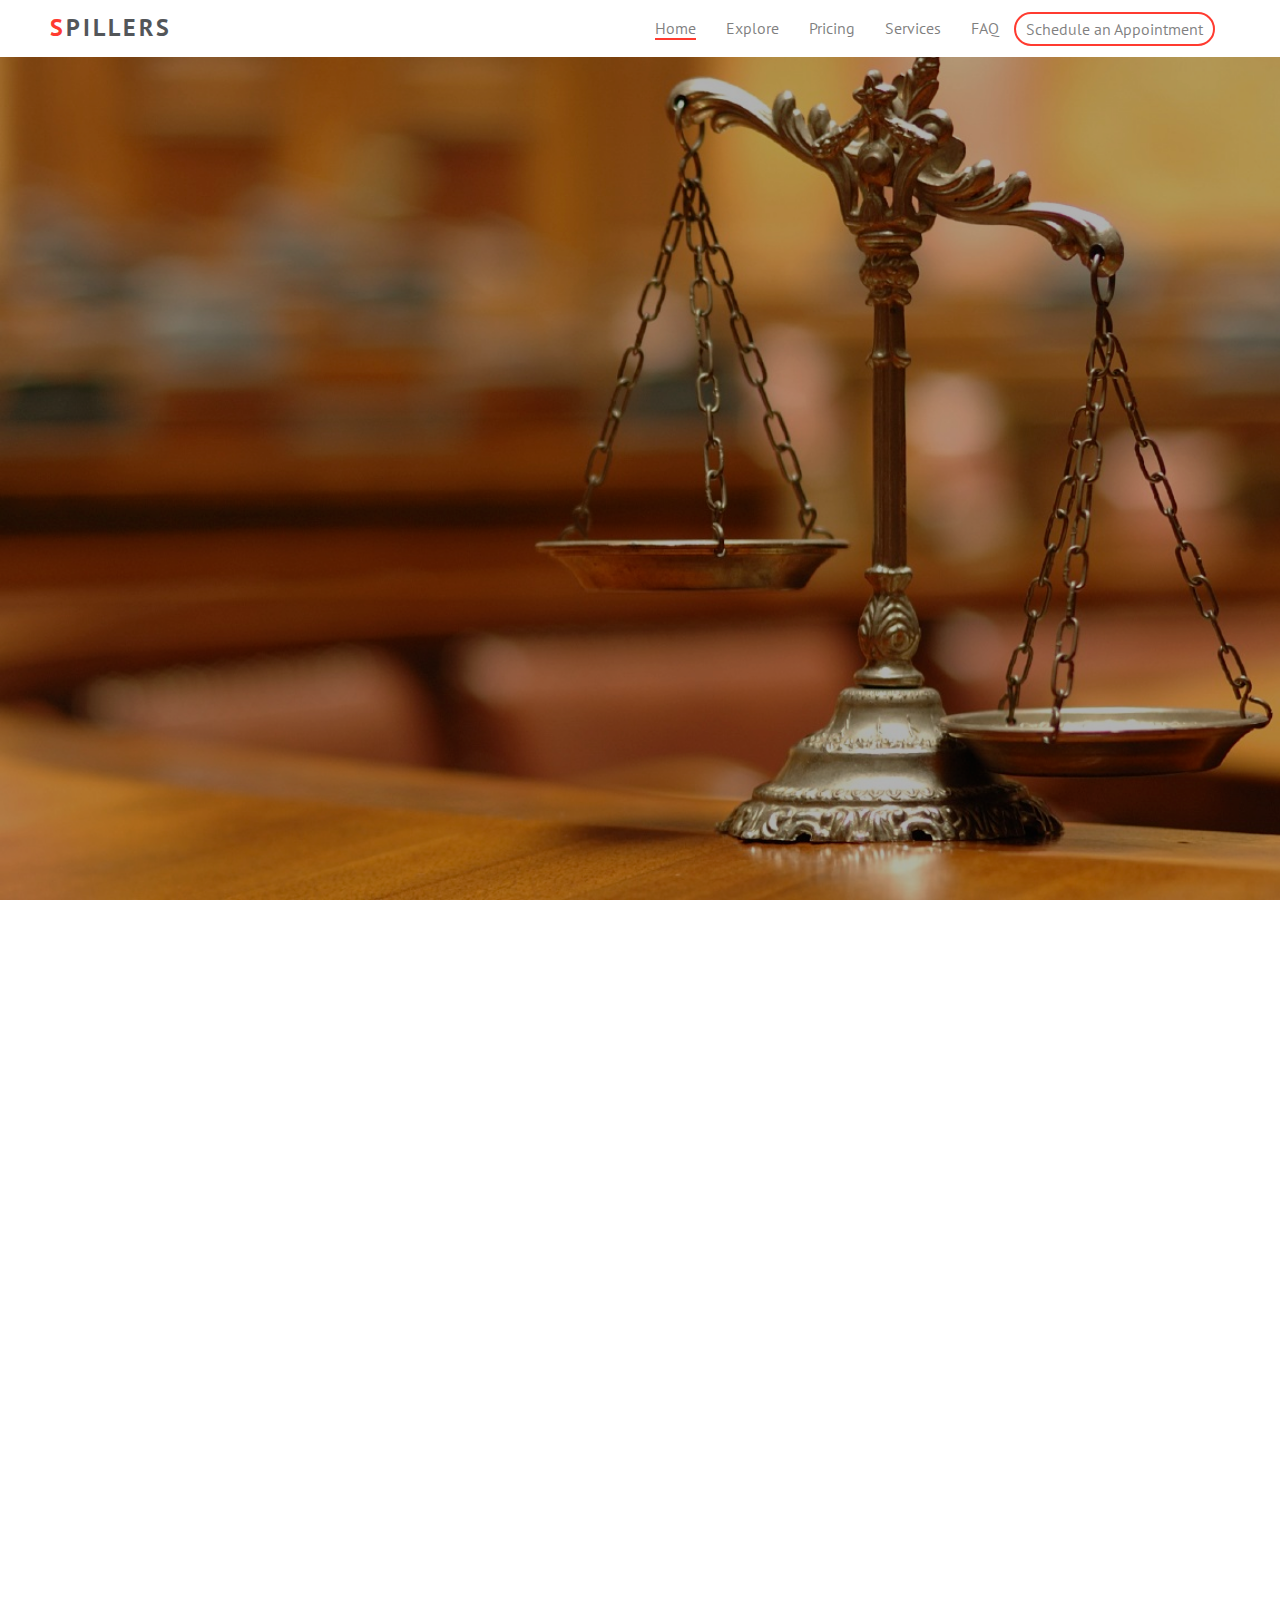
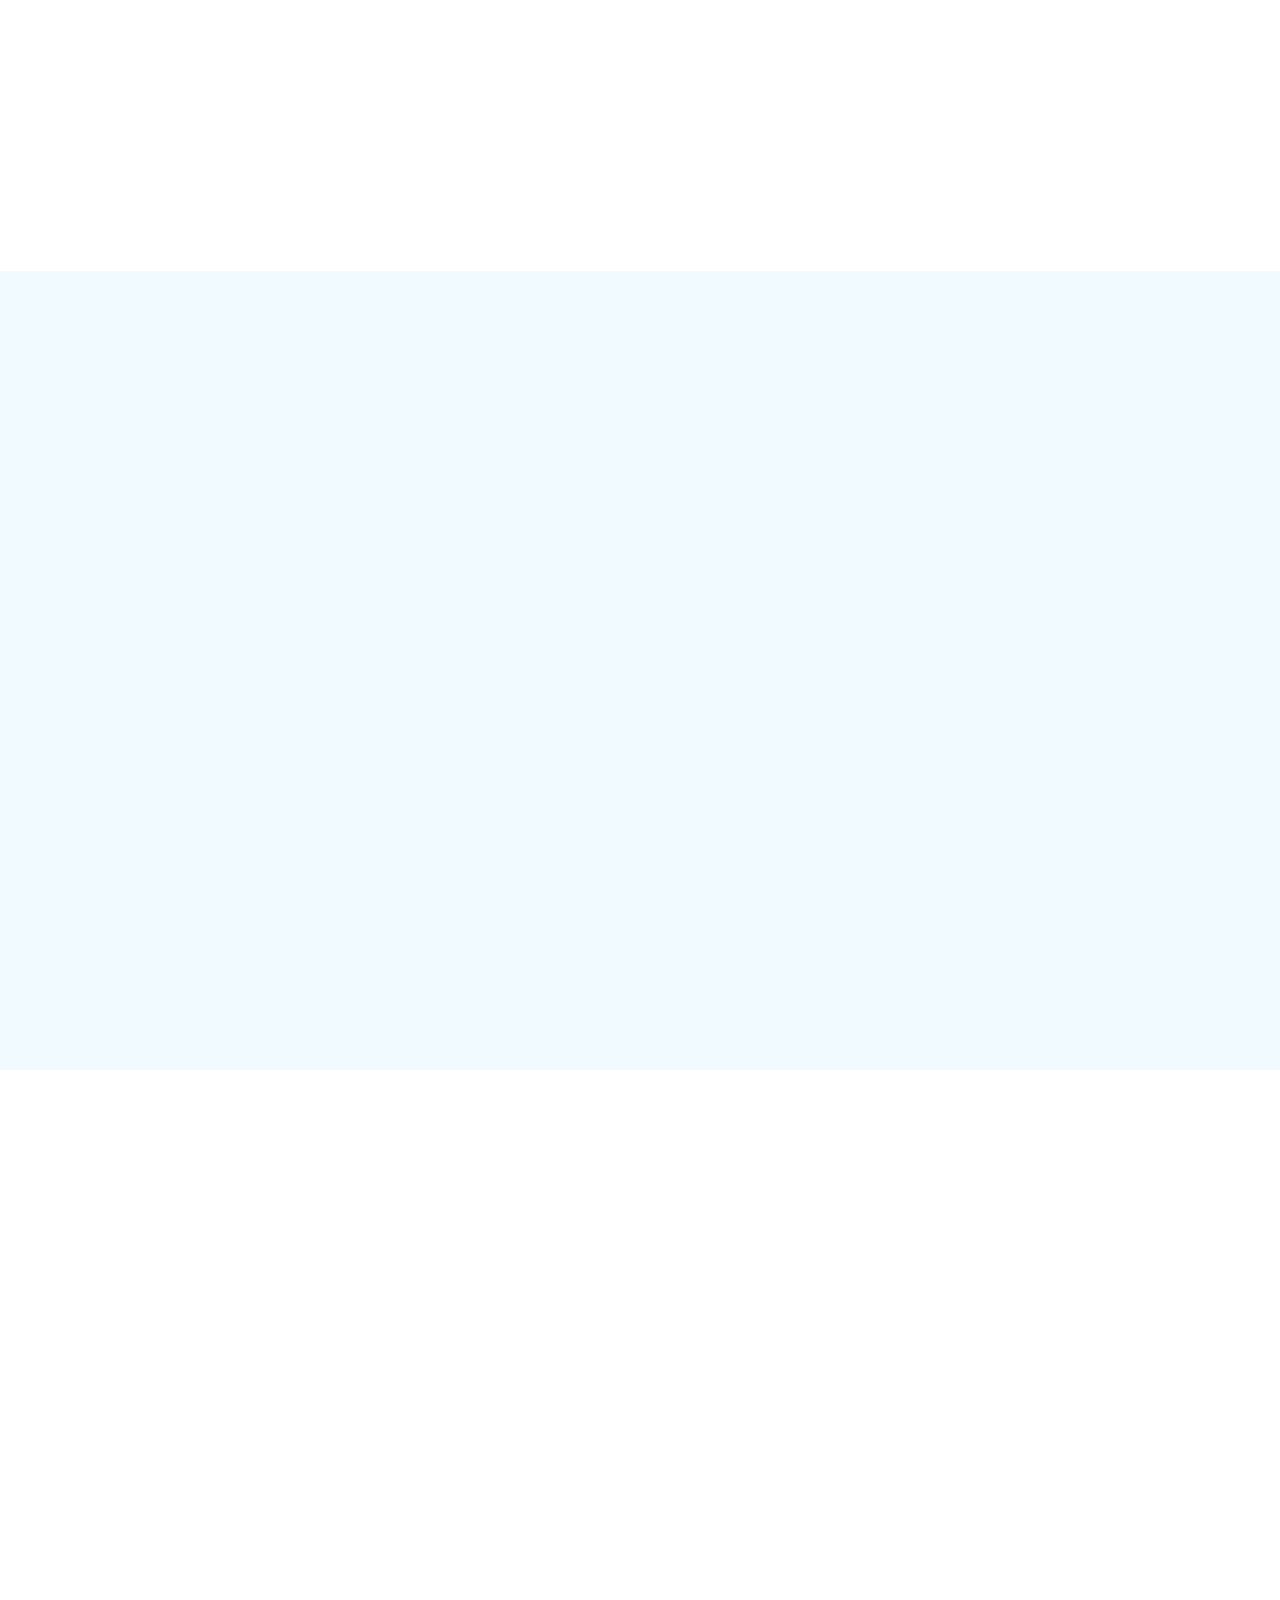
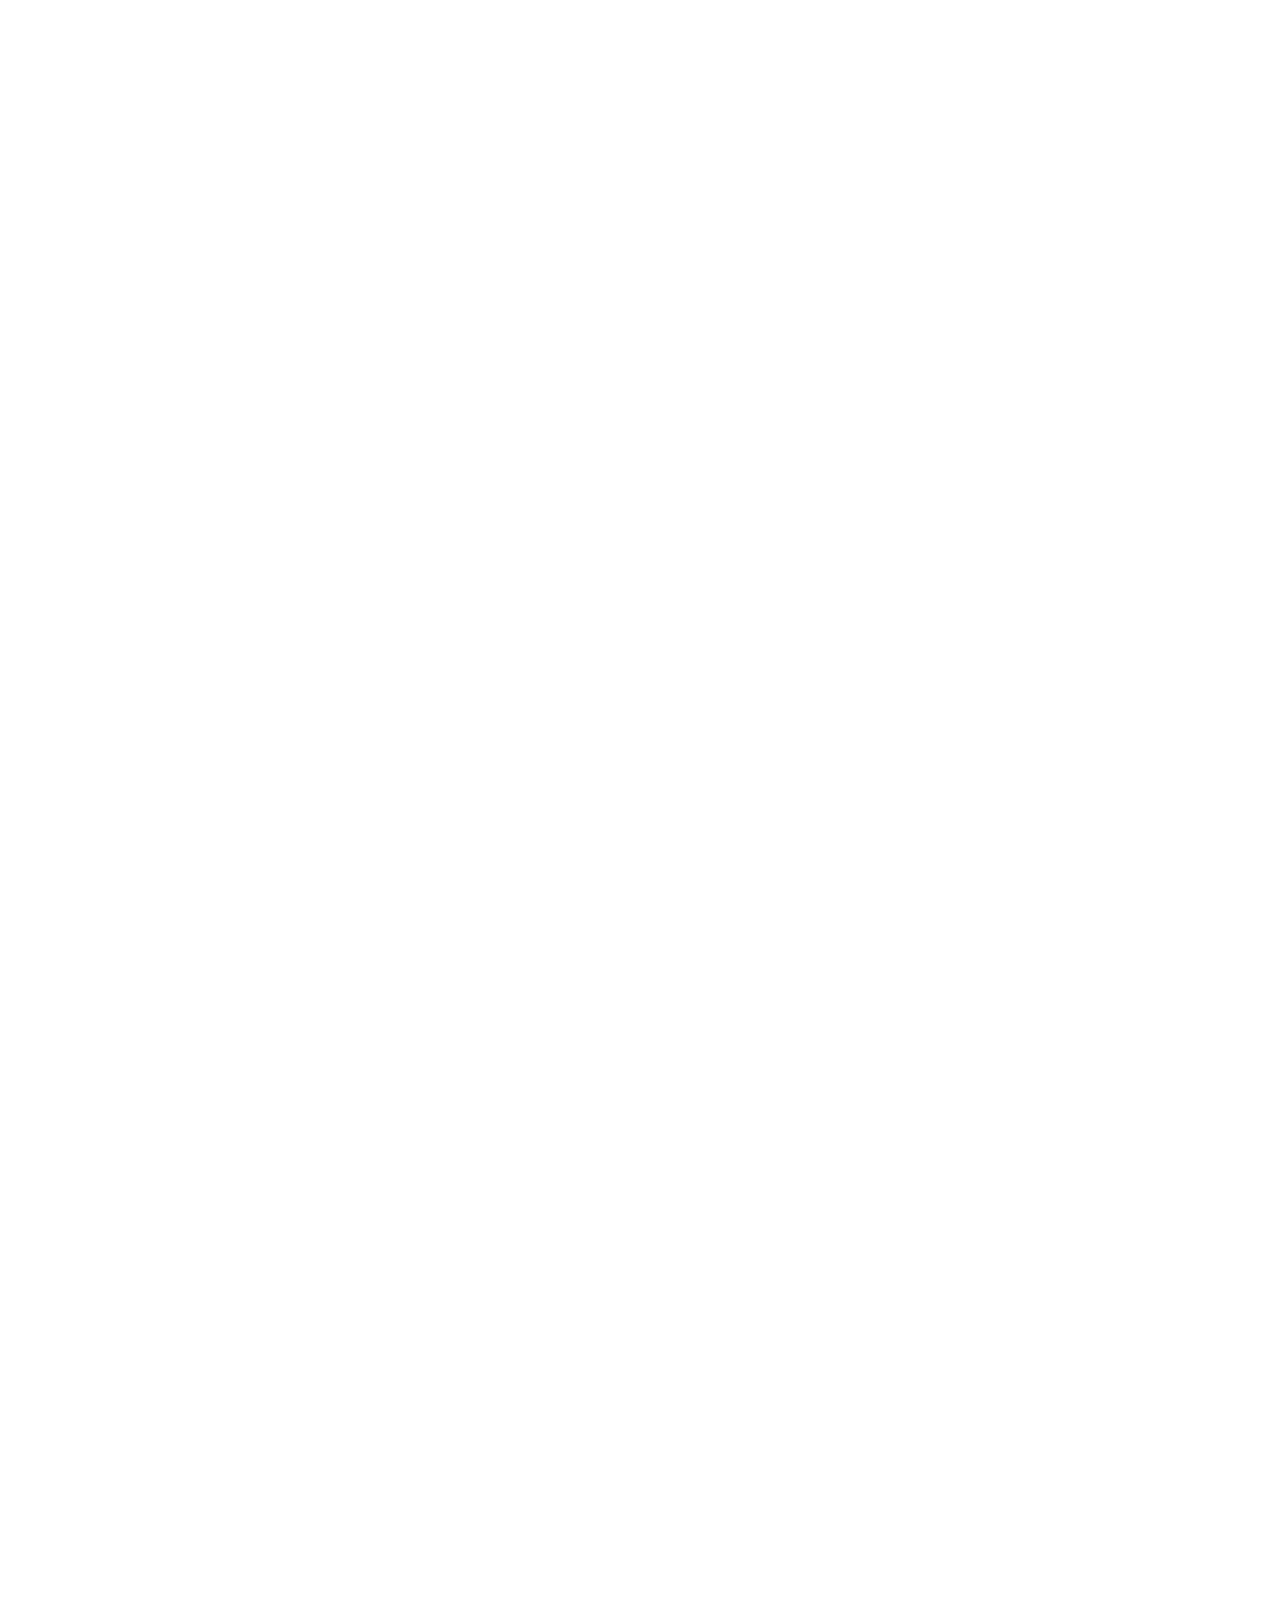
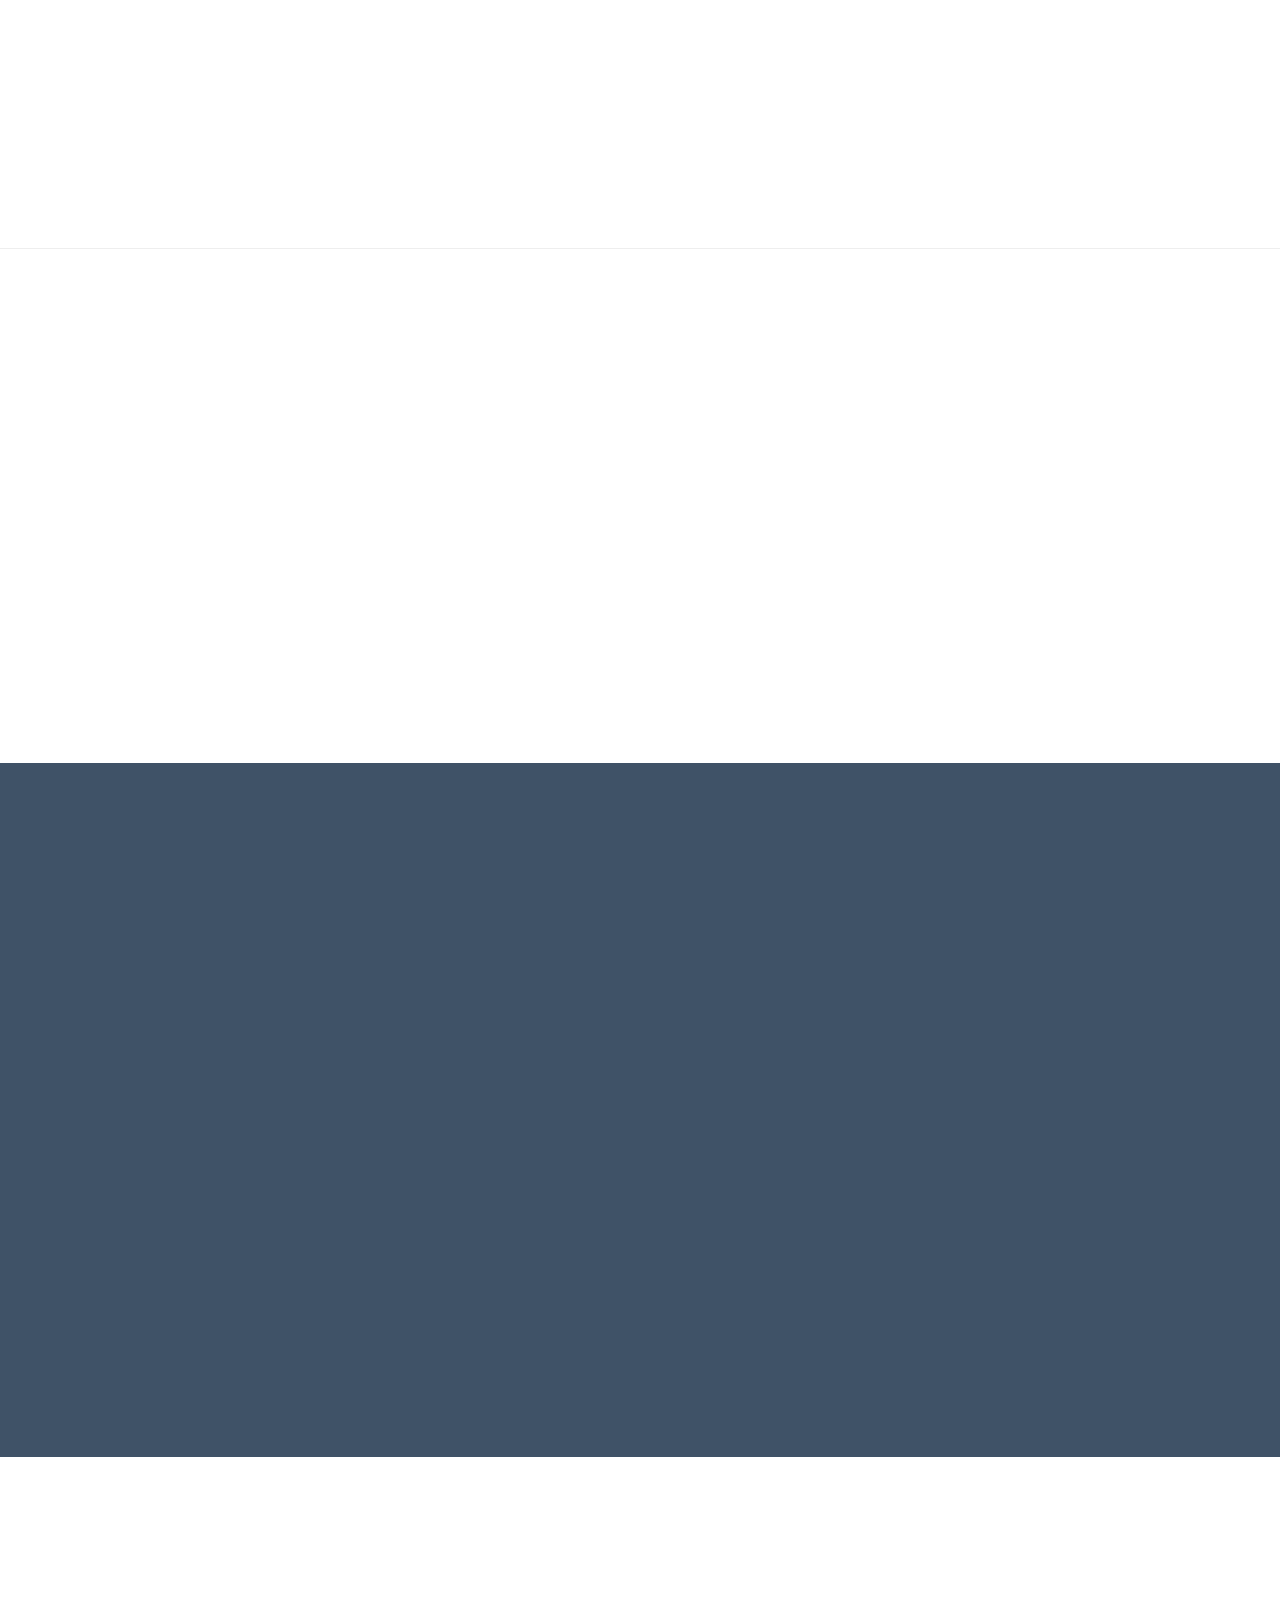
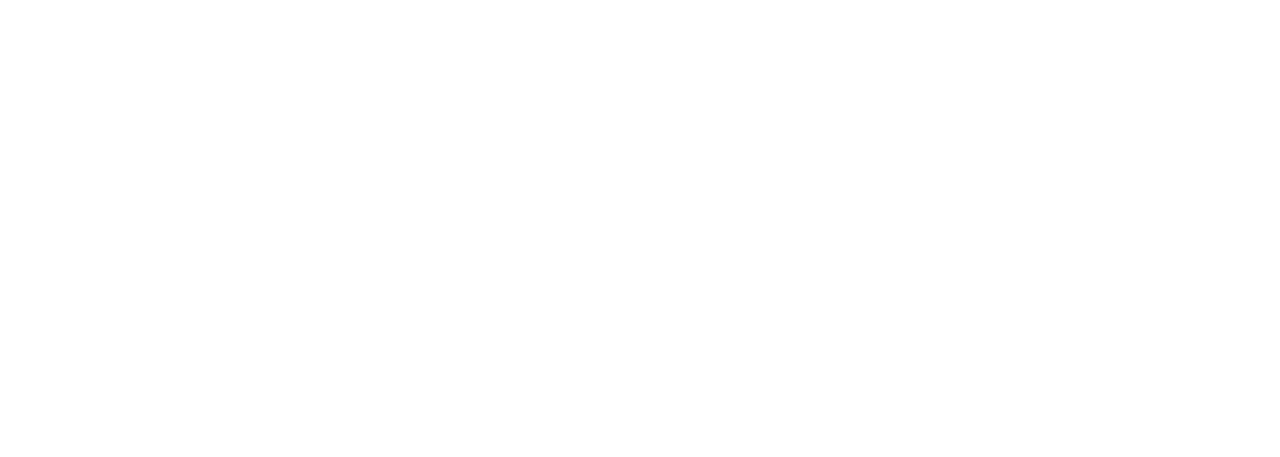
==== index.html @ 061e679b "Everything but grammar now!" ====
<!DOCTYPE html>
<!--[if lt IE 7]>      <html class="no-js lt-ie9 lt-ie8 lt-ie7"> <![endif]-->
<!--[if IE 7]>         <html class="no-js lt-ie9 lt-ie8"> <![endif]-->
<!--[if IE 8]>         <html class="no-js lt-ie9"> <![endif]-->
<!--[if gt IE 8]><!--> <html class="no-js"> <!--<![endif]-->
<head>
<meta charset="utf-8">
<meta http-equiv="X-UA-Compatible" content="IE=edge">
<title>Law Office of Yvonne M. Spillers</title>
<meta name="viewport" content="width=device-width, initial-scale=1">
<meta name="description" content="Landing of the Law Office of Yvonne M. Spillers" />
<meta name="keywords" content="Lawyer, Spillers, Fort Wayne, html5, css3, mobile first, responsive" />
<meta name="author" content="Joseph Spillers" />

<!-- 
//////////////////////////////////////////////////////

FREE HTML5 TEMPLATE 
DESIGNED & DEVELOPED by FREEHTML5.CO
	
Website: 		http://freehtml5.co/
Email: 			info@freehtml5.co
Twitter: 		http://twitter.com/fh5co
Facebook: 		https://www.facebook.com/fh5co
	tweaked by Joseph Spillers
//////////////////////////////////////////////////////
 -->

<!-- Facebook and Twitter integration -->
<meta property="og:title" content=""/>
<meta property="og:image" content=""/>
<meta property="og:url" content=""/>
<meta property="og:site_name" content=""/>
<meta property="og:description" content=""/>
<meta name="twitter:title" content="" />
<meta name="twitter:image" content="" />
<meta name="twitter:url" content="" />
<meta name="twitter:card" content="" />

<!-- Place favicon.ico and apple-touch-icon.png in the root directory -->
<link rel="shortcut icon" href="favicon.ico">

<link href='https://fonts.googleapis.com/css?family=PT+Sans:400,700,400italic,700italic' rel='stylesheet' type='text/css'>

<!-- Animate.css -->
<link rel="stylesheet" href="css/animate.css">
<!-- Icomoon Icon Fonts-->
<link rel="stylesheet" href="css/icomoon.css">
<!-- Simple Line Icons -->
<link rel="stylesheet" href="css/simple-line-icons.css">
<!-- Bootstrap  -->
<link rel="stylesheet" href="css/bootstrap.css">
<!-- Owl Carousel  -->
<link rel="stylesheet" href="css/owl.carousel.min.css">
<link rel="stylesheet" href="css/owl.theme.default.min.css">
<!-- Style -->
<link rel="stylesheet" href="css/style.css">


<!-- Modernizr JS -->
<script src="js/modernizr-2.6.2.min.js"></script>
<!-- FOR IE9 below -->
<!--[if lt IE 9]>
<script src="js/respond.min.js"></script>
<![endif]-->

</head>
<body>
<header role="banner" id="fh5co-header">
	<div class="fluid-container">
		<nav class="navbar navbar-default">
			<div class="navbar-header">
				<!-- Mobile Toggle Menu Button -->
				<a href="#" class="js-fh5co-nav-toggle fh5co-nav-toggle" data-toggle="collapse" data-target="#navbar" aria-expanded="false" aria-controls="navbar"><i></i></a>
				<a class="navbar-brand" href="index.html"><span>S</span>pillers</a> 
			</div>
			<div id="navbar" class="navbar-collapse collapse">
				<ul class="nav navbar-nav navbar-right">
					<li class="active"><a href="#" data-nav-section="home"><span>Home</span></a></li>
					<li><a href="#" data-nav-section="explore"><span>Explore</span></a></li>
					<li><a href="#" data-nav-section="pricing"><span>Pricing</span></a></li>
					<li><a href="#" data-nav-section="services"><span>Services</span></a></li>
					<!--<li><a href="#" data-nav-section="team"><span>Team</span></a></li>-->
					<li><a href="#" data-nav-section="faq"><span>FAQ</span></a></li>
					<li class="call-to-action"><a href="#" data-nav-section="footer-info"><span>Schedule an Appointment</span></a></li>
				</ul>
			</div>
		</nav>
  </div>
</header>

<section id="fh5co-home" data-section="home" style="background-image: url(images/full_image_3.jpg);" data-stellar-background-ratio="0.5">
	<div class="gradient"></div>
	<div class="container">
		<div class="text-wrap">
			<div class="text-inner">
				<div class="row">
					<div class="col-md-8 col-md-offset-2">
						<h1 class="to-animate">Law Office of Yvonne M Spillers</h1>
						<h2 class="to-animate">Caring about you and your Family</h2>
						<div class="call-to-action">

							<a href="mailto://yspillers.legal@gmail.com" class="download to-animate">Email Me</a>
						</div>
					</div>
				</div>
			</div>
		</div>
	</div>
</section>

<section id="fh5co-explore" data-section="explore">
	<div class="container">
		<div class="row">
			<div class="col-md-12 section-heading text-center">
				<h2 class="to-animate">Explore Our Services</h2>
				<div class="row">
					<div class="col-md-8 col-md-offset-2 subtext to-animate">
						<h3>Family Law Services</h3>
					</div>
				</div>
			</div>
		</div>
	</div>
	
	<div class="fh5co-explore">
		<div class="container">
			<div class="row">
				<div class="col-md-8 col-md-push-5 to-animate-2">
					<img class="img-responsive" src="images/work_1.png" alt="work">
				</div>
				<div class="col-md-4 col-md-pull-8 to-animate-2">
					<div class="mt">
						<h3>Caring Solutions for Caring Problems</h3>
						<p></p>
						<ul class="list-nav">
							<li><i class="icon-check2"></i>Extensive experience in the intricacies of Protection Orders, Child Protective Services (CPS), and Family Courts</li>
							<li><i class="icon-check2"></i>Previous Experience as a Victim Advocate</li>
							<li><i class="icon-check2"></i>Family Focused</li>
							<li><i class="icon-check2"></i>Free Parking</li>
							<li><i class="icon-check2"></i>Saturday Appointments Available</li>
						</ul>
					</div>
				</div>
				
			</div>
		</div>
	</div>
<!--
	<div class="fh5co-explore fh5co-explore-bg-color">
		<div class="container">
			<div class="row">
				<div class="col-md-8 col-md-pull-1 to-animate-3">
					<img class="img-responsive" src="images/work_1.png" alt="work">
				</div>
				<div class="col-md-4 to-animate-3">
					<div class="mt">
						<div>
							<h4><i class="icon-people"></i>Real Project For Real Solutions</h4>
							<p>Far far away, behind the word mountains, far from the countries Vokalia and Consonantia, there live the blind texts. </p>
						</div>
						<div>
							<h4><i class="icon-video2"></i>Real Project For Real Solutions</h4>
							<p>Far far away, behind the word mountains, far from the countries Vokalia and Consonantia, there live the blind texts. </p>
						</div>
						<div>
							<h4><i class="icon-shield"></i>Real Project For Real Solutions</h4>
							<p>Far far away, behind the word mountains, far from the countries Vokalia and Consonantia, there live the blind texts. </p>
						</div>
					</div>
				</div>
			</div>
		</div>
	</div>
</section>		
-->
<section id="fh5co-pricing" data-section="pricing">
	<div class="fh5co-pricing">
		<div class="container">
			<div class="row">
				<div class="col-md-12 section-heading text-center">
					<h2 class="to-animate">Legal Solutions Offered</h2>
					<div class="row">
						<div class="col-md-8 col-md-offset-2 subtext">
							<h3 class="to-animate">These are offered to give an idea, pricing may vary</h3>
						</div>
					</div>
				</div>
			</div>

			<div class="row">
				<div class="pricing">
					<div class="col-md-3">
						<div class="price-box to-animate-2">
							<h2 class="pricing-plan">General</h2>
							<div class="price"><sup class="currency">$</sup>180<small>/hour</small></div>
							<p>Standard rate for most legal solutions, paid per 10 hours</p>
						</div>
					</div>

					<div class="col-md-3">
						<div class="price-box to-animate-2">
							<h2 class="pricing-plan">Uncontested Divorce</h2>
							<div class="price"><sup class="currency">$</sup>900<small>flat rate</small></div>
							<p>If both parties are in agreement, you will only pay the flat rate</p>
						</div>
					</div>

					<div class="col-md-3">
						<div class="price-box to-animate-2 popular">
							<h2 class="pricing-plan pricing-plan-offer">Consultation</h2>
							<div class="price"><sup class="currency">$</sup>100<small>/case</small></div>
							<p>Standard with every case</p>
						</div>
					</div>
				</div>
			</div>

			<div class="row">
				<div class="col-md-6 col-md-offset-3 to-animate">
					<!--<p>Far far away, behind the word mountains, far from the countries Vokalia and Consonantia, there live the blind texts. <a href="#">Learn More</a></p>-->
				</div>
			</div>

		</div>
	</div>
</section>

<section id="fh5co-services" data-section="services">
	<div class="fh5co-services">
		<div class="container">
			<div class="row">
				<div class="col-md-12 section-heading text-center">
					<h2 class="to-animate">We Offer Services</h2>
					<div class="row">
						<div class="col-md-8 col-md-offset-2 subtext">
							<h3 class="to-animate">Specialties Below, however I am certified to help in any state legal matter</h3>
						</div>
					</div>
				</div>
			</div>
			<div class="row">
				<div class="col-md-4">
					<div class="box-services">
						<i class="icon-people to-animate-2"></i>
						<div class="fh5co-post to-animate">
							<h3>Victim's Advocate</h3>
							<p></p>
						</div>
					</div>

					<div class="box-services">
						<i class="icon-people to-animate-2"></i>
						<div class="fh5co-post to-animate">
							<h3>"CHINS" -- Child in need of service</h3>
						</div>
					</div>
				</div>
				<div class="col-md-4">
					<div class="box-services">
						<i class="icon-people to-animate-2"></i>
						<div class="fh5co-post to-animate">
							<h3>High Conflict Divorce</h3>
						</div>
					</div>

					<div class="box-services">
						<i class="icon-people to-animate-2"></i>
						<div class="fh5co-post to-animate">
							<h3>Protective Orders</h3>
						</div>
					</div>
				</div>
				<div class="col-md-4">
					<div class="box-services">
						<i class="icon-people to-animate-2"></i>
						<div class="fh5co-post to-animate">
							<h3>Guardian Ad Litem</h3>
						</div>
					</div>

					<div class="box-services">
						<i class="icon-people to-animate-2"></i>
						<div class="fh5co-post to-animate">
							<h3>Parents and Grandparents Rights</h3>
						</div>
					</div>
				</div>
			</div>
			<div class="call-to-action text-center to-animate"><a href="https://public.courts.in.gov/mycase/#/vw/SearchResults/[base64]" class="btn btn-learn">Learn More</a></div>
		</div>
	</div>
</section>	

<!--
	<section id="fh5co-team" data-section="team">
	<div class="fh5co-team">
		<div class="container">
			<div class="row">
				<div class="col-md-12 section-heading text-center">
					<h2 class="to-animate">Meet The Team</h2>
					<div class="row">
						<div class="col-md-8 col-md-offset-2 subtext">
							<h3 class="to-animate">Our devoted Staff will put your interests first</h3>
						</div>
					</div>
				</div>
			</div>
			<div class="row">
				<div class="col-md-4">
	<!--				<div class="team-box text-center to-animate-2">
						<div class="user"><img class="img-responsive" src="images/person1.jpg" alt="Yvonne Spillers"></div>
						<h3>Yvonne Spillers</h3>
						<span class="position">Lawyer</span>
						<p>“I care about my clients and will do all I can for them within the bounds of the law”</p>

					</div>
				</div>

				<div class="col-md-4">
					<div class="team-box text-center to-animate-2">
						<div class="user"><img class="img-reponsive" src="images/person2.jpg" alt="Tiffany Francis"></div>
						<h3>Tiffany Francis</h3>
						<span class="position">Paralegal</span>
						<p>Mother of three, energetic, and always ready to help!</p>
					</div>
				</div>

				<div class="col-md-4">
					<div class="team-box text-center to-animate-2">
						<div class="user"><img class="img-reponsive" src="images/person3.jpg" alt="Norma Brady"></div>
						<h3>Norma Brady</h3>
						<span class="position">Secretary</span>
						<p>A strong voice with cool common sense; an ear to listen and guide</p>
					</div>
				</div>
			</div>
		</div>
	</div>
</section>
-->
<section id="fh5co-faq" data-section="faq">
	<div class="fh5co-faq">
		<div class="container">
			<div class="row">
				<div class="col-md-12 section-heading text-center">
					<h2 class="to-animate">Common Questions</h2>
					<div class="row">
						<div class="col-md-8 col-md-offset-2 subtext">
							<h3 class="to-animate">Everything you need to know before you get started</h3>
						</div>
					</div>
				</div>
			</div>
			<div class="row">
				<div class="col-md-6">
					<div class="box-faq to-animate-2">
						<h3>Can Attorney Spillers do more than what is within services listed?</h3>
						<p>She practices in several areas of family law. Those listed are Yvonne’s specialties are growing. "Family Law" is an umbrella term describing areas such as filling for a divorce, enforcing a divorce decree, and modifying an existing child support or child custody order. Domestic violence can include civil and criminal cases, enforcement of protective orders, and Invasion of Privacy Defense. Child protective services related issues can include areas of child advocacy, Guardian Ad Litem work, parent’s rights, and grandparent’s rights. Yvonne’s legal services are not limited to family law but this is where here passion lies.</p>
					</div>
					<div class="box-faq to-animate-2">
						<h3>What qualifications does Attorney Spillers have?</h3>
						<p>Yvonne M. Spillers has been an attorney since November of 2011 and has started her own family law practice. Yvonne has been involved in victim’s advocacy and the courts legal system since 1995. Yvonne is passionate about helping those in need of legal service. Protecting victims’ rights and making sure they have a voice within the confines of the law. Yvonne graduated from Thomas M. Cooley Law School in 2009. While attending Cooley Law School, Yvonne received a Family Law Certificate of Merit this was due to receiving the highest score in family law classes. In addition, Yvonne has completed both Family Violence and Child Abuse and Neglect Law course studies. Yvonne also attended Indiana-Purdue University of Fort Wayne graduating with a Criminal Justice Bachelor’s degree with Honors and Distinction.</p>
					</div>
					<div class="box-faq to-animate-2">
						<h3>What is Attorney Spillers's major passion?</h3>
						<p>   Helping those who fall vicitim to domestic violence. The honors project Yvonne created while attending Indiana-Purdue University is a “three-hour information session on domestic violence”. Yvonne’s project was brought to life while working with the Fort Wayne’s Domestic Violence Task Force. The project was offered on a weekly basis for victims of domestic violence. The success of the project resulted in a full-time Victims Advocate at the Fort Wayne Police Department.
    “I am a strong Victim’s Advocate,” says Yvonne “so it is important to make sure I stay on top of the current laws and legal information to help protect my client's rights”.
    Yvonne currently serves on the Mayors Commissioned Domestic Violence Task Force. In addition to serving as a Victim’s Advocate for the Fort Wayne Police Department before becoming an attorney.</p>
					</div>
					<div class="col-md-6">
						<div class="box-faq to-animate-2">
						<h3>What if I need help with something Attorney Spillers cannot help me with?</h3>
						<p>We have two other very professional attorneys within the office. <a href="http://www.dietschtherapy.com/">Jody Dietsch</a>, who is a licensed therapist, and <a href="http://hansonlegalsolutions.com/">James Hanson</a>, who specializes in criminal law.</p>

					</div>
					</div>
				</div>
			</div>
		</div>
	</section>

	<hr>

	<section id="fh5co-trusted" data-section="trusted">
		<div class="fh5co-trusted">
			<div class="container">
				<div class="row">
					<div class="col-md-12 section-heading text-center">
						<h2 class="to-animate">Additional Resources</h2>
						<div class="row">
							<div class="col-md-8 col-md-offset-2 subtext">
								<h3 class="to-animate">If you would like to find out more about your situation, let these links guide you. Remember that no one has to go through things alone, and I'm just a phone call away</h3>
							</div>
						</div>
					</div>
				</div>
				<div class="row">
					 <div class="col-md-2 col-sm-3 col-xs-6 col-sm-offset-0 col-md-offset-1">
					 	<div class="partner-logo to-animate-2">
							<a href="http://www.lectlaw.com/def/d187.htm"><img src="http://www.lectlaw.com/art/logo.gif" alt="Legal Definitions" class="img-responsive"></img></a>
					 	</div>
					 </div>
				    <div class="col-md-2 col-sm-3 col-xs-6">
				    	<div class="partner-logo to-animate-2">
							<a href="https://definitions.uslegal.com/"><img src="https://definitions.uslegal.com/themes/default/img/uslegal-logo.png"></img></a>
						</div>
				    </div>
				</div>
			</div>
		</div>
	</section>
	<div id="fh5co-footer" data-section="footer-info" role="contentinfo">
		<div class="container">
			<div class="row">
				<div class="col-md-4 to-animate">
					<h3 class="section-title">About Us</h3>
					<p>Family Law Office that cares about you and your family</p>
					<p>Hours: 8:30AM-5:00PM</p>
					<p>Weekends and Evening Appointments Available</p>
					<p>Free Parking Available</p>
					<p>Accepting Cases in the following counties: Adams, Wells, DeKalb, Whitley, LaGrange, Steuben, and  Allen County </p>
				<p class="copy-right">&copy; 2015 Union Free Template. <br>All Rights Reserved. <br>	
					</p>
				</div>

				<div class="col-md-4 to-animate">
					<h3 class="section-title">Our Address</h3>
					<ul class="contact-info">
						<li><i class="icon-map-marker"></i>327 E Wayne St, Fort Wayne, IN 46802</li>
						<li><i class="icon-phone"></i>(260)387-0555</li>
						<li><i class="icon-envelope"></i><a href="#">yspillers.legal@gmail.com</a></li>
						<li><i class="icon-globe2"></i><a href="#">www.yvonnemspillers.com</a></li>
					</ul>
					<!--
					<h3 class="section-title">Connect with Us</h3>
					<ul class="social-media">
						<li><a href="#" class="facebook"><i class="icon-facebook"></i></a></li>
						<li><a href="#" class="twitter"><i class="icon-twitter"></i></a></li>
						<li><a href="#" class="dribbble"><i class="icon-dribbble"></i></a></li>
						<li><a href="#" class="github"><i class="icon-github-alt"></i></a></li>
					</ul> 
					-->
				</div>
<!--				<div class="col-md-4 to-animate">
					<h3 class="section-title">Drop us a line</h3>
					<form class="contact-form">
						<div class="form-group">
							<label for="name" class="sr-only">Name</label>
							<input type="name" class="form-control" id="name" placeholder="Name">
						</div>
						<div class="form-group">
							<label for="email" class="sr-only">Email</label>
							<input type="email" class="form-control" id="email" placeholder="Email">
						</div>
						<div class="form-group">
							<label for="message" class="sr-only">Message</label>
							<textarea class="form-control" id="message" rows="7" placeholder="Message"></textarea>
						</div>
						<div class="form-group">
							<input type="submit" id="btn-submit" class="btn btn-send-message btn-md" value="Send Message">
						</div>
					</form>
				</div>
-->			</div>
		</div>
	</div>
	<div id="map" class="fh5co-map"></div>

	
	<!-- jQuery -->
	<script src="js/jquery.min.js"></script>
	<!-- jQuery Easing -->
	<script src="js/jquery.easing.1.3.js"></script>
	<!-- Bootstrap -->
	<script src="js/bootstrap.min.js"></script>
	<!-- Waypoints -->
	<script src="js/jquery.waypoints.min.js"></script>
	<!-- Stellar Parallax -->
	<script src="js/jquery.stellar.min.js"></script>
	<!-- Owl Carousel -->
	<script src="js/owl.carousel.min.js"></script>
	<!-- Google Map -->
	<script src="https://maps.googleapis.com/maps/api/js?key=AIzaSyCefOgb1ZWqYtj7raVSmN4PL2WkTrc-KyA&sensor=false"></script>
	<script src="js/google_map.js"></script>
	<!-- Main JS (Do not remove) -->
	<script src="js/main.js"></script>

	</body>
</html>
---- css/icomoon.css ----
@font-face {
	font-family: 'icomoon';
	src:url('../fonts/icomoon/icomoon.eot?qtatmt');
	src:url('../fonts/icomoon/icomoon.eot?qtatmt#iefix') format('embedded-opentype'),
		url('../fonts/icomoon/icomoon.ttf?qtatmt') format('truetype'),
		url('../fonts/icomoon/icomoon.woff?qtatmt') format('woff'),
		url('../fonts/icomoon/icomoon.svg?qtatmt#icomoon') format('svg');
	font-weight: normal;
	font-style: normal;
}

[class^="icon-"], [class*=" icon-"] {
	font-family: 'icomoon';
	speak: none;
	font-style: normal;
	font-weight: normal;
	font-variant: normal;
	text-transform: none;
	line-height: 1;

	/* Better Font Rendering =========== */
	-webkit-font-smoothing: antialiased;
	-moz-osx-font-smoothing: grayscale;
}

.icon-glass:before {
	content: "\f000";
}
.icon-music:before {
	content: "\f001";
}
.icon-search2:before {
	content: "\f002";
}
.icon-envelope-o:before {
	content: "\f003";
}
.icon-heart:before {
	content: "\f004";
}
.icon-star:before {
	content: "\f005";
}
.icon-star-o:before {
	content: "\f006";
}
.icon-user:before {
	content: "\f007";
}
.icon-film:before {
	content: "\f008";
}
.icon-th-large:before {
	content: "\f009";
}
.icon-th:before {
	content: "\f00a";
}
.icon-th-list:before {
	content: "\f00b";
}
.icon-check:before {
	content: "\f00c";
}
.icon-close:before {
	content: "\f00d";
}
.icon-remove:before {
	content: "\f00d";
}
.icon-times:before {
	content: "\f00d";
}
.icon-search-plus:before {
	content: "\f00e";
}
.icon-search-minus:before {
	content: "\f010";
}
.icon-power-off:before {
	content: "\f011";
}
.icon-signal:before {
	content: "\f012";
}
.icon-cog:before {
	content: "\f013";
}
.icon-gear:before {
	content: "\f013";
}
.icon-trash-o:before {
	content: "\f014";
}
.icon-home:before {
	content: "\f015";
}
.icon-file-o:before {
	content: "\f016";
}
.icon-clock-o:before {
	content: "\f017";
}
.icon-road:before {
	content: "\f018";
}
.icon-download:before {
	content: "\f019";
}
.icon-arrow-circle-o-down:before {
	content: "\f01a";
}
.icon-arrow-circle-o-up:before {
	content: "\f01b";
}
.icon-inbox:before {
	content: "\f01c";
}
.icon-play-circle-o:before {
	content: "\f01d";
}
.icon-repeat2:before {
	content: "\f01e";
}
.icon-rotate-right:before {
	content: "\f01e";
}
.icon-refresh:before {
	content: "\f021";
}
.icon-list-alt:before {
	content: "\f022";
}
.icon-lock:before {
	content: "\f023";
}
.icon-flag:before {
	content: "\f024";
}
.icon-headphones:before {
	content: "\f025";
}
.icon-volume-off:before {
	content: "\f026";
}
.icon-volume-down:before {
	content: "\f027";
}
.icon-volume-up:before {
	content: "\f028";
}
.icon-qrcode:before {
	content: "\f029";
}
.icon-barcode:before {
	content: "\f02a";
}
.icon-tag:before {
	content: "\f02b";
}
.icon-tags:before {
	content: "\f02c";
}
.icon-book:before {
	content: "\f02d";
}
.icon-bookmark:before {
	content: "\f02e";
}
.icon-print:before {
	content: "\f02f";
}
.icon-camera:before {
	content: "\f030";
}
.icon-font:before {
	content: "\f031";
}
.icon-bold:before {
	content: "\f032";
}
.icon-italic:before {
	content: "\f033";
}
.icon-text-height:before {
	content: "\f034";
}
.icon-text-width:before {
	content: "\f035";
}
.icon-align-left:before {
	content: "\f036";
}
.icon-align-center2:before {
	content: "\f037";
}
.icon-align-right:before {
	content: "\f038";
}
.icon-align-justify2:before {
	content: "\f039";
}
.icon-list:before {
	content: "\f03a";
}
.icon-dedent:before {
	content: "\f03b";
}
.icon-outdent:before {
	content: "\f03b";
}
.icon-indent:before {
	content: "\f03c";
}
.icon-video-camera:before {
	content: "\f03d";
}
.icon-image:before {
	content: "\f03e";
}
.icon-photo:before {
	content: "\f03e";
}
.icon-picture-o:before {
	content: "\f03e";
}
.icon-pencil:before {
	content: "\f040";
}
.icon-map-marker:before {
	content: "\f041";
}
.icon-adjust:before {
	content: "\f042";
}
.icon-tint:before {
	content: "\f043";
}
.icon-edit:before {
	content: "\f044";
}
.icon-pencil-square-o:before {
	content: "\f044";
}
.icon-share-square-o:before {
	content: "\f045";
}
.icon-check-square-o:before {
	content: "\f046";
}
.icon-arrows:before {
	content: "\f047";
}
.icon-step-backward:before {
	content: "\f048";
}
.icon-fast-backward:before {
	content: "\f049";
}
.icon-backward:before {
	content: "\f04a";
}
.icon-play2:before {
	content: "\f04b";
}
.icon-pause2:before {
	content: "\f04c";
}
.icon-stop2:before {
	content: "\f04d";
}
.icon-forward:before {
	content: "\f04e";
}
.icon-fast-forward2:before {
	content: "\f050";
}
.icon-step-forward:before {
	content: "\f051";
}
.icon-eject:before {
	content: "\f052";
}
.icon-chevron-left:before {
	content: "\f053";
}
.icon-chevron-right:before {
	content: "\f054";
}
.icon-plus-circle:before {
	content: "\f055";
}
.icon-minus-circle:before {
	content: "\f056";
}
.icon-times-circle:before {
	content: "\f057";
}
.icon-check-circle:before {
	content: "\f058";
}
.icon-question-circle:before {
	content: "\f059";
}
.icon-info-circle:before {
	content: "\f05a";
}
.icon-crosshairs:before {
	content: "\f05b";
}
.icon-times-circle-o:before {
	content: "\f05c";
}
.icon-check-circle-o:before {
	content: "\f05d";
}
.icon-ban2:before {
	content: "\f05e";
}
.icon-arrow-left:before {
	content: "\f060";
}
.icon-arrow-right:before {
	content: "\f061";
}
.icon-arrow-up:before {
	content: "\f062";
}
.icon-arrow-down:before {
	content: "\f063";
}
.icon-mail-forward:before {
	content: "\f064";
}
.icon-share:before {
	content: "\f064";
}
.icon-expand2:before {
	content: "\f065";
}
.icon-compress:before {
	content: "\f066";
}
.icon-plus:before {
	content: "\f067";
}
.icon-minus:before {
	content: "\f068";
}
.icon-asterisk:before {
	content: "\f069";
}
.icon-exclamation-circle:before {
	content: "\f06a";
}
.icon-gift:before {
	content: "\f06b";
}
.icon-leaf:before {
	content: "\f06c";
}
.icon-fire:before {
	content: "\f06d";
}
.icon-eye:before {
	content: "\f06e";
}
.icon-eye-slash:before {
	content: "\f070";
}
.icon-exclamation-triangle:before {
	content: "\f071";
}
.icon-warning:before {
	content: "\f071";
}
.icon-plane:before {
	content: "\f072";
}
.icon-calendar:before {
	content: "\f073";
}
.icon-random:before {
	content: "\f074";
}
.icon-comment:before {
	content: "\f075";
}
.icon-magnet:before {
	content: "\f076";
}
.icon-chevron-up:before {
	content: "\f077";
}
.icon-chevron-down:before {
	content: "\f078";
}
.icon-retweet:before {
	content: "\f079";
}
.icon-shopping-cart:before {
	content: "\f07a";
}
.icon-folder:before {
	content: "\f07b";
}
.icon-folder-open:before {
	content: "\f07c";
}
.icon-arrows-v:before {
	content: "\f07d";
}
.icon-arrows-h:before {
	content: "\f07e";
}
.icon-bar-chart:before {
	content: "\f080";
}
.icon-bar-chart-o:before {
	content: "\f080";
}
.icon-twitter-square:before {
	content: "\f081";
}
.icon-facebook-square:before {
	content: "\f082";
}
.icon-camera-retro:before {
	content: "\f083";
}
.icon-key:before {
	content: "\f084";
}
.icon-cogs:before {
	content: "\f085";
}
.icon-gears:before {
	content: "\f085";
}
.icon-comments:before {
	content: "\f086";
}
.icon-thumbs-o-up:before {
	content: "\f087";
}
.icon-thumbs-o-down:before {
	content: "\f088";
}
.icon-star-half:before {
	content: "\f089";
}
.icon-heart-o:before {
	content: "\f08a";
}
.icon-sign-out:before {
	content: "\f08b";
}
.icon-linkedin-square:before {
	content: "\f08c";
}
.icon-thumb-tack:before {
	content: "\f08d";
}
.icon-external-link:before {
	content: "\f08e";
}
.icon-sign-in:before {
	content: "\f090";
}
.icon-trophy:before {
	content: "\f091";
}
.icon-github-square:before {
	content: "\f092";
}
.icon-upload:before {
	content: "\f093";
}
.icon-lemon-o:before {
	content: "\f094";
}
.icon-phone:before {
	content: "\f095";
}
.icon-square-o:before {
	content: "\f096";
}
.icon-bookmark-o:before {
	content: "\f097";
}
.icon-phone-square:before {
	content: "\f098";
}
.icon-twitter:before {
	content: "\f099";
}
.icon-facebook:before {
	content: "\f09a";
}
.icon-facebook-f:before {
	content: "\f09a";
}
.icon-github:before {
	content: "\f09b";
}
.icon-unlock2:before {
	content: "\f09c";
}
.icon-credit-card:before {
	content: "\f09d";
}
.icon-feed:before {
	content: "\f09e";
}
.icon-rss:before {
	content: "\f09e";
}
.icon-hdd-o:before {
	content: "\f0a0";
}
.icon-bullhorn:before {
	content: "\f0a1";
}
.icon-bell-o:before {
	content: "\f0a2";
}
.icon-certificate:before {
	content: "\f0a3";
}
.icon-hand-o-right:before {
	content: "\f0a4";
}
.icon-hand-o-left:before {
	content: "\f0a5";
}
.icon-hand-o-up:before {
	content: "\f0a6";
}
.icon-hand-o-down:before {
	content: "\f0a7";
}
.icon-arrow-circle-left:before {
	content: "\f0a8";
}
.icon-arrow-circle-right:before {
	content: "\f0a9";
}
.icon-arrow-circle-up:before {
	content: "\f0aa";
}
.icon-arrow-circle-down:before {
	content: "\f0ab";
}
.icon-globe:before {
	content: "\f0ac";
}
.icon-wrench:before {
	content: "\f0ad";
}
.icon-tasks:before {
	content: "\f0ae";
}
.icon-filter:before {
	content: "\f0b0";
}
.icon-briefcase:before {
	content: "\f0b1";
}
.icon-arrows-alt:before {
	content: "\f0b2";
}
.icon-group:before {
	content: "\f0c0";
}
.icon-users:before {
	content: "\f0c0";
}
.icon-chain:before {
	content: "\f0c1";
}
.icon-link:before {
	content: "\f0c1";
}
.icon-cloud:before {
	content: "\f0c2";
}
.icon-flask:before {
	content: "\f0c3";
}
.icon-cut:before {
	content: "\f0c4";
}
.icon-scissors:before {
	content: "\f0c4";
}
.icon-copy:before {
	content: "\f0c5";
}
.icon-files-o:before {
	content: "\f0c5";
}
.icon-paperclip:before {
	content: "\f0c6";
}
.icon-floppy-o:before {
	content: "\f0c7";
}
.icon-save:before {
	content: "\f0c7";
}
.icon-square:before {
	content: "\f0c8";
}
.icon-bars:before {
	content: "\f0c9";
}
.icon-navicon:before {
	content: "\f0c9";
}
.icon-reorder:before {
	content: "\f0c9";
}
.icon-list-ul:before {
	content: "\f0ca";
}
.icon-list-ol:before {
	content: "\f0cb";
}
.icon-strikethrough:before {
	content: "\f0cc";
}
.icon-underline:before {
	content: "\f0cd";
}
.icon-table:before {
	content: "\f0ce";
}
.icon-magic:before {
	content: "\f0d0";
}
.icon-truck:before {
	content: "\f0d1";
}
.icon-pinterest:before {
	content: "\f0d2";
}
.icon-pinterest-square:before {
	content: "\f0d3";
}
.icon-google-plus-square:before {
	content: "\f0d4";
}
.icon-google-plus:before {
	content: "\f0d5";
}
.icon-money:before {
	content: "\f0d6";
}
.icon-caret-down:before {
	content: "\f0d7";
}
.icon-caret-up:before {
	content: "\f0d8";
}
.icon-caret-left:before {
	content: "\f0d9";
}
.icon-caret-right:before {
	content: "\f0da";
}
.icon-columns2:before {
	content: "\f0db";
}
.icon-sort:before {
	content: "\f0dc";
}
.icon-unsorted:before {
	content: "\f0dc";
}
.icon-sort-desc:before {
	content: "\f0dd";
}
.icon-sort-down:before {
	content: "\f0dd";
}
.icon-sort-asc:before {
	content: "\f0de";
}
.icon-sort-up:before {
	content: "\f0de";
}
.icon-envelope:before {
	content: "\f0e0";
}
.icon-linkedin:before {
	content: "\f0e1";
}
.icon-rotate-left:before {
	content: "\f0e2";
}
.icon-undo:before {
	content: "\f0e2";
}
.icon-gavel:before {
	content: "\f0e3";
}
.icon-legal:before {
	content: "\f0e3";
}
.icon-dashboard:before {
	content: "\f0e4";
}
.icon-tachometer:before {
	content: "\f0e4";
}
.icon-comment-o:before {
	content: "\f0e5";
}
.icon-comments-o:before {
	content: "\f0e6";
}
.icon-bolt:before {
	content: "\f0e7";
}
.icon-flash:before {
	content: "\f0e7";
}
.icon-sitemap:before {
	content: "\f0e8";
}
.icon-umbrella2:before {
	content: "\f0e9";
}
.icon-clipboard:before {
	content: "\f0ea";
}
.icon-paste:before {
	content: "\f0ea";
}
.icon-lightbulb-o:before {
	content: "\f0eb";
}
.icon-exchange:before {
	content: "\f0ec";
}
.icon-cloud-download2:before {
	content: "\f0ed";
}
.icon-cloud-upload2:before {
	content: "\f0ee";
}
.icon-user-md:before {
	content: "\f0f0";
}
.icon-stethoscope:before {
	content: "\f0f1";
}
.icon-suitcase:before {
	content: "\f0f2";
}
.icon-bell:before {
	content: "\f0f3";
}
.icon-coffee:before {
	content: "\f0f4";
}
.icon-cutlery:before {
	content: "\f0f5";
}
.icon-file-text-o:before {
	content: "\f0f6";
}
.icon-building-o:before {
	content: "\f0f7";
}
.icon-hospital-o:before {
	content: "\f0f8";
}
.icon-ambulance:before {
	content: "\f0f9";
}
.icon-medkit:before {
	content: "\f0fa";
}
.icon-fighter-jet:before {
	content: "\f0fb";
}
.icon-beer:before {
	content: "\f0fc";
}
.icon-h-square:before {
	content: "\f0fd";
}
.icon-plus-square:before {
	content: "\f0fe";
}
.icon-angle-double-left:before {
	content: "\f100";
}
.icon-angle-double-right:before {
	content: "\f101";
}
.icon-angle-double-up:before {
	content: "\f102";
}
.icon-angle-double-down:before {
	content: "\f103";
}
.icon-angle-left:before {
	content: "\f104";
}
.icon-angle-right:before {
	content: "\f105";
}
.icon-angle-up:before {
	content: "\f106";
}
.icon-angle-down:before {
	content: "\f107";
}
.icon-desktop:before {
	content: "\f108";
}
.icon-laptop:before {
	content: "\f109";
}
.icon-tablet:before {
	content: "\f10a";
}
.icon-mobile:before {
	content: "\f10b";
}
.icon-mobile-phone:before {
	content: "\f10b";
}
.icon-circle-o:before {
	content: "\f10c";
}
.icon-quote-left:before {
	content: "\f10d";
}
.icon-quote-right:before {
	content: "\f10e";
}
.icon-spinner:before {
	content: "\f110";
}
.icon-circle:before {
	content: "\f111";
}
.icon-mail-reply:before {
	content: "\f112";
}
.icon-reply:before {
	content: "\f112";
}
.icon-github-alt:before {
	content: "\f113";
}
.icon-folder-o:before {
	content: "\f114";
}
.icon-folder-open-o:before {
	content: "\f115";
}
.icon-smile-o:before {
	content: "\f118";
}
.icon-frown-o:before {
	content: "\f119";
}
.icon-meh-o:before {
	content: "\f11a";
}
.icon-gamepad:before {
	content: "\f11b";
}
.icon-keyboard-o:before {
	content: "\f11c";
}
.icon-flag-o:before {
	content: "\f11d";
}
.icon-flag-checkered:before {
	content: "\f11e";
}
.icon-terminal:before {
	content: "\f120";
}
.icon-code:before {
	content: "\f121";
}
.icon-mail-reply-all:before {
	content: "\f122";
}
.icon-reply-all:before {
	content: "\f122";
}
.icon-star-half-empty:before {
	content: "\f123";
}
.icon-star-half-full:before {
	content: "\f123";
}
.icon-star-half-o:before {
	content: "\f123";
}
.icon-location-arrow:before {
	content: "\f124";
}
.icon-crop:before {
	content: "\f125";
}
.icon-code-fork:before {
	content: "\f126";
}
.icon-chain-broken:before {
	content: "\f127";
}
.icon-unlink:before {
	content: "\f127";
}
.icon-question:before {
	content: "\f128";
}
.icon-info:before {
	content: "\f129";
}
.icon-exclamation:before {
	content: "\f12a";
}
.icon-superscript:before {
	content: "\f12b";
}
.icon-subscript:before {
	content: "\f12c";
}
.icon-eraser:before {
	content: "\f12d";
}
.icon-puzzle-piece:before {
	content: "\f12e";
}
.icon-microphone2:before {
	content: "\f130";
}
.icon-microphone-slash:before {
	content: "\f131";
}
.icon-shield:before {
	content: "\f132";
}
.icon-calendar-o:before {
	content: "\f133";
}
.icon-fire-extinguisher:before {
	content: "\f134";
}
.icon-rocket:before {
	content: "\f135";
}
.icon-maxcdn:before {
	content: "\f136";
}
.icon-chevron-circle-left:before {
	content: "\f137";
}
.icon-chevron-circle-right:before {
	content: "\f138";
}
.icon-chevron-circle-up:before {
	content: "\f139";
}
.icon-chevron-circle-down:before {
	content: "\f13a";
}
.icon-html5:before {
	content: "\f13b";
}
.icon-css3:before {
	content: "\f13c";
}
.icon-anchor2:before {
	content: "\f13d";
}
.icon-unlock-alt:before {
	content: "\f13e";
}
.icon-bullseye:before {
	content: "\f140";
}
.icon-ellipsis-h:before {
	content: "\f141";
}
.icon-ellipsis-v:before {
	content: "\f142";
}
.icon-rss-square:before {
	content: "\f143";
}
.icon-play-circle:before {
	content: "\f144";
}
.icon-ticket:before {
	content: "\f145";
}
.icon-minus-square:before {
	content: "\f146";
}
.icon-minus-square-o:before {
	content: "\f147";
}
.icon-level-up:before {
	content: "\f148";
}
.icon-level-down:before {
	content: "\f149";
}
.icon-check-square:before {
	content: "\f14a";
}
.icon-pencil-square:before {
	content: "\f14b";
}
.icon-external-link-square:before {
	content: "\f14c";
}
.icon-share-square:before {
	content: "\f14d";
}
.icon-compass:before {
	content: "\f14e";
}
.icon-caret-square-o-down:before {
	content: "\f150";
}
.icon-toggle-down:before {
	content: "\f150";
}
.icon-caret-square-o-up:before {
	content: "\f151";
}
.icon-toggle-up:before {
	content: "\f151";
}
.icon-caret-square-o-right:before {
	content: "\f152";
}
.icon-toggle-right:before {
	content: "\f152";
}
.icon-eur:before {
	content: "\f153";
}
.icon-euro:before {
	content: "\f153";
}
.icon-gbp:before {
	content: "\f154";
}
.icon-dollar:before {
	content: "\f155";
}
.icon-usd:before {
	content: "\f155";
}
.icon-inr:before {
	content: "\f156";
}
.icon-rupee:before {
	content: "\f156";
}
.icon-cny:before {
	content: "\f157";
}
.icon-jpy:before {
	content: "\f157";
}
.icon-rmb:before {
	content: "\f157";
}
.icon-yen:before {
	content: "\f157";
}
.icon-rouble:before {
	content: "\f158";
}
.icon-rub:before {
	content: "\f158";
}
.icon-ruble:before {
	content: "\f158";
}
.icon-krw:before {
	content: "\f159";
}
.icon-won:before {
	content: "\f159";
}
.icon-bitcoin:before {
	content: "\f15a";
}
.icon-btc:before {
	content: "\f15a";
}
.icon-file2:before {
	content: "\f15b";
}
.icon-file-text:before {
	content: "\f15c";
}
.icon-sort-alpha-asc:before {
	content: "\f15d";
}
.icon-sort-alpha-desc:before {
	content: "\f15e";
}
.icon-sort-amount-asc:before {
	content: "\f160";
}
.icon-sort-amount-desc:before {
	content: "\f161";
}
.icon-sort-numeric-asc:before {
	content: "\f162";
}
.icon-sort-numeric-desc:before {
	content: "\f163";
}
.icon-thumbs-up:before {
	content: "\f164";
}
.icon-thumbs-down:before {
	content: "\f165";
}
.icon-youtube-square:before {
	content: "\f166";
}
.icon-youtube:before {
	content: "\f167";
}
.icon-xing:before {
	content: "\f168";
}
.icon-xing-square:before {
	content: "\f169";
}
.icon-youtube-play:before {
	content: "\f16a";
}
.icon-dropbox:before {
	content: "\f16b";
}
.icon-stack-overflow:before {
	content: "\f16c";
}
.icon-instagram:before {
	content: "\f16d";
}
.icon-flickr:before {
	content: "\f16e";
}
.icon-adn:before {
	content: "\f170";
}
.icon-bitbucket:before {
	content: "\f171";
}
.icon-bitbucket-square:before {
	content: "\f172";
}
.icon-tumblr:before {
	content: "\f173";
}
.icon-tumblr-square:before {
	content: "\f174";
}
.icon-long-arrow-down:before {
	content: "\f175";
}
.icon-long-arrow-up:before {
	content: "\f176";
}
.icon-long-arrow-left:before {
	content: "\f177";
}
.icon-long-arrow-right:before {
	content: "\f178";
}
.icon-apple:before {
	content: "\f179";
}
.icon-windows:before {
	content: "\f17a";
}
.icon-android:before {
	content: "\f17b";
}
.icon-linux:before {
	content: "\f17c";
}
.icon-dribbble:before {
	content: "\f17d";
}
.icon-skype:before {
	content: "\f17e";
}
.icon-foursquare:before {
	content: "\f180";
}
.icon-trello:before {
	content: "\f181";
}
.icon-female:before {
	content: "\f182";
}
.icon-male:before {
	content: "\f183";
}
.icon-gittip:before {
	content: "\f184";
}
.icon-gratipay:before {
	content: "\f184";
}
.icon-sun-o:before {
	content: "\f185";
}
.icon-moon-o:before {
	content: "\f186";
}
.icon-archive:before {
	content: "\f187";
}
.icon-bug:before {
	content: "\f188";
}
.icon-vk:before {
	content: "\f189";
}
.icon-weibo:before {
	content: "\f18a";
}
.icon-renren:before {
	content: "\f18b";
}
.icon-pagelines:before {
	content: "\f18c";
}
.icon-stack-exchange:before {
	content: "\f18d";
}
.icon-arrow-circle-o-right:before {
	content: "\f18e";
}
.icon-arrow-circle-o-left:before {
	content: "\f190";
}
.icon-caret-square-o-left:before {
	content: "\f191";
}
.icon-toggle-left:before {
	content: "\f191";
}
.icon-dot-circle-o:before {
	content: "\f192";
}
.icon-wheelchair:before {
	content: "\f193";
}
.icon-vimeo-square:before {
	content: "\f194";
}
.icon-try:before {
	content: "\f195";
}
.icon-turkish-lira:before {
	content: "\f195";
}
.icon-plus-square-o:before {
	content: "\f196";
}
.icon-space-shuttle:before {
	content: "\f197";
}
.icon-slack:before {
	content: "\f198";
}
.icon-envelope-square:before {
	content: "\f199";
}
.icon-wordpress:before {
	content: "\f19a";
}
.icon-openid:before {
	content: "\f19b";
}
.icon-bank:before {
	content: "\f19c";
}
.icon-institution:before {
	content: "\f19c";
}
.icon-university:before {
	content: "\f19c";
}
.icon-graduation-cap:before {
	content: "\f19d";
}
.icon-mortar-board:before {
	content: "\f19d";
}
.icon-yahoo:before {
	content: "\f19e";
}
.icon-google:before {
	content: "\f1a0";
}
.icon-reddit:before {
	content: "\f1a1";
}
.icon-reddit-square:before {
	content: "\f1a2";
}
.icon-stumbleupon-circle:before {
	content: "\f1a3";
}
.icon-stumbleupon:before {
	content: "\f1a4";
}
.icon-delicious:before {
	content: "\f1a5";
}
.icon-digg:before {
	content: "\f1a6";
}
.icon-pied-piper:before {
	content: "\f1a7";
}
.icon-pied-piper-alt:before {
	content: "\f1a8";
}
.icon-drupal:before {
	content: "\f1a9";
}
.icon-joomla:before {
	content: "\f1aa";
}
.icon-language:before {
	content: "\f1ab";
}
.icon-fax:before {
	content: "\f1ac";
}
.icon-building:before {
	content: "\f1ad";
}
.icon-child:before {
	content: "\f1ae";
}
.icon-paw:before {
	content: "\f1b0";
}
.icon-spoon:before {
	content: "\f1b1";
}
.icon-cube:before {
	content: "\f1b2";
}
.icon-cubes:before {
	content: "\f1b3";
}
.icon-behance:before {
	content: "\f1b4";
}
.icon-behance-square:before {
	content: "\f1b5";
}
.icon-steam:before {
	content: "\f1b6";
}
.icon-steam-square:before {
	content: "\f1b7";
}
.icon-recycle:before {
	content: "\f1b8";
}
.icon-automobile:before {
	content: "\f1b9";
}
.icon-car:before {
	content: "\f1b9";
}
.icon-cab:before {
	content: "\f1ba";
}
.icon-taxi:before {
	content: "\f1ba";
}
.icon-tree:before {
	content: "\f1bb";
}
.icon-spotify:before {
	content: "\f1bc";
}
.icon-deviantart:before {
	content: "\f1bd";
}
.icon-soundcloud:before {
	content: "\f1be";
}
.icon-database:before {
	content: "\f1c0";
}
.icon-file-pdf-o:before {
	content: "\f1c1";
}
.icon-file-word-o:before {
	content: "\f1c2";
}
.icon-file-excel-o:before {
	content: "\f1c3";
}
.icon-file-powerpoint-o:before {
	content: "\f1c4";
}
.icon-file-image-o:before {
	content: "\f1c5";
}
.icon-file-photo-o:before {
	content: "\f1c5";
}
.icon-file-picture-o:before {
	content: "\f1c5";
}
.icon-file-archive-o:before {
	content: "\f1c6";
}
.icon-file-zip-o:before {
	content: "\f1c6";
}
.icon-file-audio-o:before {
	content: "\f1c7";
}
.icon-file-sound-o:before {
	content: "\f1c7";
}
.icon-file-movie-o:before {
	content: "\f1c8";
}
.icon-file-video-o:before {
	content: "\f1c8";
}
.icon-file-code-o:before {
	content: "\f1c9";
}
.icon-vine:before {
	content: "\f1ca";
}
.icon-codepen:before {
	content: "\f1cb";
}
.icon-jsfiddle:before {
	content: "\f1cc";
}
.icon-life-bouy:before {
	content: "\f1cd";
}
.icon-life-buoy:before {
	content: "\f1cd";
}
.icon-life-ring:before {
	content: "\f1cd";
}
.icon-life-saver:before {
	content: "\f1cd";
}
.icon-support:before {
	content: "\f1cd";
}
.icon-circle-o-notch:before {
	content: "\f1ce";
}
.icon-ra:before {
	content: "\f1d0";
}
.icon-rebel:before {
	content: "\f1d0";
}
.icon-empire:before {
	content: "\f1d1";
}
.icon-ge:before {
	content: "\f1d1";
}
.icon-git-square:before {
	content: "\f1d2";
}
.icon-git:before {
	content: "\f1d3";
}
.icon-hacker-news:before {
	content: "\f1d4";
}
.icon-y-combinator-square:before {
	content: "\f1d4";
}
.icon-yc-square:before {
	content: "\f1d4";
}
.icon-tencent-weibo:before {
	content: "\f1d5";
}
.icon-qq:before {
	content: "\f1d6";
}
.icon-wechat:before {
	content: "\f1d7";
}
.icon-weixin:before {
	content: "\f1d7";
}
.icon-paper-plane:before {
	content: "\f1d8";
}
.icon-send:before {
	content: "\f1d8";
}
.icon-paper-plane-o:before {
	content: "\f1d9";
}
.icon-send-o:before {
	content: "\f1d9";
}
.icon-history:before {
	content: "\f1da";
}
.icon-circle-thin:before {
	content: "\f1db";
}
.icon-header:before {
	content: "\f1dc";
}
.icon-paragraph2:before {
	content: "\f1dd";
}
.icon-sliders:before {
	content: "\f1de";
}
.icon-share-alt:before {
	content: "\f1e0";
}
.icon-share-alt-square:before {
	content: "\f1e1";
}
.icon-bomb:before {
	content: "\f1e2";
}
.icon-futbol-o:before {
	content: "\f1e3";
}
.icon-soccer-ball-o:before {
	content: "\f1e3";
}
.icon-tty:before {
	content: "\f1e4";
}
.icon-binoculars:before {
	content: "\f1e5";
}
.icon-plug:before {
	content: "\f1e6";
}
.icon-slideshare:before {
	content: "\f1e7";
}
.icon-twitch:before {
	content: "\f1e8";
}
.icon-yelp:before {
	content: "\f1e9";
}
.icon-newspaper-o:before {
	content: "\f1ea";
}
.icon-wifi:before {
	content: "\f1eb";
}
.icon-calculator:before {
	content: "\f1ec";
}
.icon-paypal:before {
	content: "\f1ed";
}
.icon-google-wallet:before {
	content: "\f1ee";
}
.icon-cc-visa:before {
	content: "\f1f0";
}
.icon-cc-mastercard:before {
	content: "\f1f1";
}
.icon-cc-discover:before {
	content: "\f1f2";
}
.icon-cc-amex:before {
	content: "\f1f3";
}
.icon-cc-paypal:before {
	content: "\f1f4";
}
.icon-cc-stripe:before {
	content: "\f1f5";
}
.icon-bell-slash:before {
	content: "\f1f6";
}
.icon-bell-slash-o:before {
	content: "\f1f7";
}
.icon-trash:before {
	content: "\f1f8";
}
.icon-copyright:before {
	content: "\f1f9";
}
.icon-at:before {
	content: "\f1fa";
}
.icon-eyedropper:before {
	content: "\f1fb";
}
.icon-paint-brush:before {
	content: "\f1fc";
}
.icon-birthday-cake:before {
	content: "\f1fd";
}
.icon-area-chart:before {
	content: "\f1fe";
}
.icon-pie-chart:before {
	content: "\f200";
}
.icon-line-chart:before {
	content: "\f201";
}
.icon-lastfm:before {
	content: "\f202";
}
.icon-lastfm-square:before {
	content: "\f203";
}
.icon-toggle-off:before {
	content: "\f204";
}
.icon-toggle-on:before {
	content: "\f205";
}
.icon-bicycle:before {
	content: "\f206";
}
.icon-bus:before {
	content: "\f207";
}
.icon-ioxhost:before {
	content: "\f208";
}
.icon-angellist:before {
	content: "\f209";
}
.icon-cc:before {
	content: "\f20a";
}
.icon-ils:before {
	content: "\f20b";
}
.icon-shekel:before {
	content: "\f20b";
}
.icon-sheqel:before {
	content: "\f20b";
}
.icon-meanpath:before {
	content: "\f20c";
}
.icon-buysellads:before {
	content: "\f20d";
}
.icon-connectdevelop:before {
	content: "\f20e";
}
.icon-dashcube:before {
	content: "\f210";
}
.icon-forumbee:before {
	content: "\f211";
}
.icon-leanpub:before {
	content: "\f212";
}
.icon-sellsy:before {
	content: "\f213";
}
.icon-shirtsinbulk:before {
	content: "\f214";
}
.icon-simplybuilt:before {
	content: "\f215";
}
.icon-skyatlas:before {
	content: "\f216";
}
.icon-cart-plus:before {
	content: "\f217";
}
.icon-cart-arrow-down:before {
	content: "\f218";
}
.icon-diamond:before {
	content: "\f219";
}
.icon-ship:before {
	content: "\f21a";
}
.icon-user-secret:before {
	content: "\f21b";
}
.icon-motorcycle:before {
	content: "\f21c";
}
.icon-street-view:before {
	content: "\f21d";
}
.icon-heartbeat:before {
	content: "\f21e";
}
.icon-venus:before {
	content: "\f221";
}
.icon-mars:before {
	content: "\f222";
}
.icon-mercury:before {
	content: "\f223";
}
.icon-intersex:before {
	content: "\f224";
}
.icon-transgender:before {
	content: "\f224";
}
.icon-transgender-alt:before {
	content: "\f225";
}
.icon-venus-double:before {
	content: "\f226";
}
.icon-mars-double:before {
	content: "\f227";
}
.icon-venus-mars:before {
	content: "\f228";
}
.icon-mars-stroke:before {
	content: "\f229";
}
.icon-mars-stroke-v:before {
	content: "\f22a";
}
.icon-mars-stroke-h:before {
	content: "\f22b";
}
.icon-neuter:before {
	content: "\f22c";
}
.icon-genderless:before {
	content: "\f22d";
}
.icon-facebook-official:before {
	content: "\f230";
}
.icon-pinterest-p:before {
	content: "\f231";
}
.icon-whatsapp:before {
	content: "\f232";
}
.icon-server2:before {
	content: "\f233";
}
.icon-user-plus:before {
	content: "\f234";
}
.icon-user-times:before {
	content: "\f235";
}
.icon-bed:before {
	content: "\f236";
}
.icon-hotel:before {
	content: "\f236";
}
.icon-viacoin:before {
	content: "\f237";
}
.icon-train:before {
	content: "\f238";
}
.icon-subway:before {
	content: "\f239";
}
.icon-medium:before {
	content: "\f23a";
}
.icon-y-combinator:before {
	content: "\f23b";
}
.icon-yc:before {
	content: "\f23b";
}
.icon-optin-monster:before {
	content: "\f23c";
}
.icon-opencart:before {
	content: "\f23d";
}
.icon-expeditedssl:before {
	content: "\f23e";
}
.icon-battery-4:before {
	content: "\f240";
}
.icon-battery-full:before {
	content: "\f240";
}
.icon-battery-3:before {
	content: "\f241";
}
.icon-battery-three-quarters:before {
	content: "\f241";
}
.icon-battery-2:before {
	content: "\f242";
}
.icon-battery-half:before {
	content: "\f242";
}
.icon-battery-1:before {
	content: "\f243";
}
.icon-battery-quarter:before {
	content: "\f243";
}
.icon-battery-0:before {
	content: "\f244";
}
.icon-battery-empty:before {
	content: "\f244";
}
.icon-mouse-pointer:before {
	content: "\f245";
}
.icon-i-cursor:before {
	content: "\f246";
}
.icon-object-group:before {
	content: "\f247";
}
.icon-object-ungroup:before {
	content: "\f248";
}
.icon-sticky-note:before {
	content: "\f249";
}
.icon-sticky-note-o:before {
	content: "\f24a";
}
.icon-cc-jcb:before {
	content: "\f24b";
}
.icon-cc-diners-club:before {
	content: "\f24c";
}
.icon-clone:before {
	content: "\f24d";
}
.icon-balance-scale:before {
	content: "\f24e";
}
.icon-hourglass-o:before {
	content: "\f250";
}
.icon-hourglass-1:before {
	content: "\f251";
}
.icon-hourglass-start:before {
	content: "\f251";
}
.icon-hourglass-2:before {
	content: "\f252";
}
.icon-hourglass-half:before {
	content: "\f252";
}
.icon-hourglass-3:before {
	content: "\f253";
}
.icon-hourglass-end:before {
	content: "\f253";
}
.icon-hourglass:before {
	content: "\f254";
}
.icon-hand-grab-o:before {
	content: "\f255";
}
.icon-hand-rock-o:before {
	content: "\f255";
}
.icon-hand-paper-o:before {
	content: "\f256";
}
.icon-hand-stop-o:before {
	content: "\f256";
}
.icon-hand-scissors-o:before {
	content: "\f257";
}
.icon-hand-lizard-o:before {
	content: "\f258";
}
.icon-hand-spock-o:before {
	content: "\f259";
}
.icon-hand-pointer-o:before {
	content: "\f25a";
}
.icon-hand-peace-o:before {
	content: "\f25b";
}
.icon-trademark:before {
	content: "\f25c";
}
.icon-registered:before {
	content: "\f25d";
}
.icon-creative-commons:before {
	content: "\f25e";
}
.icon-gg:before {
	content: "\f260";
}
.icon-gg-circle:before {
	content: "\f261";
}
.icon-tripadvisor:before {
	content: "\f262";
}
.icon-odnoklassniki:before {
	content: "\f263";
}
.icon-odnoklassniki-square:before {
	content: "\f264";
}
.icon-get-pocket:before {
	content: "\f265";
}
.icon-wikipedia-w:before {
	content: "\f266";
}
.icon-safari:before {
	content: "\f267";
}
.icon-chrome:before {
	content: "\f268";
}
.icon-firefox:before {
	content: "\f269";
}
.icon-opera:before {
	content: "\f26a";
}
.icon-internet-explorer:before {
	content: "\f26b";
}
.icon-television:before {
	content: "\f26c";
}
.icon-tv:before {
	content: "\f26c";
}
.icon-contao:before {
	content: "\f26d";
}
.icon-500px:before {
	content: "\f26e";
}
.icon-amazon:before {
	content: "\f270";
}
.icon-calendar-plus-o:before {
	content: "\f271";
}
.icon-calendar-minus-o:before {
	content: "\f272";
}
.icon-calendar-times-o:before {
	content: "\f273";
}
.icon-calendar-check-o:before {
	content: "\f274";
}
.icon-industry:before {
	content: "\f275";
}
.icon-map-pin:before {
	content: "\f276";
}
.icon-map-signs:before {
	content: "\f277";
}
.icon-map-o:before {
	content: "\f278";
}
.icon-map:before {
	content: "\f279";
}
.icon-commenting:before {
	content: "\f27a";
}
.icon-commenting-o:before {
	content: "\f27b";
}
.icon-houzz:before {
	content: "\f27c";
}
.icon-vimeo:before {
	content: "\f27d";
}
.icon-black-tie:before {
	content: "\f27e";
}
.icon-fonticons:before {
	content: "\f280";
}
.icon-eye2:before {
	content: "\e000";
}
.icon-paper-clip:before {
	content: "\e001";
}
.icon-mail2:before {
	content: "\e002";
}
.icon-toggle:before {
	content: "\e003";
}
.icon-layout:before {
	content: "\e004";
}
.icon-link2:before {
	content: "\e005";
}
.icon-bell2:before {
	content: "\e006";
}
.icon-lock2:before {
	content: "\e007";
}
.icon-unlock:before {
	content: "\e008";
}
.icon-ribbon:before {
	content: "\e009";
}
.icon-image2:before {
	content: "\e010";
}
.icon-signal2:before {
	content: "\e011";
}
.icon-target:before {
	content: "\e012";
}
.icon-clipboard2:before {
	content: "\e013";
}
.icon-clock2:before {
	content: "\e014";
}
.icon-watch:before {
	content: "\e015";
}
.icon-air-play:before {
	content: "\e016";
}
.icon-camera2:before {
	content: "\e017";
}
.icon-video2:before {
	content: "\e018";
}
.icon-disc:before {
	content: "\e019";
}
.icon-printer:before {
	content: "\e020";
}
.icon-monitor:before {
	content: "\e021";
}
.icon-server:before {
	content: "\e022";
}
.icon-cog2:before {
	content: "\e023";
}
.icon-heart2:before {
	content: "\e024";
}
.icon-paragraph:before {
	content: "\e025";
}
.icon-align-justify:before {
	content: "\e026";
}
.icon-align-left2:before {
	content: "\e027";
}
.icon-align-center:before {
	content: "\e028";
}
.icon-align-right2:before {
	content: "\e029";
}
.icon-book2:before {
	content: "\e030";
}
.icon-layers2:before {
	content: "\e031";
}
.icon-stack:before {
	content: "\e032";
}
.icon-stack-2:before {
	content: "\e033";
}
.icon-paper:before {
	content: "\e034";
}
.icon-paper-stack:before {
	content: "\e035";
}
.icon-search:before {
	content: "\e036";
}
.icon-zoom-in:before {
	content: "\e037";
}
.icon-zoom-out:before {
	content: "\e038";
}
.icon-reply2:before {
	content: "\e039";
}
.icon-circle-plus:before {
	content: "\e040";
}
.icon-circle-minus:before {
	content: "\e041";
}
.icon-circle-check:before {
	content: "\e042";
}
.icon-circle-cross:before {
	content: "\e043";
}
.icon-square-plus:before {
	content: "\e044";
}
.icon-square-minus:before {
	content: "\e045";
}
.icon-square-check:before {
	content: "\e046";
}
.icon-square-cross:before {
	content: "\e047";
}
.icon-microphone:before {
	content: "\e048";
}
.icon-record:before {
	content: "\e049";
}
.icon-skip-back:before {
	content: "\e050";
}
.icon-rewind:before {
	content: "\e051";
}
.icon-play:before {
	content: "\e052";
}
.icon-pause:before {
	content: "\e053";
}
.icon-stop:before {
	content: "\e054";
}
.icon-fast-forward:before {
	content: "\e055";
}
.icon-skip-forward:before {
	content: "\e056";
}
.icon-shuffle2:before {
	content: "\e057";
}
.icon-repeat:before {
	content: "\e058";
}
.icon-folder2:before {
	content: "\e059";
}
.icon-umbrella:before {
	content: "\e060";
}
.icon-moon2:before {
	content: "\e061";
}
.icon-thermometer2:before {
	content: "\e062";
}
.icon-drop2:before {
	content: "\e063";
}
.icon-sun:before {
	content: "\e064";
}
.icon-cloud2:before {
	content: "\e065";
}
.icon-cloud-upload:before {
	content: "\e066";
}
.icon-cloud-download:before {
	content: "\e067";
}
.icon-upload2:before {
	content: "\e068";
}
.icon-download2:before {
	content: "\e069";
}
.icon-location2:before {
	content: "\e070";
}
.icon-location-2:before {
	content: "\e071";
}
.icon-map2:before {
	content: "\e072";
}
.icon-battery2:before {
	content: "\e073";
}
.icon-head:before {
	content: "\e074";
}
.icon-briefcase2:before {
	content: "\e075";
}
.icon-speech-bubble:before {
	content: "\e076";
}
.icon-anchor:before {
	content: "\e077";
}
.icon-globe2:before {
	content: "\e078";
}
.icon-box2:before {
	content: "\e079";
}
.icon-reload:before {
	content: "\e080";
}
.icon-share2:before {
	content: "\e081";
}
.icon-marquee:before {
	content: "\e082";
}
.icon-marquee-plus:before {
	content: "\e083";
}
.icon-marquee-minus:before {
	content: "\e084";
}
.icon-tag2:before {
	content: "\e085";
}
.icon-power:before {
	content: "\e086";
}
.icon-command:before {
	content: "\e087";
}
.icon-alt:before {
	content: "\e088";
}
.icon-esc:before {
	content: "\e089";
}
.icon-bar-graph2:before {
	content: "\e090";
}
.icon-bar-graph-2:before {
	content: "\e091";
}
.icon-pie-graph:before {
	content: "\e092";
}
.icon-star2:before {
	content: "\e093";
}
.icon-arrow-left2:before {
	content: "\e094";
}
.icon-arrow-right2:before {
	content: "\e095";
}
.icon-arrow-up2:before {
	content: "\e096";
}
.icon-arrow-down2:before {
	content: "\e097";
}
.icon-volume:before {
	content: "\e098";
}
.icon-mute:before {
	content: "\e099";
}
.icon-content-right:before {
	content: "\e100";
}
.icon-content-left:before {
	content: "\e101";
}
.icon-grid2:before {
	content: "\e102";
}
.icon-grid-2:before {
	content: "\e103";
}
.icon-columns:before {
	content: "\e104";
}
.icon-loader:before {
	content: "\e105";
}
.icon-bag:before {
	content: "\e106";
}
.icon-ban:before {
	content: "\e107";
}
.icon-flag2:before {
	content: "\e108";
}
.icon-trash2:before {
	content: "\e109";
}
.icon-expand:before {
	content: "\e110";
}
.icon-contract:before {
	content: "\e111";
}
.icon-maximize:before {
	content: "\e112";
}
.icon-minimize:before {
	content: "\e113";
}
.icon-plus2:before {
	content: "\e114";
}
.icon-minus2:before {
	content: "\e115";
}
.icon-check2:before {
	content: "\e116";
}
.icon-cross2:before {
	content: "\e117";
}
.icon-move:before {
	content: "\e118";
}
.icon-delete:before {
	content: "\e119";
}
.icon-menu2:before {
	content: "\e120";
}
.icon-archive2:before {
	content: "\e121";
}
.icon-inbox2:before {
	content: "\e122";
}
.icon-outbox:before {
	content: "\e123";
}
.icon-file:before {
	content: "\e124";
}
.icon-file-add:before {
	content: "\e125";
}
.icon-file-subtract:before {
	content: "\e126";
}
.icon-help2:before {
	content: "\e127";
}
.icon-open:before {
	content: "\e128";
}
.icon-ellipsis:before {
	content: "\e129";
}
---- css/simple-line-icons.css ----
@font-face {
  font-family: 'simple-line-icons';
  src:  url('../fonts/simple-line-icons/Simple-Line-Icons.eot?v=2.2.2');
  src:  url('../fonts/simple-line-icons/Simple-Line-Icons.eot?#iefix&v=2.2.2') format('embedded-opentype'),
        url('../fonts/simple-line-icons/Simple-Line-Icons.ttf?v=2.2.2') format('truetype'),
        url('../fonts/simple-line-icons/Simple-Line-Icons.woff2?v=2.2.2') format('woff2'),
        url('../fonts/simple-line-icons/Simple-Line-Icons.woff?v=2.2.2') format('woff'),
        url('../fonts/simple-line-icons/Simple-Line-Icons.svg?v=2.2.2#simple-line-icons') format('svg');
  font-weight: normal;
  font-style: normal;
}
/*
 Use the following CSS code if you want to have a class per icon.
 Instead of a list of all class selectors, you can use the generic [class*="icon-"] selector, but it's slower:
*/
.icon-user,
.icon-people,
.icon-user-female,
.icon-user-follow,
.icon-user-following,
.icon-user-unfollow,
.icon-login,
.icon-logout,
.icon-emotsmile,
.icon-phone,
.icon-call-end,
.icon-call-in,
.icon-call-out,
.icon-map,
.icon-location-pin,
.icon-direction,
.icon-directions,
.icon-compass,
.icon-layers,
.icon-menu,
.icon-list,
.icon-options-vertical,
.icon-options,
.icon-arrow-down,
.icon-arrow-left,
.icon-arrow-right,
.icon-arrow-up,
.icon-arrow-up-circle,
.icon-arrow-left-circle,
.icon-arrow-right-circle,
.icon-arrow-down-circle,
.icon-check,
.icon-clock,
.icon-plus,
.icon-close,
.icon-trophy,
.icon-screen-smartphone,
.icon-screen-desktop,
.icon-plane,
.icon-notebook,
.icon-mustache,
.icon-mouse,
.icon-magnet,
.icon-energy,
.icon-disc,
.icon-cursor,
.icon-cursor-move,
.icon-crop,
.icon-chemistry,
.icon-speedometer,
.icon-shield,
.icon-screen-tablet,
.icon-magic-wand,
.icon-hourglass,
.icon-graduation,
.icon-ghost,
.icon-game-controller,
.icon-fire,
.icon-eyeglass,
.icon-envelope-open,
.icon-envelope-letter,
.icon-bell,
.icon-badge,
.icon-anchor,
.icon-wallet,
.icon-vector,
.icon-speech,
.icon-puzzle,
.icon-printer,
.icon-present,
.icon-playlist,
.icon-pin,
.icon-picture,
.icon-handbag,
.icon-globe-alt,
.icon-globe,
.icon-folder-alt,
.icon-folder,
.icon-film,
.icon-feed,
.icon-drop,
.icon-drawar,
.icon-docs,
.icon-doc,
.icon-diamond,
.icon-cup,
.icon-calculator,
.icon-bubbles,
.icon-briefcase,
.icon-book-open,
.icon-basket-loaded,
.icon-basket,
.icon-bag,
.icon-action-undo,
.icon-action-redo,
.icon-wrench,
.icon-umbrella,
.icon-trash,
.icon-tag,
.icon-support,
.icon-frame,
.icon-size-fullscreen,
.icon-size-actual,
.icon-shuffle,
.icon-share-alt,
.icon-share,
.icon-rocket,
.icon-question,
.icon-pie-chart,
.icon-pencil,
.icon-note,
.icon-loop,
.icon-home,
.icon-grid,
.icon-graph,
.icon-microphone,
.icon-music-tone-alt,
.icon-music-tone,
.icon-earphones-alt,
.icon-earphones,
.icon-equalizer,
.icon-like,
.icon-dislike,
.icon-control-start,
.icon-control-rewind,
.icon-control-play,
.icon-control-pause,
.icon-control-forward,
.icon-control-end,
.icon-volume-1,
.icon-volume-2,
.icon-volume-off,
.icon-calendar,
.icon-bulb,
.icon-chart,
.icon-ban,
.icon-bubble,
.icon-camrecorder,
.icon-camera,
.icon-cloud-download,
.icon-cloud-upload,
.icon-envelope,
.icon-eye,
.icon-flag,
.icon-heart,
.icon-info,
.icon-key,
.icon-link,
.icon-lock,
.icon-lock-open,
.icon-magnifier,
.icon-magnifier-add,
.icon-magnifier-remove,
.icon-paper-clip,
.icon-paper-plane,
.icon-power,
.icon-refresh,
.icon-reload,
.icon-settings,
.icon-star,
.icon-symble-female,
.icon-symbol-male,
.icon-target,
.icon-credit-card,
.icon-paypal,
.icon-social-tumblr,
.icon-social-twitter,
.icon-social-facebook,
.icon-social-instagram,
.icon-social-linkedin,
.icon-social-pinterest,
.icon-social-github,
.icon-social-gplus,
.icon-social-reddit,
.icon-social-skype,
.icon-social-dribbble,
.icon-social-behance,
.icon-social-foursqare,
.icon-social-soundcloud,
.icon-social-spotify,
.icon-social-stumbleupon,
.icon-social-youtube,
.icon-social-dropbox {
  font-family: 'simple-line-icons';
  speak: none;
  font-style: normal;
  font-weight: normal;
  font-variant: normal;
  text-transform: none;
  line-height: 1;
  /* Better Font Rendering =========== */
  -webkit-font-smoothing: antialiased;
  -moz-osx-font-smoothing: grayscale;
}
.icon-user:before {
  content: "\e005";
}
.icon-people:before {
  content: "\e001";
}
.icon-user-female:before {
  content: "\e000";
}
.icon-user-follow:before {
  content: "\e002";
}
.icon-user-following:before {
  content: "\e003";
}
.icon-user-unfollow:before {
  content: "\e004";
}
.icon-login:before {
  content: "\e066";
}
.icon-logout:before {
  content: "\e065";
}
.icon-emotsmile:before {
  content: "\e021";
}
.icon-phone:before {
  content: "\e600";
}
.icon-call-end:before {
  content: "\e048";
}
.icon-call-in:before {
  content: "\e047";
}
.icon-call-out:before {
  content: "\e046";
}
.icon-map:before {
  content: "\e033";
}
.icon-location-pin:before {
  content: "\e096";
}
.icon-direction:before {
  content: "\e042";
}
.icon-directions:before {
  content: "\e041";
}
.icon-compass:before {
  content: "\e045";
}
.icon-layers:before {
  content: "\e034";
}
.icon-menu:before {
  content: "\e601";
}
.icon-list:before {
  content: "\e067";
}
.icon-options-vertical:before {
  content: "\e602";
}
.icon-options:before {
  content: "\e603";
}
.icon-arrow-down:before {
  content: "\e604";
}
.icon-arrow-left:before {
  content: "\e605";
}
.icon-arrow-right:before {
  content: "\e606";
}
.icon-arrow-up:before {
  content: "\e607";
}
.icon-arrow-up-circle:before {
  content: "\e078";
}
.icon-arrow-left-circle:before {
  content: "\e07a";
}
.icon-arrow-right-circle:before {
  content: "\e079";
}
.icon-arrow-down-circle:before {
  content: "\e07b";
}
.icon-check:before {
  content: "\e080";
}
.icon-clock:before {
  content: "\e081";
}
.icon-plus:before {
  content: "\e095";
}
.icon-close:before {
  content: "\e082";
}
.icon-trophy:before {
  content: "\e006";
}
.icon-screen-smartphone:before {
  content: "\e010";
}
.icon-screen-desktop:before {
  content: "\e011";
}
.icon-plane:before {
  content: "\e012";
}
.icon-notebook:before {
  content: "\e013";
}
.icon-mustache:before {
  content: "\e014";
}
.icon-mouse:before {
  content: "\e015";
}
.icon-magnet:before {
  content: "\e016";
}
.icon-energy:before {
  content: "\e020";
}
.icon-disc:before {
  content: "\e022";
}
.icon-cursor:before {
  content: "\e06e";
}
.icon-cursor-move:before {
  content: "\e023";
}
.icon-crop:before {
  content: "\e024";
}
.icon-chemistry:before {
  content: "\e026";
}
.icon-speedometer:before {
  content: "\e007";
}
.icon-shield:before {
  content: "\e00e";
}
.icon-screen-tablet:before {
  content: "\e00f";
}
.icon-magic-wand:before {
  content: "\e017";
}
.icon-hourglass:before {
  content: "\e018";
}
.icon-graduation:before {
  content: "\e019";
}
.icon-ghost:before {
  content: "\e01a";
}
.icon-game-controller:before {
  content: "\e01b";
}
.icon-fire:before {
  content: "\e01c";
}
.icon-eyeglass:before {
  content: "\e01d";
}
.icon-envelope-open:before {
  content: "\e01e";
}
.icon-envelope-letter:before {
  content: "\e01f";
}
.icon-bell:before {
  content: "\e027";
}
.icon-badge:before {
  content: "\e028";
}
.icon-anchor:before {
  content: "\e029";
}
.icon-wallet:before {
  content: "\e02a";
}
.icon-vector:before {
  content: "\e02b";
}
.icon-speech:before {
  content: "\e02c";
}
.icon-puzzle:before {
  content: "\e02d";
}
.icon-printer:before {
  content: "\e02e";
}
.icon-present:before {
  content: "\e02f";
}
.icon-playlist:before {
  content: "\e030";
}
.icon-pin:before {
  content: "\e031";
}
.icon-picture:before {
  content: "\e032";
}
.icon-handbag:before {
  content: "\e035";
}
.icon-globe-alt:before {
  content: "\e036";
}
.icon-globe:before {
  content: "\e037";
}
.icon-folder-alt:before {
  content: "\e039";
}
.icon-folder:before {
  content: "\e089";
}
.icon-film:before {
  content: "\e03a";
}
.icon-feed:before {
  content: "\e03b";
}
.icon-drop:before {
  content: "\e03e";
}
.icon-drawar:before {
  content: "\e03f";
}
.icon-docs:before {
  content: "\e040";
}
.icon-doc:before {
  content: "\e085";
}
.icon-diamond:before {
  content: "\e043";
}
.icon-cup:before {
  content: "\e044";
}
.icon-calculator:before {
  content: "\e049";
}
.icon-bubbles:before {
  content: "\e04a";
}
.icon-briefcase:before {
  content: "\e04b";
}
.icon-book-open:before {
  content: "\e04c";
}
.icon-basket-loaded:before {
  content: "\e04d";
}
.icon-basket:before {
  content: "\e04e";
}
.icon-bag:before {
  content: "\e04f";
}
.icon-action-undo:before {
  content: "\e050";
}
.icon-action-redo:before {
  content: "\e051";
}
.icon-wrench:before {
  content: "\e052";
}
.icon-umbrella:before {
  content: "\e053";
}
.icon-trash:before {
  content: "\e054";
}
.icon-tag:before {
  content: "\e055";
}
.icon-support:before {
  content: "\e056";
}
.icon-frame:before {
  content: "\e038";
}
.icon-size-fullscreen:before {
  content: "\e057";
}
.icon-size-actual:before {
  content: "\e058";
}
.icon-shuffle:before {
  content: "\e059";
}
.icon-share-alt:before {
  content: "\e05a";
}
.icon-share:before {
  content: "\e05b";
}
.icon-rocket:before {
  content: "\e05c";
}
.icon-question:before {
  content: "\e05d";
}
.icon-pie-chart:before {
  content: "\e05e";
}
.icon-pencil:before {
  content: "\e05f";
}
.icon-note:before {
  content: "\e060";
}
.icon-loop:before {
  content: "\e064";
}
.icon-home:before {
  content: "\e069";
}
.icon-grid:before {
  content: "\e06a";
}
.icon-graph:before {
  content: "\e06b";
}
.icon-microphone:before {
  content: "\e063";
}
.icon-music-tone-alt:before {
  content: "\e061";
}
.icon-music-tone:before {
  content: "\e062";
}
.icon-earphones-alt:before {
  content: "\e03c";
}
.icon-earphones:before {
  content: "\e03d";
}
.icon-equalizer:before {
  content: "\e06c";
}
.icon-like:before {
  content: "\e068";
}
.icon-dislike:before {
  content: "\e06d";
}
.icon-control-start:before {
  content: "\e06f";
}
.icon-control-rewind:before {
  content: "\e070";
}
.icon-control-play:before {
  content: "\e071";
}
.icon-control-pause:before {
  content: "\e072";
}
.icon-control-forward:before {
  content: "\e073";
}
.icon-control-end:before {
  content: "\e074";
}
.icon-volume-1:before {
  content: "\e09f";
}
.icon-volume-2:before {
  content: "\e0a0";
}
.icon-volume-off:before {
  content: "\e0a1";
}
.icon-calendar:before {
  content: "\e075";
}
.icon-bulb:before {
  content: "\e076";
}
.icon-chart:before {
  content: "\e077";
}
.icon-ban:before {
  content: "\e07c";
}
.icon-bubble:before {
  content: "\e07d";
}
.icon-camrecorder:before {
  content: "\e07e";
}
.icon-camera:before {
  content: "\e07f";
}
.icon-cloud-download:before {
  content: "\e083";
}
.icon-cloud-upload:before {
  content: "\e084";
}
.icon-envelope:before {
  content: "\e086";
}
.icon-eye:before {
  content: "\e087";
}
.icon-flag:before {
  content: "\e088";
}
.icon-heart:before {
  content: "\e08a";
}
.icon-info:before {
  content: "\e08b";
}
.icon-key:before {
  content: "\e08c";
}
.icon-link:before {
  content: "\e08d";
}
.icon-lock:before {
  content: "\e08e";
}
.icon-lock-open:before {
  content: "\e08f";
}
.icon-magnifier:before {
  content: "\e090";
}
.icon-magnifier-add:before {
  content: "\e091";
}
.icon-magnifier-remove:before {
  content: "\e092";
}
.icon-paper-clip:before {
  content: "\e093";
}
.icon-paper-plane:before {
  content: "\e094";
}
.icon-power:before {
  content: "\e097";
}
.icon-refresh:before {
  content: "\e098";
}
.icon-reload:before {
  content: "\e099";
}
.icon-settings:before {
  content: "\e09a";
}
.icon-star:before {
  content: "\e09b";
}
.icon-symble-female:before {
  content: "\e09c";
}
.icon-symbol-male:before {
  content: "\e09d";
}
.icon-target:before {
  content: "\e09e";
}
.icon-credit-card:before {
  content: "\e025";
}
.icon-paypal:before {
  content: "\e608";
}
.icon-social-tumblr:before {
  content: "\e00a";
}
.icon-social-twitter:before {
  content: "\e009";
}
.icon-social-facebook:before {
  content: "\e00b";
}
.icon-social-instagram:before {
  content: "\e609";
}
.icon-social-linkedin:before {
  content: "\e60a";
}
.icon-social-pinterest:before {
  content: "\e60b";
}
.icon-social-github:before {
  content: "\e60c";
}
.icon-social-gplus:before {
  content: "\e60d";
}
.icon-social-reddit:before {
  content: "\e60e";
}
.icon-social-skype:before {
  content: "\e60f";
}
.icon-social-dribbble:before {
  content: "\e00d";
}
.icon-social-behance:before {
  content: "\e610";
}
.icon-social-foursqare:before {
  content: "\e611";
}
.icon-social-soundcloud:before {
  content: "\e612";
}
.icon-social-spotify:before {
  content: "\e613";
}
.icon-social-stumbleupon:before {
  content: "\e614";
}
.icon-social-youtube:before {
  content: "\e008";
}
.icon-social-dropbox:before {
  content: "\e00c";
}
---- css/style.css ----
@font-face {
  font-family: 'icomoon';
  src: url("../fonts/icomoon/icomoon.eot?srf3rx");
  src: url("../fonts/icomoon/icomoon.eot?srf3rx#iefix") format("embedded-opentype"), url("../fonts/icomoon/icomoon.ttf?srf3rx") format("truetype"), url("../fonts/icomoon/icomoon.woff?srf3rx") format("woff"), url("../fonts/icomoon/icomoon.svg?srf3rx#icomoon") format("svg");
  font-weight: normal;
  font-style: normal;
}
/* =======================================================
*
* 	Template Style 
*	Edit this section
*
* ======================================================= */
body {
  font-family: "PT Sans", Arial, serif;
  font-weight: 300;
  font-size: 20px;
  line-height: 1.5;
  color: #666666;
  color: #7f7f7f;
  background: #fff;
  height: 100%;
  position: relative;
}

a {
  color: #ff3b30;
  -webkit-transition: 0.5s;
  -o-transition: 0.5s;
  transition: 0.5s;
}
a:hover, a:active, a:focus {
  color: #ff3b30;
  outline: none;
}

p {
  margin-bottom: 1.5em;
  font-size: 16px;
}

h1, h2, h3, h4, h5, h6 {
  color: #333;
  font-family: "PT Sans", Arial, serif;
  font-weight: 400;
  margin: 0 0 30px 0;
}

::-webkit-selection {
  color: #fff;
  background: #1fb5f6;
}

::-moz-selection {
  color: #fff;
  background: #1fb5f6;
}

::selection {
  color: #fff;
  background: #1fb5f6;
}

#fh5co-header {
  position: absolute;
  z-index: 99;
  width: 100%;
  opacity: 1;
  top: 0;
}
#fh5co-header .navbar {
  padding-bottom: 0;
  margin-bottom: 0;
}
#fh5co-header #navbar .navbar-right {
  margin-right: 0;
}
@media screen and (max-width: 992px) {
  #fh5co-header #navbar .navbar-right {
    margin-right: -15px;
  }
}
#fh5co-header #navbar li a {
  font-family: "PT Sans", Arial, serif;
  color: rgba(0, 0, 0, 0.5);
  position: relative;
  font-size: 16px;
  font-weight: 400;
}
@media screen and (max-width: 992px) {
  #fh5co-header #navbar li a {
    padding-left: 10px !important;
    padding-right: 10px !important;
  }
}
#fh5co-header #navbar li a span {
  position: relative;
  display: block;
  padding-bottom: 2px;
}
#fh5co-header #navbar li a span:before {
  content: "";
  position: absolute;
  width: 100%;
  height: 2px;
  bottom: 0;
  left: 0;
  background-color: rgba(255, 255, 255, 0.5);
  visibility: hidden;
  -webkit-transform: scaleX(0);
  -moz-transform: scaleX(0);
  -ms-transform: scaleX(0);
  -o-transform: scaleX(0);
  transform: scaleX(0);
  -webkit-transition: all 0.3s ease-in-out 0s;
  -moz-transition: all 0.3s ease-in-out 0s;
  -ms-transition: all 0.3s ease-in-out 0s;
  -o-transition: all 0.3s ease-in-out 0s;
  transition: all 0.3s ease-in-out 0s;
}
#fh5co-header #navbar li a:hover {
  color: #000;
}
#fh5co-header #navbar li a:hover span:before {
  visibility: visible;
  -webkit-transform: scaleX(1);
  -moz-transform: scaleX(1);
  -ms-transform: scaleX(1);
  -o-transform: scaleX(1);
  transform: scaleX(1);
}
#fh5co-header #navbar li.active a {
  background: transparent;
  background: none;
}
@media screen and (max-width: 480px) {
  #fh5co-header #navbar li.active a {
    color: #ff3b30;
  }
}
#fh5co-header #navbar li.active a span:before {
  visibility: visible;
  -webkit-transform: scaleX(1);
  transform: scaleX(1);
  background-color: #ff3b30;
}
@media screen and (max-width: 480px) {
  #fh5co-header #navbar li.active a span:before {
    background-color: transparent;
  }
}
#fh5co-header #navbar li.call-to-action a {
  border: 2px solid #ff3b30;
  padding: 5px 10px 3px 10px;
  margin: 12px 0 0 0px;
  -webkit-border-radius: 30px;
  -moz-border-radius: 30px;
  -ms-border-radius: 30px;
  border-radius: 30px;
}
#fh5co-header #navbar li.call-to-action a:hover {
  background-color: #ff3b30;
  color: #fff;
}
#fh5co-header #navbar li.call-to-action a span:before {
  background-color: transparent;
}
#fh5co-header .navbar-brand {
  float: left;
  display: block;
  font-size: 24px;
  font-weight: 700;
  padding-left: 0;
  color: #535659;
  text-transform: uppercase;
  letter-spacing: 3px;
}
#fh5co-header .navbar-brand > span {
  color: #ff3b30;
}
@media screen and (max-width: 992px) {
  #fh5co-header .navbar-brand {
    padding-left: 10px !important;
    padding-right: 0 !important;
  }
}
#fh5co-header.navbar-fixed-top {
  position: fixed !important;
  background: #fff;
  -webkit-box-shadow: 0 0 9px 0 rgba(0, 0, 0, 0.1);
  -moz-box-shadow: 0 0 9px 0 rgba(0, 0, 0, 0.1);
  -ms-box-shadow: 0 0 9px 0 rgba(0, 0, 0, 0.1);
  box-shadow: 0 0 9px 0 rgba(0, 0, 0, 0.1);
  margin-top: 0px;
  top: 0;
}
#fh5co-header.navbar-fixed-top .navbar-brand {
  color: #535659;
}
#fh5co-header.navbar-fixed-top #navbar li a {
  color: rgba(0, 0, 0, 0.5) !important;
  -webkit-transition: 0.3s;
  -o-transition: 0.3s;
  transition: 0.3s;
}
#fh5co-header.navbar-fixed-top #navbar li a:hover {
  color: #ff3b30;
}
#fh5co-header.navbar-fixed-top #navbar li.active a {
  color: #ff3b30 !important;
}
@media screen and (max-width: 768px) {
  #fh5co-header.navbar-fixed-top #navbar li.active a {
    color: #ff3b30 !important;
  }
}
#fh5co-header.navbar-fixed-top #navbar li.active a span:before {
  visibility: visible;
  -webkit-transform: scaleX(1);
  transform: scaleX(1);
  background-color: #ff3b30;
}
@media screen and (max-width: 768px) {
  #fh5co-header.navbar-fixed-top #navbar li.active a span:before {
    background-color: transparent;
  }
}
#fh5co-header.navbar-fixed-top #navbar li.call-to-action a {
  border: 2px solid #ff3b30;
  padding: 5px 10px 3px 10px;
  margin: 12px 0 0 0px;
  -webkit-border-radius: 30px;
  -moz-border-radius: 30px;
  -ms-border-radius: 30px;
  border-radius: 30px;
}
#fh5co-header.navbar-fixed-top #navbar li.call-to-action a:hover {
  background-color: #ff3b30;
  color: #fff !important;
}
#fh5co-header.navbar-fixed-top #navbar li.call-to-action a span:before {
  background-color: transparent;
}
#fh5co-header .navbar-default {
  border: transparent;
  background: #fff;
  margin: 0;
  padding-left: 50px;
  padding-right: 50px;
  -webkit-border-radius: 0px;
  -moz-border-radius: 0px;
  -ms-border-radius: 0px;
  border-radius: 0px;
}
@media screen and (max-width: 768px) {
  #fh5co-header .navbar-default {
    margin-top: 0px;
    padding-right: 0px;
    padding-left: 0px;
  }
}
#fh5co-header .navbar-default .brand-slogan {
  margin: 28px 0 0 15px;
  float: left;
  letter-spacing: 2px;
  color: #adadad;
}
#fh5co-header .navbar-default .brand-slogan em {
  color: #ff3b30;
  font-style: normal;
}

#fh5co-home {
  background-color: transparent;
  background-size: cover;
  background-attachment: fixed;
  position: relative;
  width: 100%;
  background-color: #9fa3a5;
  color: #fff;
}
#fh5co-home a {
  color: rgba(255, 255, 255, 0.8) !important;
  text-decoration: underline;
}
#fh5co-home a:hover {
  color: #fff;
  text-decoration: none;
}
#fh5co-home .gradient {
  position: absolute;
  top: 0;
  bottom: 0;
  left: 0;
  right: 0;
  z-index: 2;
  background: rgba(0, 0, 0, 0.3);
}
#fh5co-home, #fh5co-home .text-wrap {
  height: 900px;
}
#fh5co-home .text-wrap {
  display: table;
  width: 100%;
  position: relative;
  z-index: 4;
}
#fh5co-home .text-inner {
  display: table-cell;
  vertical-align: middle;
  text-align: center;
}
#fh5co-home .text-inner h1 {
  font-size: 38px;
  text-transform: uppercase;
  color: white;
  margin: 0 0 20px 0;
  font-weight: 700;
}
#fh5co-home .text-inner h2 {
  font-size: 20px;
  line-height: 30px;
  font-weight: 300;
  color: rgba(255, 255, 255, 0.8);
  margin: 0 0 60px 0;
}
#fh5co-home .text-inner .call-to-action {
  display: block;
  width: 100%;
}
#fh5co-home .text-inner .call-to-action a {
  width: 230px;
  display: inline-block;
  font-size: 20px;
  padding: 15px 0;
  -webkit-border-radius: 4px;
  -moz-border-radius: 4px;
  -ms-border-radius: 4px;
  border-radius: 4px;
  margin-right: 10px;
  -webkit-box-shadow: 0px 3px 6px -1px rgba(0, 0, 0, 0.19);
  -moz-box-shadow: 0px 3px 6px -1px rgba(0, 0, 0, 0.19);
  -ms-box-shadow: 0px 3px 6px -1px rgba(0, 0, 0, 0.19);
  -o-box-shadow: 0px 3px 6px -1px rgba(0, 0, 0, 0.19);
  box-shadow: 0px 3px 6px -1px rgba(0, 0, 0, 0.19);
}
#fh5co-home .text-inner .call-to-action a.demo {
  border: 2px solid #fff;
  text-decoration: none !important;
}
@media screen and (max-width: 768px) {
  #fh5co-home .text-inner .call-to-action a.demo {
    margin-bottom: 20px;
  }
}
#fh5co-home .text-inner .call-to-action a.demo:hover {
  background: rgba(255, 255, 255, 0.2);
}
#fh5co-home .text-inner .call-to-action a.download {
  border: 2px solid #ff3b30;
  background: #ff3b30;
  text-decoration: none !important;
}

#fh5co-services, #fh5co-testimony, #fh5co-explore, #fh5co-faq, #fh5co-team, #fh5co-trusted, #fh5co-footer {
  padding: 5em 0;
}
@media screen and (max-width: 768px) {
  #fh5co-services, #fh5co-testimony, #fh5co-explore, #fh5co-faq, #fh5co-team, #fh5co-trusted, #fh5co-footer {
    padding: 2em 0;
  }
}

#fh5co-work, #fh5co-counters {
  padding: 7em 0;
}
@media screen and (max-width: 768px) {
  #fh5co-work, #fh5co-counters {
    padding: 4em 0;
  }
}

.fh5co-explore {
  padding-bottom: 40px;
}

.fh5co-explore-bg-color {
  width: 100%;
  background: #f1f1f1;
  padding: 80px 0;
  margin-bottom: 0;
}

.mt {
  margin-top: 80px;
  margin-bottom: 80px;
}
.mt h4 {
  position: relative;
  padding-left: 40px;
  font-size: 20px;
}
.mt h4 i {
  position: absolute;
  left: 0;
  top: 0;
  color: #1fb5f6;
}
.mt > div {
  margin-bottom: 40px;
}
.mt .list-nav {
  margin: 50px 0 0 0;
  padding: 0;
}
.mt .list-nav li {
  list-style: none;
  margin: 0;
  padding: 0;
  font-size: 16px;
  padding-left: 30px;
  margin-bottom: 10px;
  position: relative;
}
.mt .list-nav li i {
  position: absolute;
  left: 0;
  top: 0;
  font-size: 18px;
  color: #1fb5f6;
}

#fh5co-testimony .wrap-testimony {
  position: relative;
  width: 100%;
}
#fh5co-testimony .wrap-testimony .testimony-slide {
  text-align: center;
}
#fh5co-testimony .wrap-testimony .testimony-slide span {
  font-size: 12px;
  text-transform: uppercase;
  letter-spacing: 2px;
  font-weight: 700;
}
#fh5co-testimony .wrap-testimony .testimony-slide span a.twitter {
  color: #1fb5f6;
  font-weight: 300;
}
#fh5co-testimony .wrap-testimony .testimony-slide figure {
  margin-bottom: 20px;
  display: -moz-inline-stack;
  display: inline-block;
  zoom: 1;
  *display: inline;
}
#fh5co-testimony .wrap-testimony .testimony-slide figure img {
  width: 90px;
  -webkit-border-radius: 50%;
  -moz-border-radius: 50%;
  -ms-border-radius: 50%;
  border-radius: 50%;
}
#fh5co-testimony .wrap-testimony .testimony-slide blockquote {
  border: none;
  margin: 0 auto;
  width: 72%;
  position: relative;
  padding-bottom: 30px;
  margin-bottom: 30px;
}
@media screen and (max-width: 992px) {
  #fh5co-testimony .wrap-testimony .testimony-slide blockquote {
    width: 100%;
  }
}
#fh5co-testimony .wrap-testimony .testimony-slide blockquote p {
  font-style: italic;
  color: #8f989f;
  font-size: 20px;
  line-height: 1.6em;
}
#fh5co-testimony .wrap-testimony .testimony-slide blockquote:after {
  content: "";
  position: absolute;
  display: block;
  width: 50px;
  height: 2px;
  background: #1fb5f6;
  left: 50%;
  margin-left: -25px;
  bottom: 0;
}
#fh5co-testimony .wrap-testimony .testimony-slide.active {
  display: block;
}
#fh5co-testimony .wrap-testimony .arrow-thumb {
  position: absolute;
  top: 40%;
  display: block;
  width: 100%;
}
#fh5co-testimony .wrap-testimony .arrow-thumb a {
  font-size: 32px;
  color: #dadada;
}
#fh5co-testimony .wrap-testimony .arrow-thumb a:hover, #fh5co-testimony .wrap-testimony .arrow-thumb a:focus, #fh5co-testimony .wrap-testimony .arrow-thumb a:active {
  text-decoration: none;
}

.getting-started {
  background: #1fb5f6;
  padding: 60px 0 40px 0;
}
.getting-started h3 {
  color: #fff;
}
.getting-started p {
  color: rgba(255, 255, 255, 0.8);
}
.getting-started .call-to-action {
  display: block;
  width: 100%;
  float: left;
}
@media screen and (max-width: 992px) {
  .getting-started .call-to-action {
    float: none !important;
    width: 100%;
    text-align: left !important;
  }
}
.getting-started .call-to-action a.sign-up {
  float: right;
  margin-top: 20px;
  padding: 18px 60px;
  background: #ea574c;
  color: #fff;
  -webkit-border-radius: 4px;
  -moz-border-radius: 4px;
  -ms-border-radius: 4px;
  border-radius: 4px;
  -webkit-box-shadow: 0px 3px 6px -1px rgba(0, 0, 0, 0.19);
  -moz-box-shadow: 0px 3px 6px -1px rgba(0, 0, 0, 0.19);
  -ms-box-shadow: 0px 3px 6px -1px rgba(0, 0, 0, 0.19);
  -o-box-shadow: 0px 3px 6px -1px rgba(0, 0, 0, 0.19);
  box-shadow: 0px 3px 6px -1px rgba(0, 0, 0, 0.19);
}
@media screen and (max-width: 992px) {
  .getting-started .call-to-action a.sign-up {
    float: left !important;
  }
}
.getting-started .call-to-action a.sign-up:hover, .getting-started .call-to-action a.sign-up:focus, .getting-started .call-to-action a.sign-up:active {
  text-decoration: none;
}
.getting-started .call-to-action a.sign-up:hover {
  background: #393e46;
}

.fh5co-pricing {
  padding: 4em 0 6em 0;
  background: #f1faff;
}
.fh5co-pricing .pricing {
  display: block;
  float: left;
  margin-bottom: 30px;
}
.fh5co-pricing .price-box {
  text-align: center;
  padding: 30px;
  background: #fff;
  -webkit-border-radius: 5px;
  -moz-border-radius: 5px;
  -ms-border-radius: 5px;
  border-radius: 5px;
  margin-bottom: 40px;
  position: relative;
  -webkit-box-shadow: 0px 2px 10px -1px rgba(0, 0, 0, 0.19);
  -moz-box-shadow: 0px 2px 10px -1px rgba(0, 0, 0, 0.19);
  -ms-box-shadow: 0px 2px 10px -1px rgba(0, 0, 0, 0.19);
  -o-box-shadow: 0px 2px 10px -1px rgba(0, 0, 0, 0.19);
  box-shadow: 0px 2px 10px -1px rgba(0, 0, 0, 0.19);
}
.fh5co-pricing .price-box.popular .btn-select-plan {
  background: #ff3b30;
}
.fh5co-pricing .price-box .btn-select-plan {
  padding: 10px 20px;
  background: #1fb5f6;
  color: #fff;
  -webkit-box-shadow: 0px 3px 6px -1px rgba(0, 0, 0, 0.15);
  -moz-box-shadow: 0px 3px 6px -1px rgba(0, 0, 0, 0.15);
  -ms-box-shadow: 0px 3px 6px -1px rgba(0, 0, 0, 0.15);
  -o-box-shadow: 0px 3px 6px -1px rgba(0, 0, 0, 0.15);
  box-shadow: 0px 3px 6px -1px rgba(0, 0, 0, 0.15);
}
.fh5co-pricing .pricing-plan {
  margin: 0 0 50px 0;
  padding: 0;
  font-size: 13px;
  letter-spacing: 2px;
  text-transform: uppercase;
  font-weight: 700;
  color: #888f94;
}
.fh5co-pricing .pricing-plan.pricing-plan-offer {
  margin-bottom: 24px;
}
.fh5co-pricing .pricing-plan span {
  display: block;
  margin-top: 10px;
  margin-bottom: 0;
  color: #d5d8db;
}
.fh5co-pricing .price {
  font-size: 72px;
  color: #6d6d6d;
  line-height: 50px;
}
.fh5co-pricing .price .currency {
  font-size: 30px;
  top: -0.9em;
  padding-right: 10px;
}
.fh5co-pricing .price small {
  font-size: 13px;
  display: block;
  text-transform: uppercase;
  color: #888f94;
}

.fh5co-services .box-services {
  position: relative;
  margin-bottom: 70px;
}
.fh5co-services .box-services i {
  position: absolute;
  left: 0;
  top: 0;
  font-size: 54px;
  color: #1fb5f6;
}
.fh5co-services .fh5co-post {
  padding-left: 75px;
}
.fh5co-services .fh5co-post h3 {
  font-size: 20px;
  margin-bottom: 15px;
}
.fh5co-services .call-to-action .btn-learn {
  padding: 12px 30px;
  background: #50c5f8;
  color: #fff;
}

#fh5co-team {
  background: #f1faff;
}
#fh5co-team .team-box {
  position: relative;
  padding: 30px;
  padding-top: 5em;
  background: #fff;
  float: left;
  width: 100%;
  -webkit-box-shadow: 0px 2px 10px -1px rgba(0, 0, 0, 0.19);
  -moz-box-shadow: 0px 2px 10px -1px rgba(0, 0, 0, 0.19);
  -ms-box-shadow: 0px 2px 10px -1px rgba(0, 0, 0, 0.19);
  -o-box-shadow: 0px 2px 10px -1px rgba(0, 0, 0, 0.19);
  box-shadow: 0px 2px 10px -1px rgba(0, 0, 0, 0.19);
  -webkit-border-radius: 5px;
  -moz-border-radius: 5px;
  -ms-border-radius: 5px;
  border-radius: 5px;
}
@media screen and (max-width: 992px) {
  #fh5co-team .team-box {
    margin-bottom: 110px;
  }
}
#fh5co-team .team-box .user {
  position: absolute;
  top: 0;
  left: 50%;
  margin-top: -73px;
  margin-left: -73px;
  width: 147px;
  height: 147px;
}
#fh5co-team .team-box .user img {
  width: 147px;
  height: 147px;
  -webkit-border-radius: 50%;
  -moz-border-radius: 50%;
  -ms-border-radius: 50%;
  border-radius: 50%;
  border: 15px solid #f1faff;
}
#fh5co-team .team-box h3 {
  margin-bottom: 10px;
  font-weight: 700;
  font-size: 16px;
  text-transform: uppercase;
}
#fh5co-team .team-box .position {
  font-size: 16px;
  color: #8f989f;
  display: block;
  margin-bottom: 30px;
}
#fh5co-team .team-box .social-media {
  margin: 0;
  padding: 0;
}
#fh5co-team .team-box .social-media li {
  display: inline-block;
  margin: 0;
  padding: 0;
  font-size: 24px;
  margin-right: 10px;
}
#fh5co-team .team-box .social-media li a {
  color: #333;
}
#fh5co-team .team-box .social-media li a:hover, #fh5co-team .team-box .social-media li a:focus, #fh5co-team .team-box .social-media li a:active {
  text-decoration: none;
  color: #ff3b30 !important;
}

.box-faq {
  margin-bottom: 60px;
}
.box-faq h3 {
  font-size: 20px;
  margin-bottom: 20px;
}

.partner-logo {
  margin-bottom: 30px;
  float: left;
  width: 100%;
  vertical-align: middle;
  display: -moz-inline-stack;
  display: inline-block;
  zoom: 1;
  *display: inline;
}

.section-heading {
  float: left;
  width: 100%;
  padding-bottom: 50px;
  margin-bottom: 0px;
  clear: both;
}
.section-heading h2 {
  margin: 0 0 0 0;
  font-size: 40px;
  font-weight: 400;
  color: #333;
  position: relative;
  display: block;
  padding-bottom: 10px;
  line-height: 1.5;
}
@media screen and (max-width: 768px) {
  .section-heading h2 {
    font-size: 28px;
  }
}
.section-heading h3 {
  font-size: 18px;
  font-weight: 400;
  line-height: 1.5;
  color: #8f989f;
  position: relative;
  display: block;
  padding-bottom: 30px;
}
.section-heading h3:after {
  content: "";
  position: absolute;
  display: block;
  width: 50px;
  height: 2px;
  background: #1fb5f6;
  left: 50%;
  margin-left: -25px;
  bottom: 0;
}
@media screen and (max-width: 768px) {
  .section-heading h3 {
    font-size: 16px !important;
    line-height: 28px;
  }
}

#fh5co-footer {
  background: #3f5267;
  color: #74889e;
}
#fh5co-footer a {
  color: #74889e;
}
#fh5co-footer a:hover {
  color: #fff !important;
  text-decoration: underline;
}
#fh5co-footer .section-title {
  font-size: 22px;
  color: #fff;
  position: relative;
  padding-bottom: 20px;
}
#fh5co-footer .section-title:after {
  position: absolute;
  content: '';
  bottom: 0;
  left: 0;
  display: block;
  width: 35px;
  height: 2px;
  background: #1fb5f6;
}
#fh5co-footer .copy-right {
  position: relative;
  padding-top: 20px;
  margin-top: 40px;
}
#fh5co-footer .copy-right > a {
  color: rgba(255, 255, 255, 0.4);
}
#fh5co-footer .copy-right:after {
  position: absolute;
  content: '';
  top: 0;
  left: 0;
  display: block;
  width: 35px;
  height: 2px;
  background: #1fb5f6;
}
#fh5co-footer .contact-info {
  margin: 0 0 60px 0;
  padding: 0;
}
#fh5co-footer .contact-info li {
  font-size: 16px;
  list-style: none;
  margin: 0 0 20px 0;
  position: relative;
  padding-left: 40px;
}
#fh5co-footer .contact-info li i {
  position: absolute;
  top: 0;
  left: 0;
  font-size: 22px;
  color: #1fb5f6;
}
#fh5co-footer .social-media {
  margin: 0 0 30px 0;
  padding: 0;
}
#fh5co-footer .social-media li {
  display: inline-block;
  margin: 0;
  padding: 0;
  font-size: 24px;
  margin-right: 10px;
}
#fh5co-footer .social-media li a {
  color: #1fb5f6;
}
#fh5co-footer .social-media li a:hover, #fh5co-footer .social-media li a:focus, #fh5co-footer .social-media li a:active {
  text-decoration: none;
}
#fh5co-footer .contact-form .form-group input[type="name"],
#fh5co-footer .contact-form .form-group input[type="text"],
#fh5co-footer .contact-form .form-group input[type="email"],
#fh5co-footer .contact-form .form-group textarea {
  font-size: 16px;
}
#fh5co-footer .contact-form .form-group input[type="name"]::-webkit-input-placeholder,
#fh5co-footer .contact-form .form-group input[type="text"]::-webkit-input-placeholder,
#fh5co-footer .contact-form .form-group input[type="email"]::-webkit-input-placeholder,
#fh5co-footer .contact-form .form-group textarea::-webkit-input-placeholder {
  color: rgba(255, 255, 255, 0.5);
}
#fh5co-footer .contact-form .form-group input[type="name"]:-moz-placeholder,
#fh5co-footer .contact-form .form-group input[type="text"]:-moz-placeholder,
#fh5co-footer .contact-form .form-group input[type="email"]:-moz-placeholder,
#fh5co-footer .contact-form .form-group textarea:-moz-placeholder {
  /* Firefox 18- */
  color: rgba(255, 255, 255, 0.5);
}
#fh5co-footer .contact-form .form-group input[type="name"]::-moz-placeholder,
#fh5co-footer .contact-form .form-group input[type="text"]::-moz-placeholder,
#fh5co-footer .contact-form .form-group input[type="email"]::-moz-placeholder,
#fh5co-footer .contact-form .form-group textarea::-moz-placeholder {
  /* Firefox 19+ */
  color: rgba(255, 255, 255, 0.5);
}
#fh5co-footer .contact-form .form-group input[type="name"]:-ms-input-placeholder,
#fh5co-footer .contact-form .form-group input[type="text"]:-ms-input-placeholder,
#fh5co-footer .contact-form .form-group input[type="email"]:-ms-input-placeholder,
#fh5co-footer .contact-form .form-group textarea:-ms-input-placeholder {
  color: rgba(255, 255, 255, 0.5);
}
#fh5co-footer .contact-form .form-group input {
  color: #fff;
  background: transparent;
  border: none;
  background: #485b71;
  box-shadow: none;
}
#fh5co-footer .contact-form .form-group textarea {
  color: #fff;
  background: transparent;
  border: none;
  background: #485b71;
  box-shadow: none;
}
#fh5co-footer #btn-submit {
  color: rgba(255, 255, 255, 0.9) !important;
  background: #ff3b30 !important;
}

.btn {
  -webkit-transition: 0.3s;
  -o-transition: 0.3s;
  transition: 0.3s;
}

.fh5co-nav-toggle {
  width: 25px;
  height: 25px;
  cursor: pointer;
  text-decoration: none;
}
.fh5co-nav-toggle.active i::before, .fh5co-nav-toggle.active i::after {
  background: #ff3b30;
}
.fh5co-nav-toggle:hover, .fh5co-nav-toggle:focus, .fh5co-nav-toggle:active {
  outline: none;
  border-bottom: none !important;
}
.fh5co-nav-toggle i {
  position: relative;
  display: -moz-inline-stack;
  display: inline-block;
  zoom: 1;
  *display: inline;
  width: 25px;
  height: 3px;
  color: #535659;
  font: bold 14px/.4 Helvetica;
  text-transform: uppercase;
  text-indent: -55px;
  background: #535659;
  transition: all .2s ease-out;
}
.fh5co-nav-toggle i::before, .fh5co-nav-toggle i::after {
  content: '';
  width: 25px;
  height: 3px;
  background: #535659;
  position: absolute;
  left: 0;
  -webkit-transition: 0.2s;
  -o-transition: 0.2s;
  transition: 0.2s;
}

.fh5co-nav-toggle i::before {
  top: -7px;
}

.fh5co-nav-toggle i::after {
  bottom: -7px;
}

.fh5co-nav-toggle:hover i::before {
  top: -10px;
}

.fh5co-nav-toggle:hover i::after {
  bottom: -10px;
}

.fh5co-nav-toggle.active i {
  background: transparent;
}

.fh5co-nav-toggle.active i::before {
  top: 0;
  -webkit-transform: rotateZ(45deg);
  -moz-transform: rotateZ(45deg);
  -ms-transform: rotateZ(45deg);
  -o-transform: rotateZ(45deg);
  transform: rotateZ(45deg);
}

.fh5co-nav-toggle.active i::after {
  bottom: 0;
  -webkit-transform: rotateZ(-45deg);
  -moz-transform: rotateZ(-45deg);
  -ms-transform: rotateZ(-45deg);
  -o-transform: rotateZ(-45deg);
  transform: rotateZ(-45deg);
}

.fh5co-nav-toggle {
  position: absolute;
  top: 2px;
  right: 15px;
  z-index: 21;
  padding: 6px 0 0 0;
  display: block;
  margin: 0 auto;
  display: none;
  height: 44px;
  width: 25px;
  border-bottom: none !important;
}
@media screen and (max-width: 768px) {
  .fh5co-nav-toggle {
    display: block;
  }
}

.btn {
  text-transform: uppercase;
  letter-spacing: 2px;
  -webkit-transition: 0.3s;
  -o-transition: 0.3s;
  transition: 0.3s;
}
.btn.btn-primary {
  background: #ff3b30;
  color: #fff;
  border: none !important;
  border: 2px solid transparent !important;
}
.btn.btn-primary:hover, .btn.btn-primary:active, .btn.btn-primary:focus {
  box-shadow: none;
  background: #ff3b30;
}
.btn:hover, .btn:active, .btn:focus {
  background: #393e46 !important;
  color: #fff;
  outline: none !important;
}
.btn.btn-default:hover, .btn.btn-default:focus, .btn.btn-default:active {
  border-color: transparent;
}

.social {
  padding: 0;
  margin: 0;
  display: inline-block;
  position: relative;
  width: 100%;
}
.social li {
  list-style: none;
  padding: 0;
  margin: 0;
  display: inline-block;
}
.social li a {
  font-size: 16px;
  display: table;
  width: 40px;
  height: 40px;
  margin: 0 4px;
}
.social li a i {
  display: table-cell;
  vertical-align: middle;
}
.social li a:hover, .social li a:active, .social li a:focus {
  text-decoration: none;
  border-bottom: none;
}
.social li a.social-box {
  background: #ff3b30;
  color: #fff;
}
.social li a.social-circle {
  background: #ff3b30;
  color: #fff;
  -webkit-border-radius: 50%;
  -moz-border-radius: 50%;
  -ms-border-radius: 50%;
  border-radius: 50%;
}
.social li a:hover {
  background: #393e46 !important;
}
.social.social-box a {
  background: #ff3b30;
  color: #fff;
}
.social.social-circle a {
  background: #ff3b30;
  color: #fff;
  -webkit-border-radius: 50%;
  -moz-border-radius: 50%;
  -ms-border-radius: 50%;
  border-radius: 50%;
}

#map {
  width: 100%;
  height: 500px;
  position: relative;
}
@media screen and (max-width: 768px) {
  #map {
    height: 200px;
  }
}

.mfp-with-zoom .mfp-container,
.mfp-with-zoom.mfp-bg {
  opacity: 0;
  -webkit-backface-visibility: hidden;
  /* ideally, transition speed should match zoom duration */
  -webkit-transition: all 0.3s ease-out;
  -moz-transition: all 0.3s ease-out;
  -o-transition: all 0.3s ease-out;
  transition: all 0.3s ease-out;
}

.mfp-with-zoom.mfp-ready .mfp-container {
  opacity: 1;
}

.mfp-with-zoom.mfp-ready.mfp-bg {
  opacity: 0.8;
}

.mfp-with-zoom.mfp-removing .mfp-container,
.mfp-with-zoom.mfp-removing.mfp-bg {
  opacity: 0;
}

.js .to-animate,
.js .to-animate-2,
.js .to-animate-3,
.js .single-animate {
  opacity: 0;
}

@media screen and (max-width: 480px) {
  .col-xxs-12 {
    float: none;
    width: 100%;
  }
}

.row-bottom-padded-lg {
  padding-bottom: 7em;
}
@media screen and (max-width: 768px) {
  .row-bottom-padded-lg {
    padding-bottom: 2em;
  }
}

.row-bottom-padded-md {
  padding-bottom: 4em;
}
@media screen and (max-width: 768px) {
  .row-bottom-padded-md {
    padding-bottom: 2em;
  }
}

.row-bottom-padded-sm {
  padding-bottom: 2em;
}
@media screen and (max-width: 768px) {
  .row-bottom-padded-sm {
    padding-bottom: 2em;
  }
}

.fh5co-animated {
  -webkit-animation-duration: .3s;
  animation-duration: .3s;
  -webkit-animation-fill-mode: both;
  animation-fill-mode: both;
}

.owl-carousel .owl-controls .owl-dot span {
  background: #e6e6e6;
}
.owl-carousel .owl-controls .owl-dot span:hover, .owl-carousel .owl-controls .owl-dot span:focus {
  background: #cccccc;
}
.owl-carousel .owl-controls .owl-dot:hover span, .owl-carousel .owl-controls .owl-dot:focus span {
  background: #cccccc;
}
.owl-carousel .owl-controls .owl-dot.active span {
  background: transparent;
  border: 2px solid #ff3b30;
}

/*# sourceMappingURL=style.css.map */
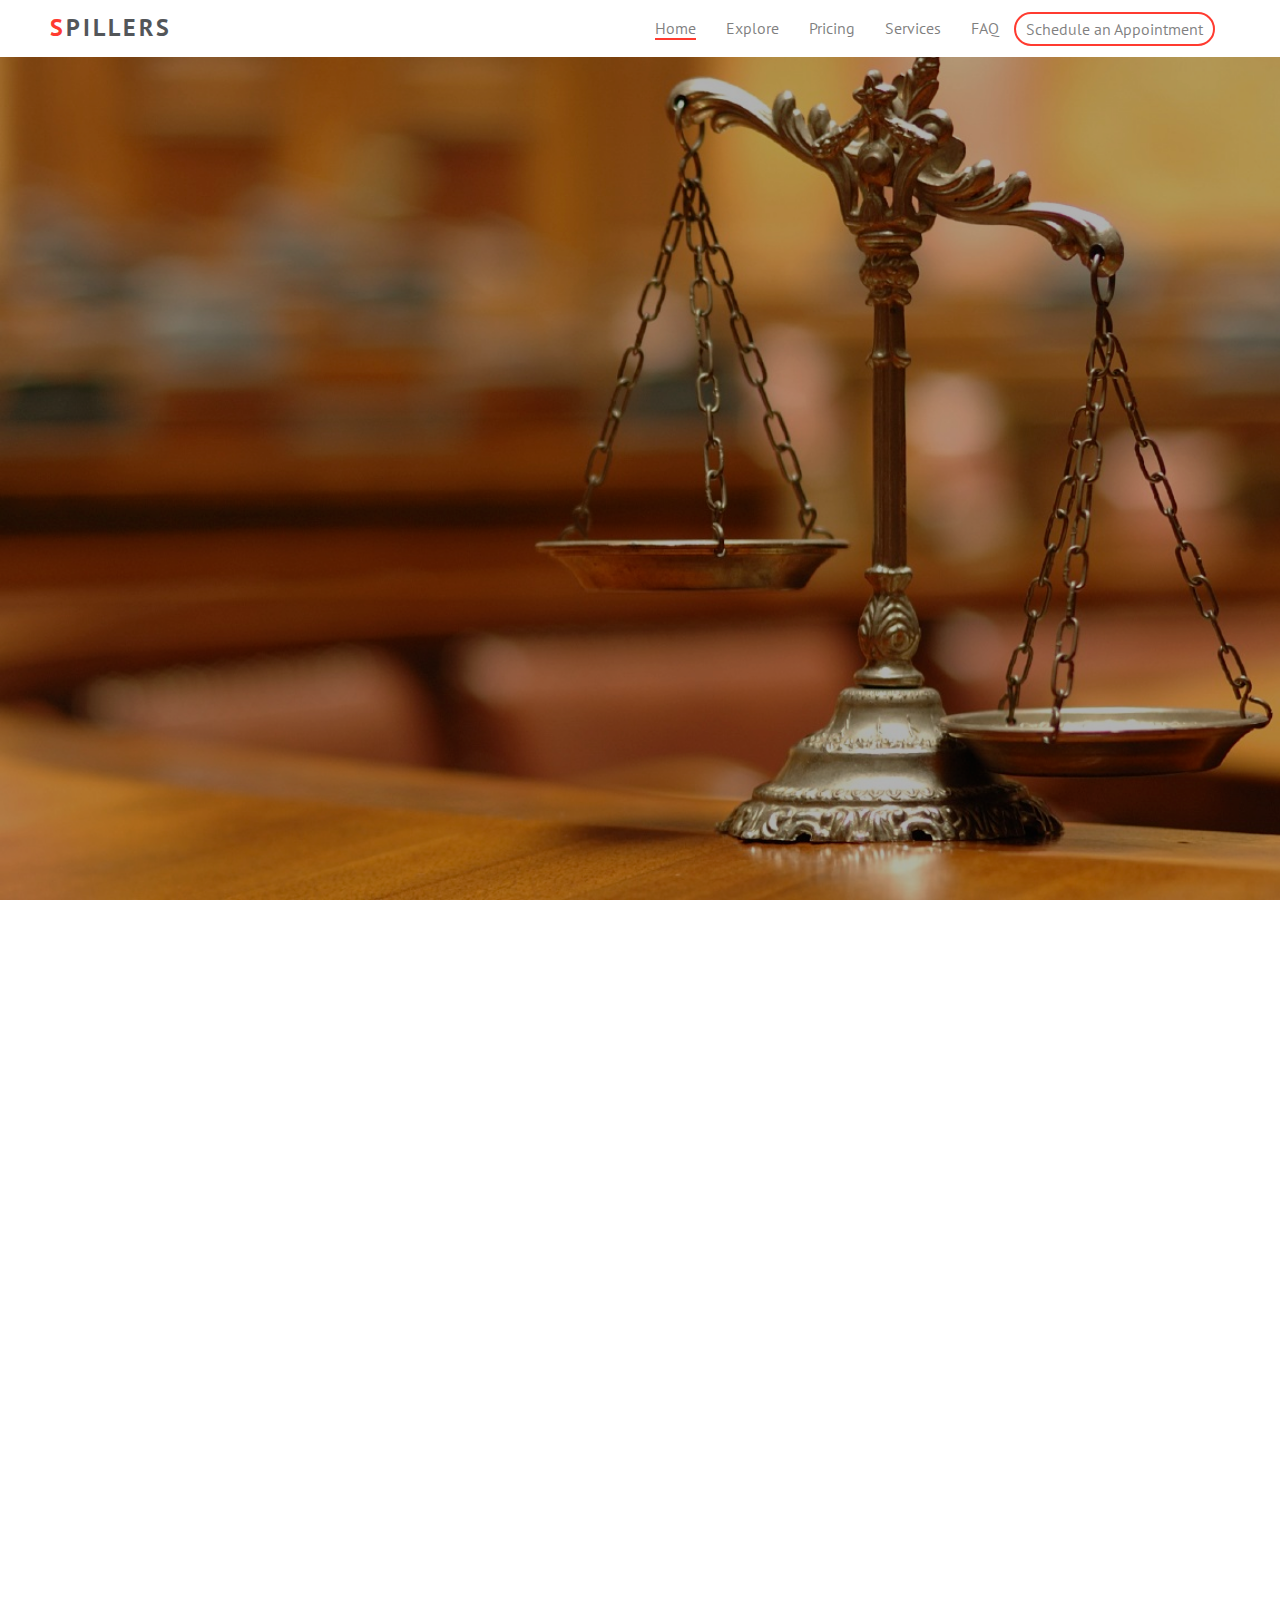
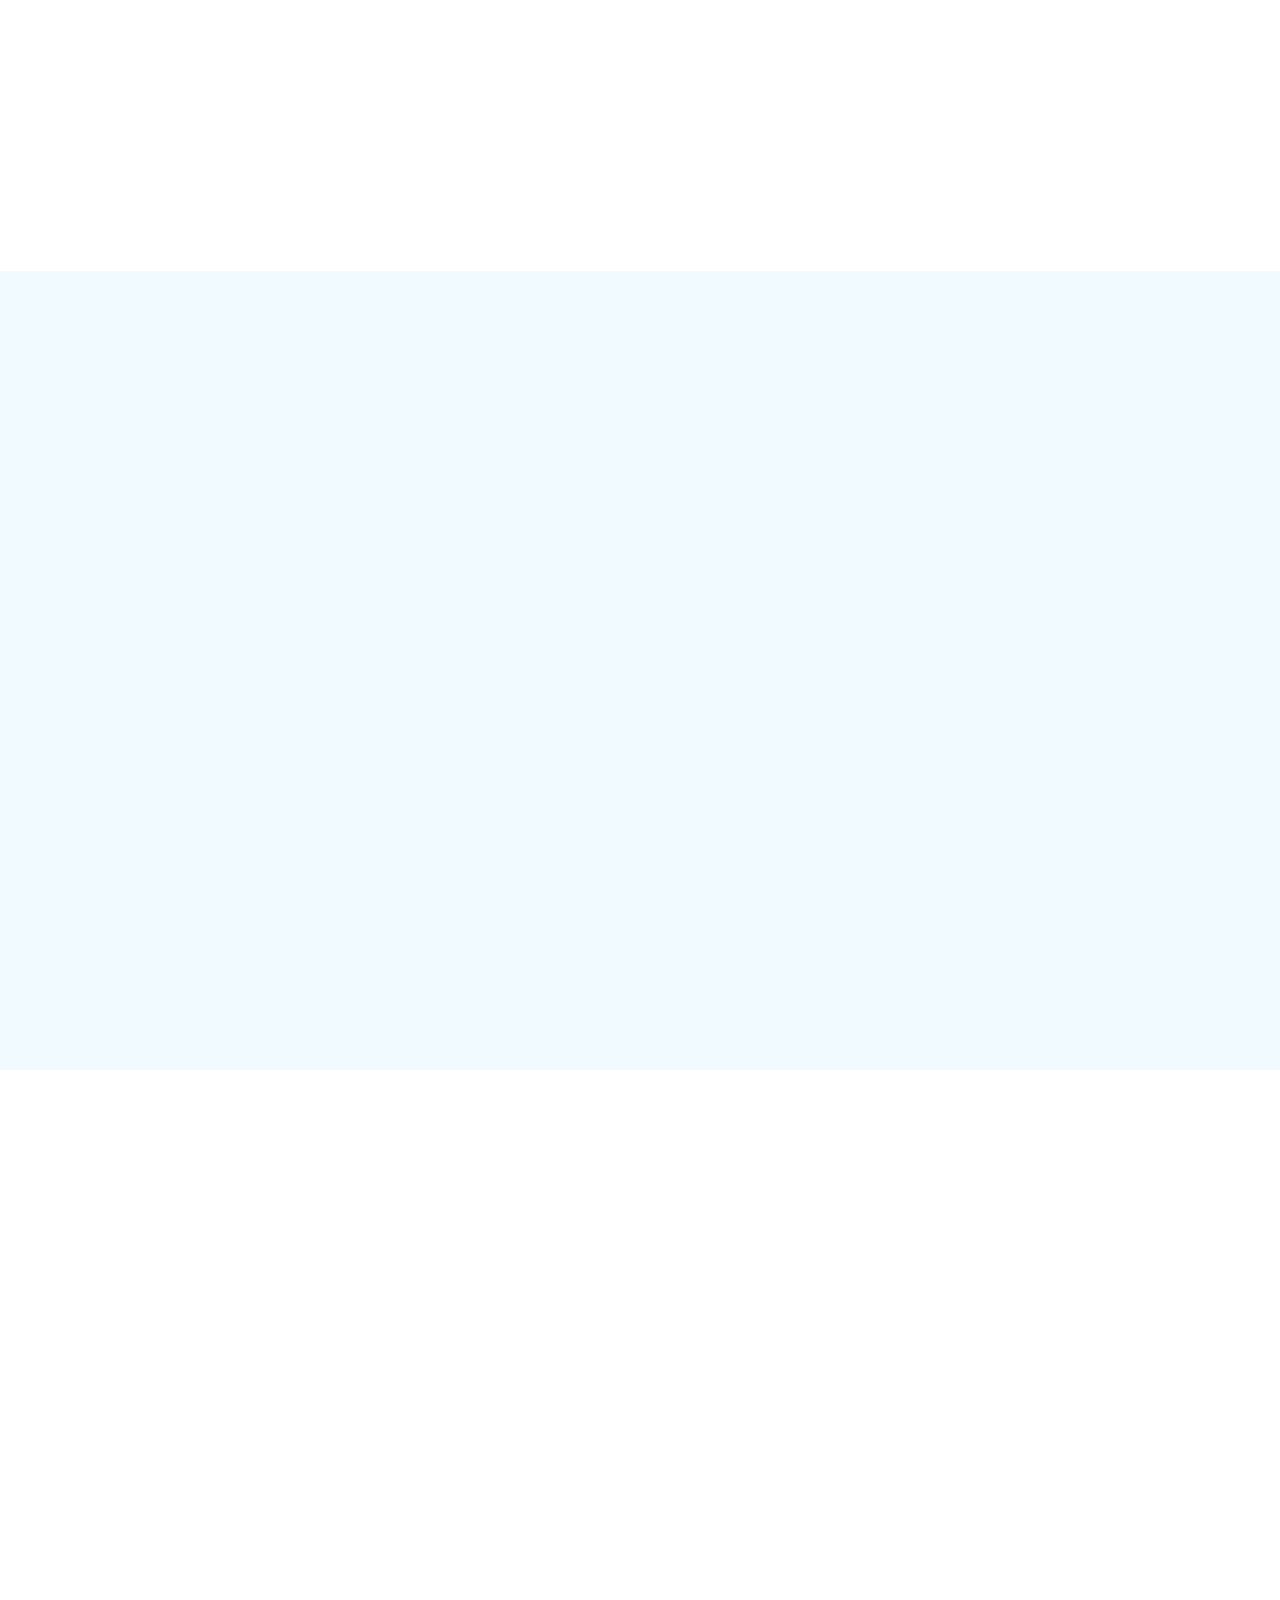
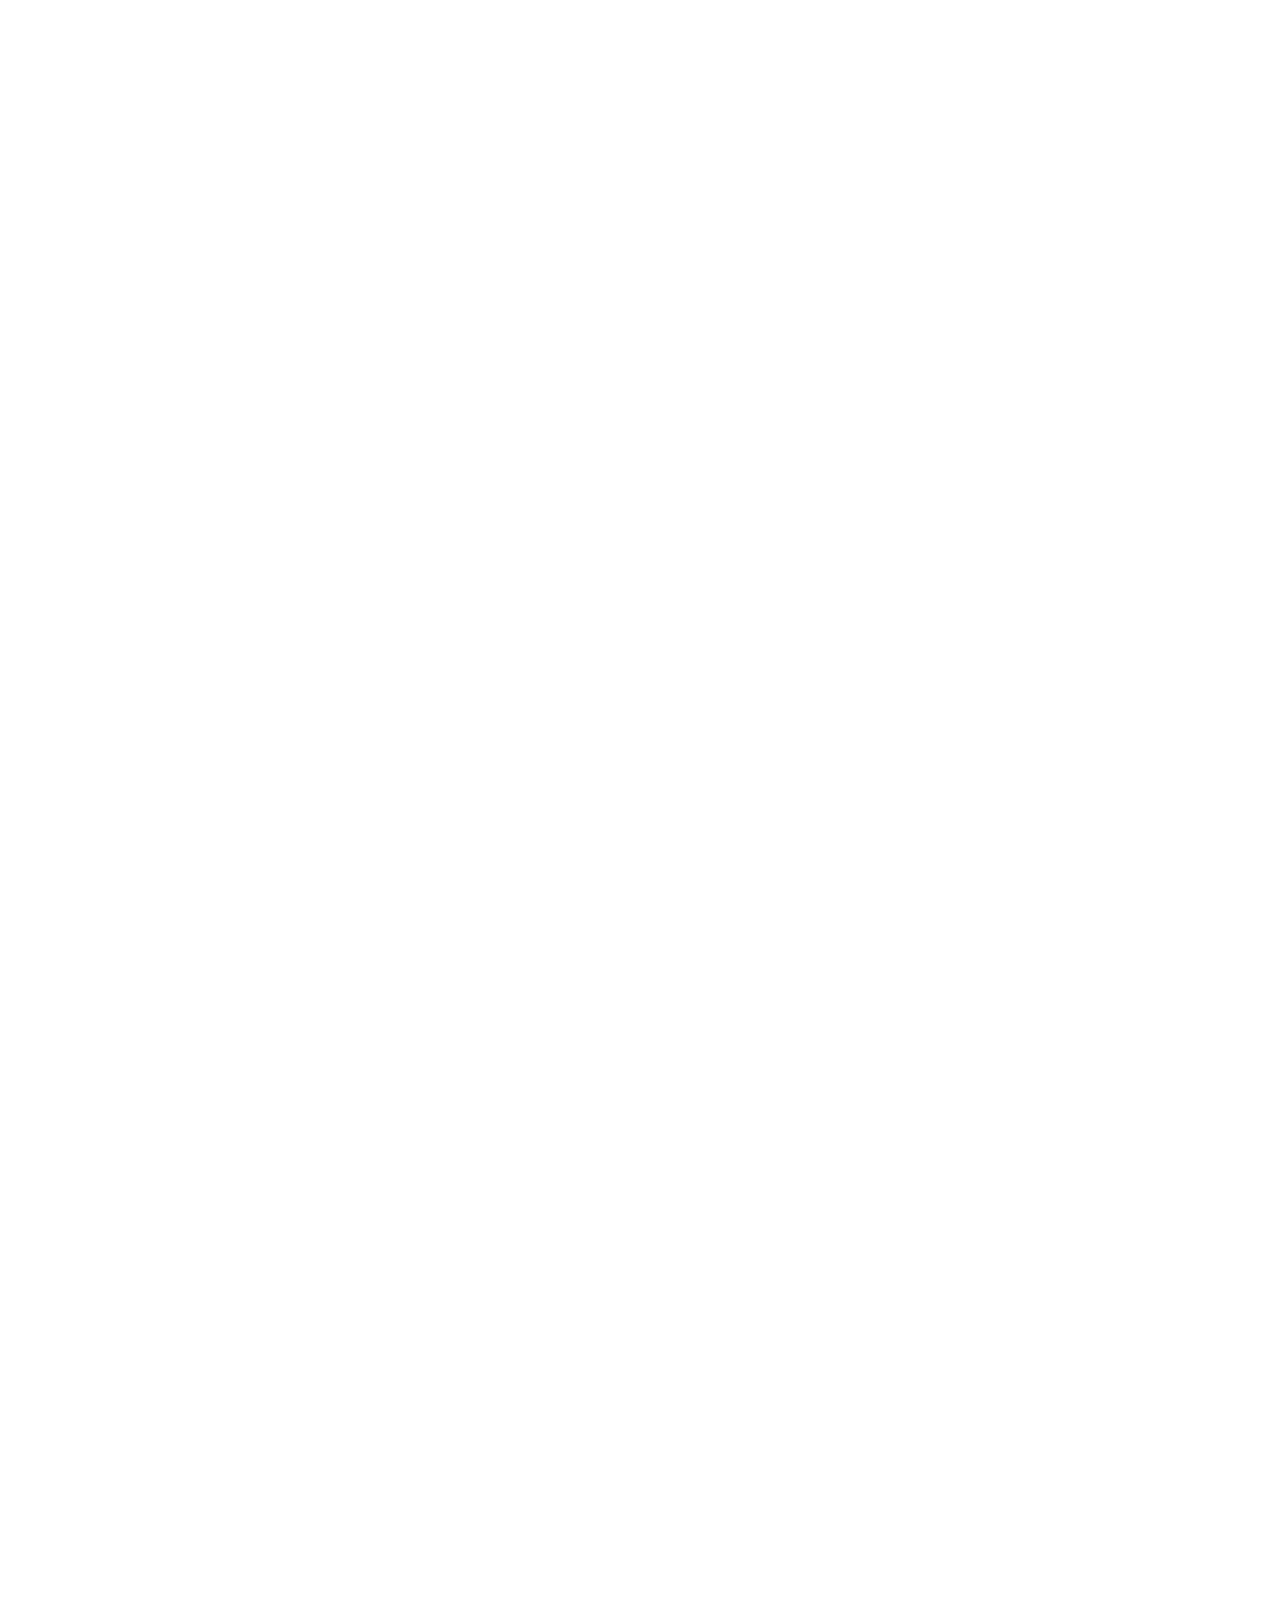
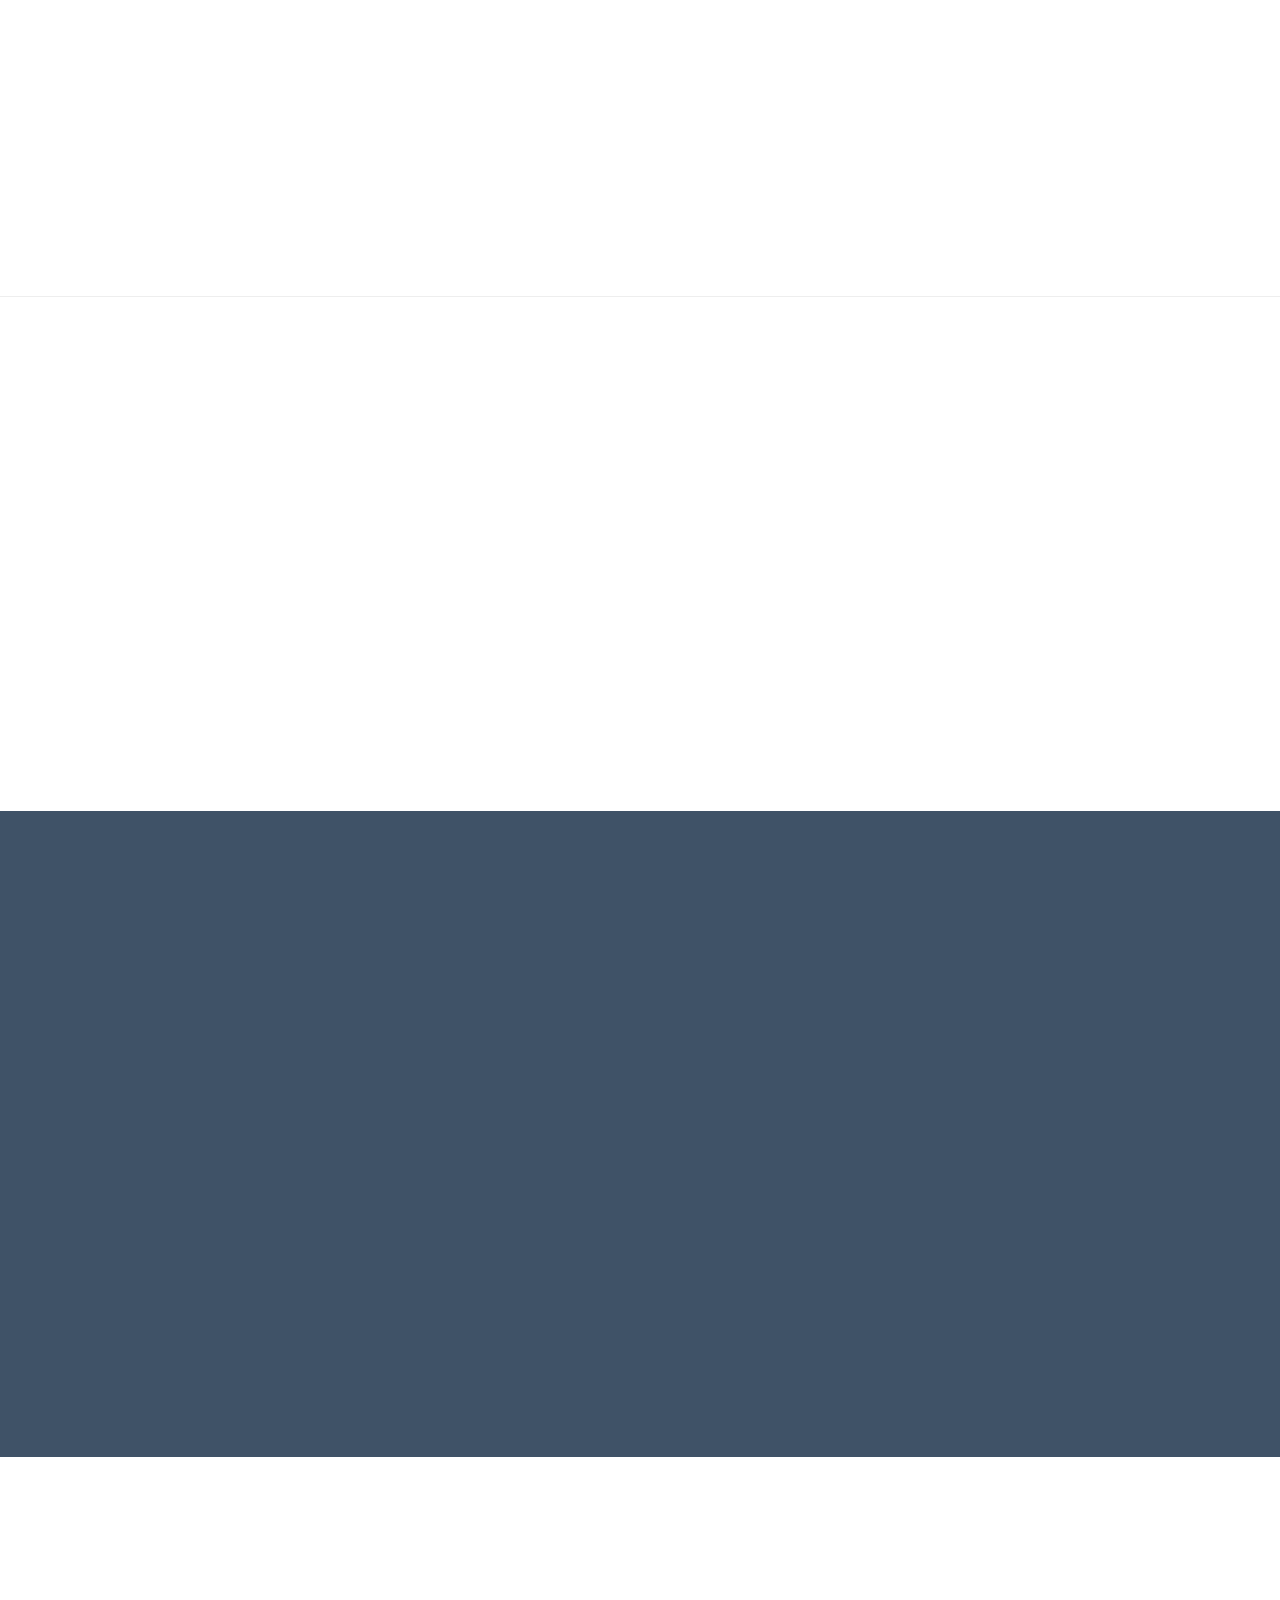
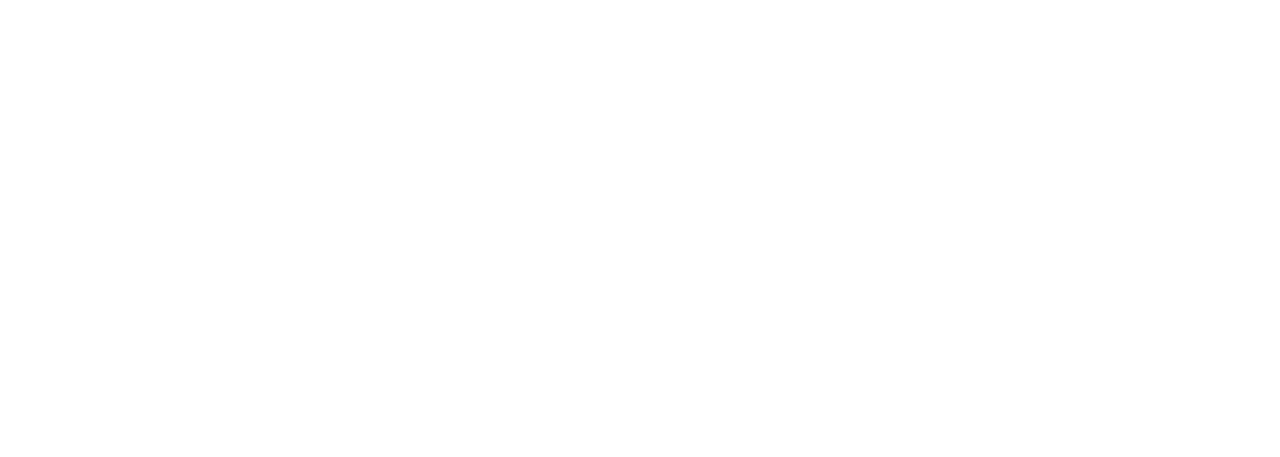
==== commit 0546fcca: "Finished. Grammar is clean, all tweaks requested by attorney Spillers have been implemented." ====
--- a/index.html
+++ b/index.html
@@ -28,15 +28,15 @@
  -->
 
 <!-- Facebook and Twitter integration -->
-<meta property="og:title" content=""/>
+<meta property="og:title" content="Yvonne M Spillers, Attorney At Law"/>
 <meta property="og:image" content=""/>
-<meta property="og:url" content=""/>
-<meta property="og:site_name" content=""/>
-<meta property="og:description" content=""/>
-<meta name="twitter:title" content="" />
+<meta property="og:url" content="yvonnemspillerslaw.com"/>
+<meta property="og:site_name" content="Yvonne M Spillers, Attorney At Law"/>
+<meta property="og:description" content="Landing page for the Law Office of Yvonne M Spillers"/>
+<meta name="twitter:title" content="Yvonne M Spillers, Attorney At Law" />
 <meta name="twitter:image" content="" />
-<meta name="twitter:url" content="" />
-<meta name="twitter:card" content="" />
+<meta name="twitter:url" content="yvonnemspillerslaw.com" />
+<meta name="twitter:card" content="Landing page for the Law Office of Yvonne M Spillers" />
 
 <!-- Place favicon.ico and apple-touch-icon.png in the root directory -->
 <link rel="shortcut icon" href="favicon.ico">
@@ -100,7 +100,6 @@
 						<h1 class="to-animate">Law Office of Yvonne M Spillers</h1>
 						<h2 class="to-animate">Caring about you and your Family</h2>
 						<div class="call-to-action">
-
 							<a href="mailto://yspillers.legal@gmail.com" class="download to-animate">Email Me</a>
 						</div>
 					</div>
@@ -132,10 +131,10 @@
 				</div>
 				<div class="col-md-4 col-md-pull-8 to-animate-2">
 					<div class="mt">
-						<h3>Caring Solutions for Caring Problems</h3>
+						<h3>Caring Solutions for Family Problems</h3>
 						<p></p>
 						<ul class="list-nav">
-							<li><i class="icon-check2"></i>Extensive experience in the intricacies of Protection Orders, Child Protective Services (CPS), and Family Courts</li>
+							<li><i class="icon-check2"></i>Experience and understanding of the layered webs, varying agendas, and interweaving jurisdictions of Child Protective Services (CPS), Civil Courts, Protection Orders, Criminal Courts, and Family Courts</li>
 							<li><i class="icon-check2"></i>Previous Experience as a Victim Advocate</li>
 							<li><i class="icon-check2"></i>Family Focused</li>
 							<li><i class="icon-check2"></i>Free Parking</li>
@@ -180,7 +179,7 @@
 		<div class="container">
 			<div class="row">
 				<div class="col-md-12 section-heading text-center">
-					<h2 class="to-animate">Legal Solutions Offered</h2>
+					<h2 class="to-animate">Legal Services Offered</h2>
 					<div class="row">
 						<div class="col-md-8 col-md-offset-2 subtext">
 							<h3 class="to-animate">These are offered to give an idea, pricing may vary</h3>
@@ -195,7 +194,7 @@
 						<div class="price-box to-animate-2">
 							<h2 class="pricing-plan">General</h2>
 							<div class="price"><sup class="currency">$</sup>180<small>/hour</small></div>
-							<p>Standard rate for most legal solutions, paid per 10 hours</p>
+							<p>Standard rate for most legal services, paid in 10 hour increments</p>
 						</div>
 					</div>
 
@@ -235,7 +234,7 @@
 					<h2 class="to-animate">We Offer Services</h2>
 					<div class="row">
 						<div class="col-md-8 col-md-offset-2 subtext">
-							<h3 class="to-animate">Specialties Below, however I am certified to help in any state legal matter</h3>
+							<h3 class="to-animate">Preferred Below, however I am able to help in most state legal matters</h3>
 						</div>
 					</div>
 				</div>
@@ -310,7 +309,7 @@
 			<div class="row">
 				<div class="col-md-4">
 	<!--				<div class="team-box text-center to-animate-2">
-						<div class="user"><img class="img-responsive" src="images/person1.jpg" alt="Yvonne Spillers"></div>
+	<!--					<div class="user"><img class="img-responsive" src="images/person1.jpg" alt="Yvonne Spillers"></div>
 						<h3>Yvonne Spillers</h3>
 						<span class="position">Lawyer</span>
 						<p>“I care about my clients and will do all I can for them within the bounds of the law”</p>
@@ -348,7 +347,7 @@
 					<h2 class="to-animate">Common Questions</h2>
 					<div class="row">
 						<div class="col-md-8 col-md-offset-2 subtext">
-							<h3 class="to-animate">Everything you need to know before you get started</h3>
+							<h3 class="to-animate">A few things you may want to know before you get started</h3>
 						</div>
 					</div>
 				</div>
@@ -356,23 +355,23 @@
 			<div class="row">
 				<div class="col-md-6">
 					<div class="box-faq to-animate-2">
-						<h3>Can Attorney Spillers do more than what is within services listed?</h3>
-						<p>She practices in several areas of family law. Those listed are Yvonne’s specialties are growing. "Family Law" is an umbrella term describing areas such as filling for a divorce, enforcing a divorce decree, and modifying an existing child support or child custody order. Domestic violence can include civil and criminal cases, enforcement of protective orders, and Invasion of Privacy Defense. Child protective services related issues can include areas of child advocacy, Guardian Ad Litem work, parent’s rights, and grandparent’s rights. Yvonne’s legal services are not limited to family law but this is where here passion lies.</p>
+						<h3>Can Yvonne provide legal services in addition to those services listed?</h3>
+						<p>Yes. Yvonne is licensed to practice all areas of the law in Indiana, however her experience is focused in family law. "Family Law" is an umbrella term describing areas such as filing for divorce, enforcing a divorce decree, and modifying an existing child support or child custody order. Domestic violence can include civil and criminal cases, enforcement of protective orders, and Invasion of Privacy Defense. Child protective services and related issues can include areas of child advocacy, Guardian Ad Litem work, parent’s rights, and grandparent’s rights. Yvonne’s legal services are not limited to family law but this is where her passion lies.</p>
 					</div>
 					<div class="box-faq to-animate-2">
-						<h3>What qualifications does Attorney Spillers have?</h3>
-						<p>Yvonne M. Spillers has been an attorney since November of 2011 and has started her own family law practice. Yvonne has been involved in victim’s advocacy and the courts legal system since 1995. Yvonne is passionate about helping those in need of legal service. Protecting victims’ rights and making sure they have a voice within the confines of the law. Yvonne graduated from Thomas M. Cooley Law School in 2009. While attending Cooley Law School, Yvonne received a Family Law Certificate of Merit this was due to receiving the highest score in family law classes. In addition, Yvonne has completed both Family Violence and Child Abuse and Neglect Law course studies. Yvonne also attended Indiana-Purdue University of Fort Wayne graduating with a Criminal Justice Bachelor’s degree with Honors and Distinction.</p>
+						<h3>What are Yvonne's qualifications?</h3>
+						<p>Yvonne M. Spillers has been an attorney since November of 2011 and has her own family law practice. Yvonne has been involved in victim’s advocacy and the legal system since 1995. Yvonne is passionate about helping those in need, protecting victims’ rights, and making sure we all have a voice within the confines of the law. Yvonne graduated from Thomas M. Cooley Law School in 2009. While attending Cooley Law School, Yvonne earned a Family Law, Certificate of Merit, due to receiving the highest score in family law classes. In addition, Yvonne has completed both Family Violence and Child Abuse and Neglect Law course studies. Yvonne attended Indiana-Purdue University of Fort Wayne graduating with a Criminal Justice Bachelor’s degree with Honors and Distinction.</p>
 					</div>
 					<div class="box-faq to-animate-2">
-						<h3>What is Attorney Spillers's major passion?</h3>
-						<p>   Helping those who fall vicitim to domestic violence. The honors project Yvonne created while attending Indiana-Purdue University is a “three-hour information session on domestic violence”. Yvonne’s project was brought to life while working with the Fort Wayne’s Domestic Violence Task Force. The project was offered on a weekly basis for victims of domestic violence. The success of the project resulted in a full-time Victims Advocate at the Fort Wayne Police Department.
+						<h3>What are Yvonne's Passions?</h3>
+						<p>   Yvonne is passionate about helping those who fall vicitim to domestic violence. The honors project Yvonne created while attending Indiana-Purdue University focused on providing education to domestic violence victims. Yvonne’s project was brought to life while working with the Fort Wayne’s Domestic Violence Task Force. DV Information sessions continue to be offered on a weekly basis for victims of domestic violence. The success of the project resulted in a full-time Victims Advocate at the Fort Wayne Police Department.
     “I am a strong Victim’s Advocate,” says Yvonne “so it is important to make sure I stay on top of the current laws and legal information to help protect my client's rights”.
-    Yvonne currently serves on the Mayors Commissioned Domestic Violence Task Force. In addition to serving as a Victim’s Advocate for the Fort Wayne Police Department before becoming an attorney.</p>
+    Yvonne currently serves on the Mayors Commissioned Domestic Violence Task Force. She worked as a Victim’s Advocate for the Fort Wayne Police Department before becoming an attorney.</p>
 					</div>
 					<div class="col-md-6">
 						<div class="box-faq to-animate-2">
-						<h3>What if I need help with something Attorney Spillers cannot help me with?</h3>
-						<p>We have two other very professional attorneys within the office. <a href="http://www.dietschtherapy.com/">Jody Dietsch</a>, who is a licensed therapist, and <a href="http://hansonlegalsolutions.com/">James Hanson</a>, who specializes in criminal law.</p>
+						<h3>What if I need legal assistance other than Family Law?</h3>
+						<p>We have two other very professional attorneys within the office. <a href="http://www.dietschtherapy.com/">Jody Dietsch</a>, who is a licensed therapist, and <a href="http://hansonlegalsolutions.com/">James Hanson</a>, who practices primarily in criminal law.</p>
 
 					</div>
 					</div>
@@ -419,7 +418,6 @@
 					<p>Family Law Office that cares about you and your family</p>
 					<p>Hours: 8:30AM-5:00PM</p>
 					<p>Weekends and Evening Appointments Available</p>
-					<p>Free Parking Available</p>
 					<p>Accepting Cases in the following counties: Adams, Wells, DeKalb, Whitley, LaGrange, Steuben, and  Allen County </p>
 				<p class="copy-right">&copy; 2015 Union Free Template. <br>All Rights Reserved. <br>	
 					</p>
@@ -428,10 +426,10 @@
 				<div class="col-md-4 to-animate">
 					<h3 class="section-title">Our Address</h3>
 					<ul class="contact-info">
-						<li><i class="icon-map-marker"></i>327 E Wayne St, Fort Wayne, IN 46802</li>
+						<li><i class="icon-map-marker"></i>327 E Wayne St, Suite 100, Fort Wayne, IN 46802</li>
 						<li><i class="icon-phone"></i>(260)387-0555</li>
 						<li><i class="icon-envelope"></i><a href="#">yspillers.legal@gmail.com</a></li>
-						<li><i class="icon-globe2"></i><a href="#">www.yvonnemspillers.com</a></li>
+						<li><i class="icon-globe2"></i><a href="www.yvonnemspillerslaw.com">www.yvonnemspillerslaw.com</a></li>
 					</ul>
 					<!--
 					<h3 class="section-title">Connect with Us</h3>
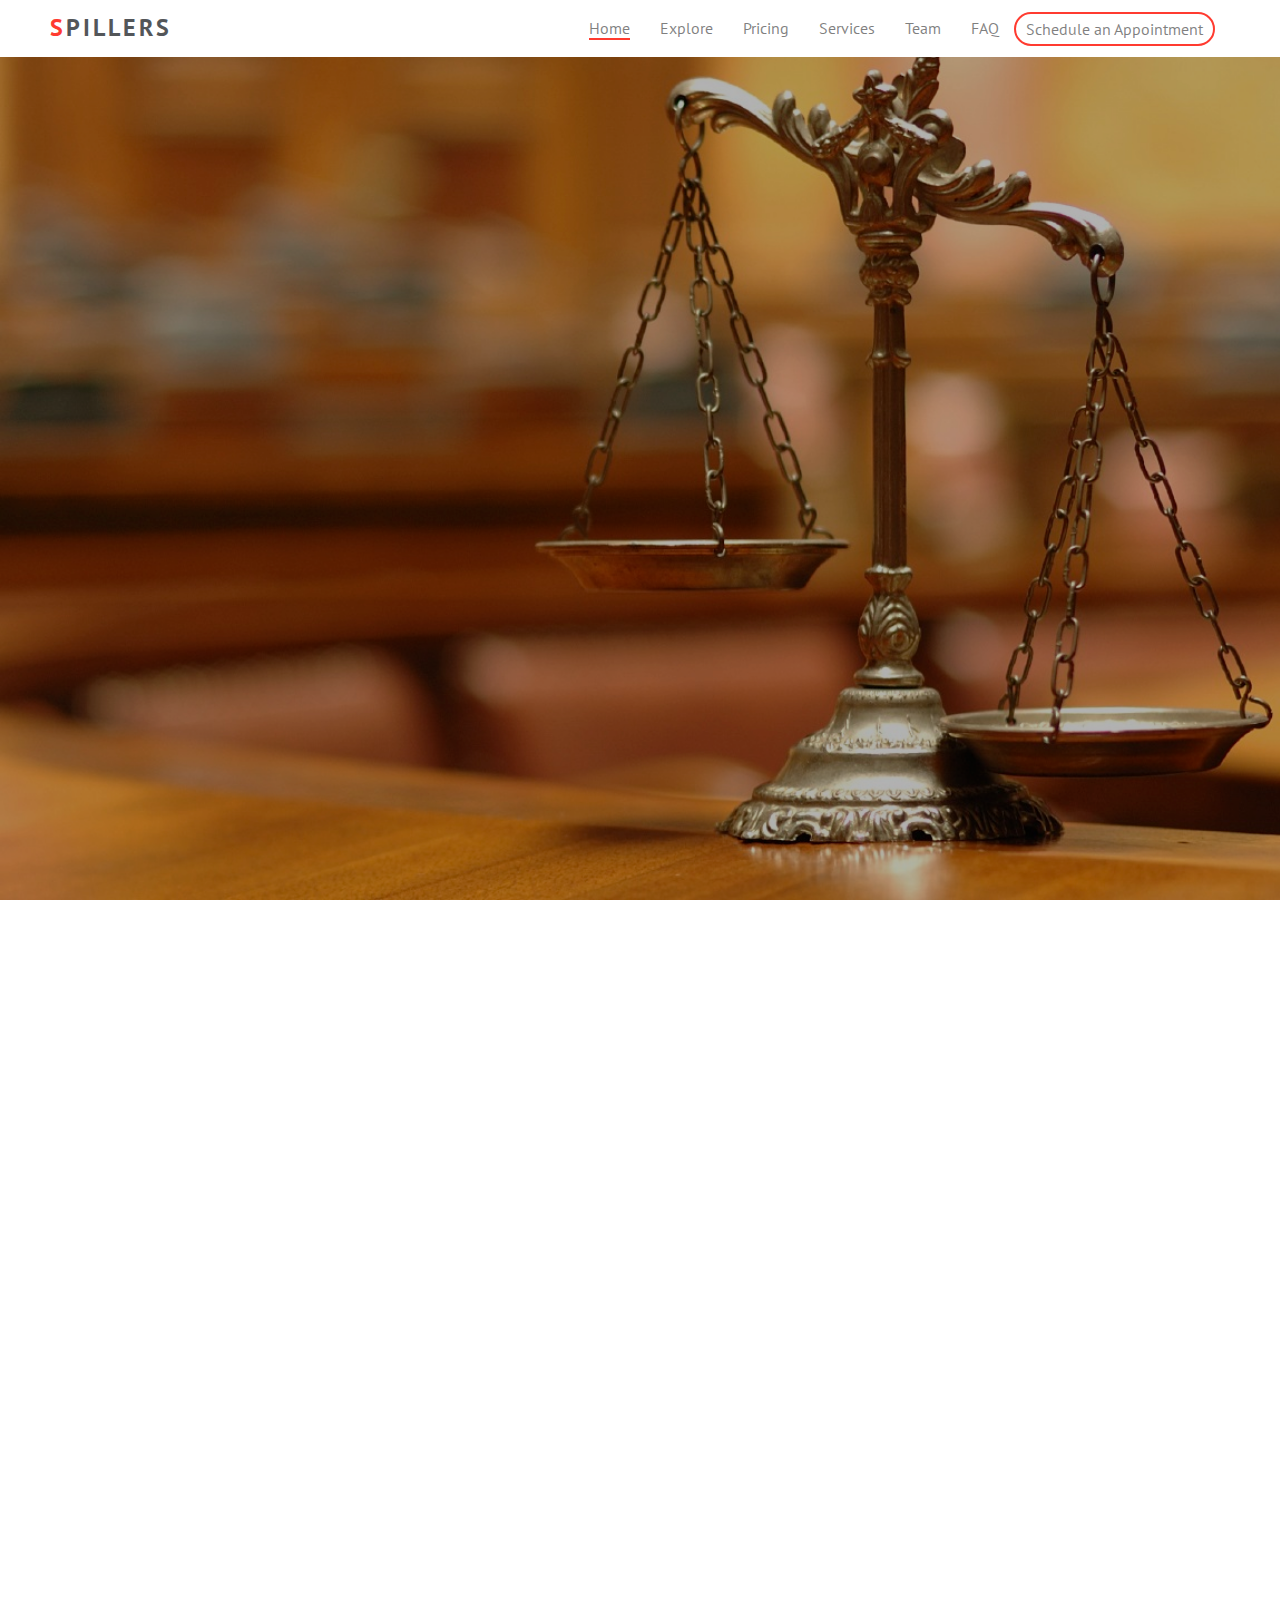
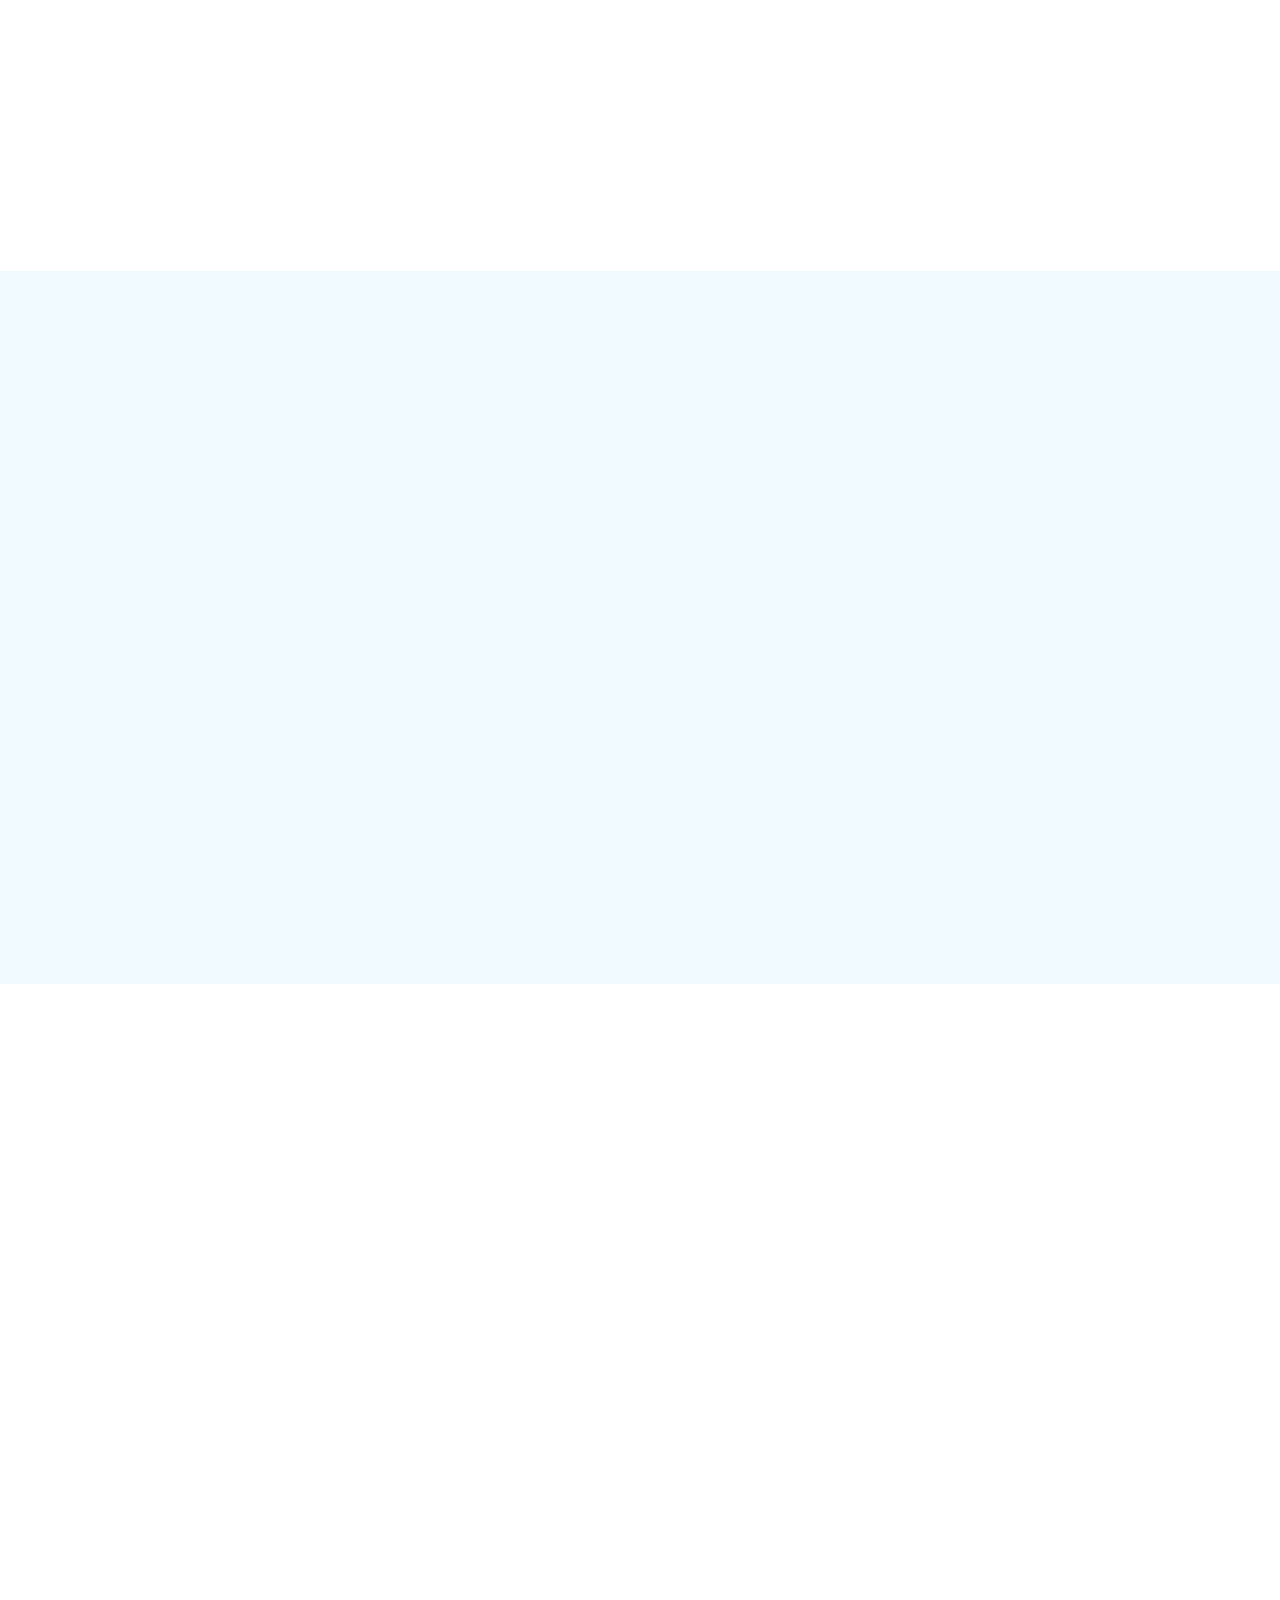
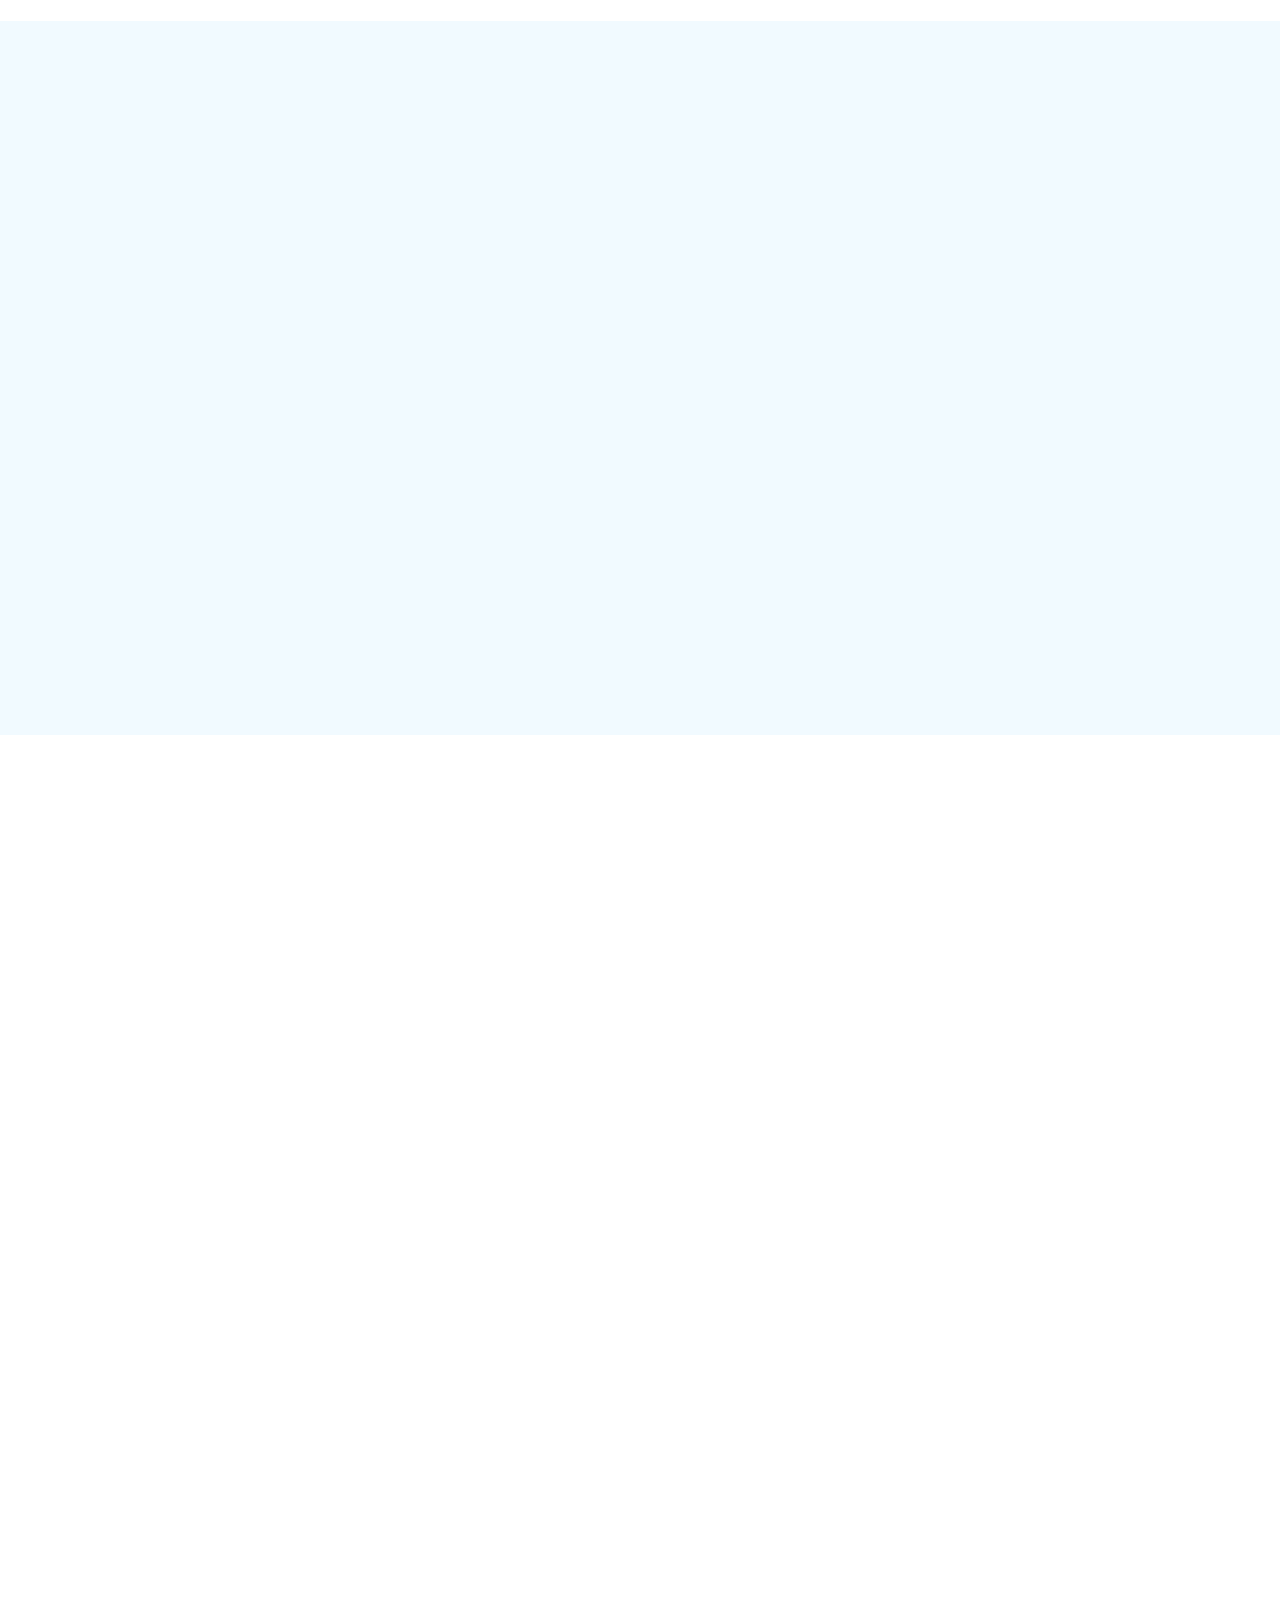
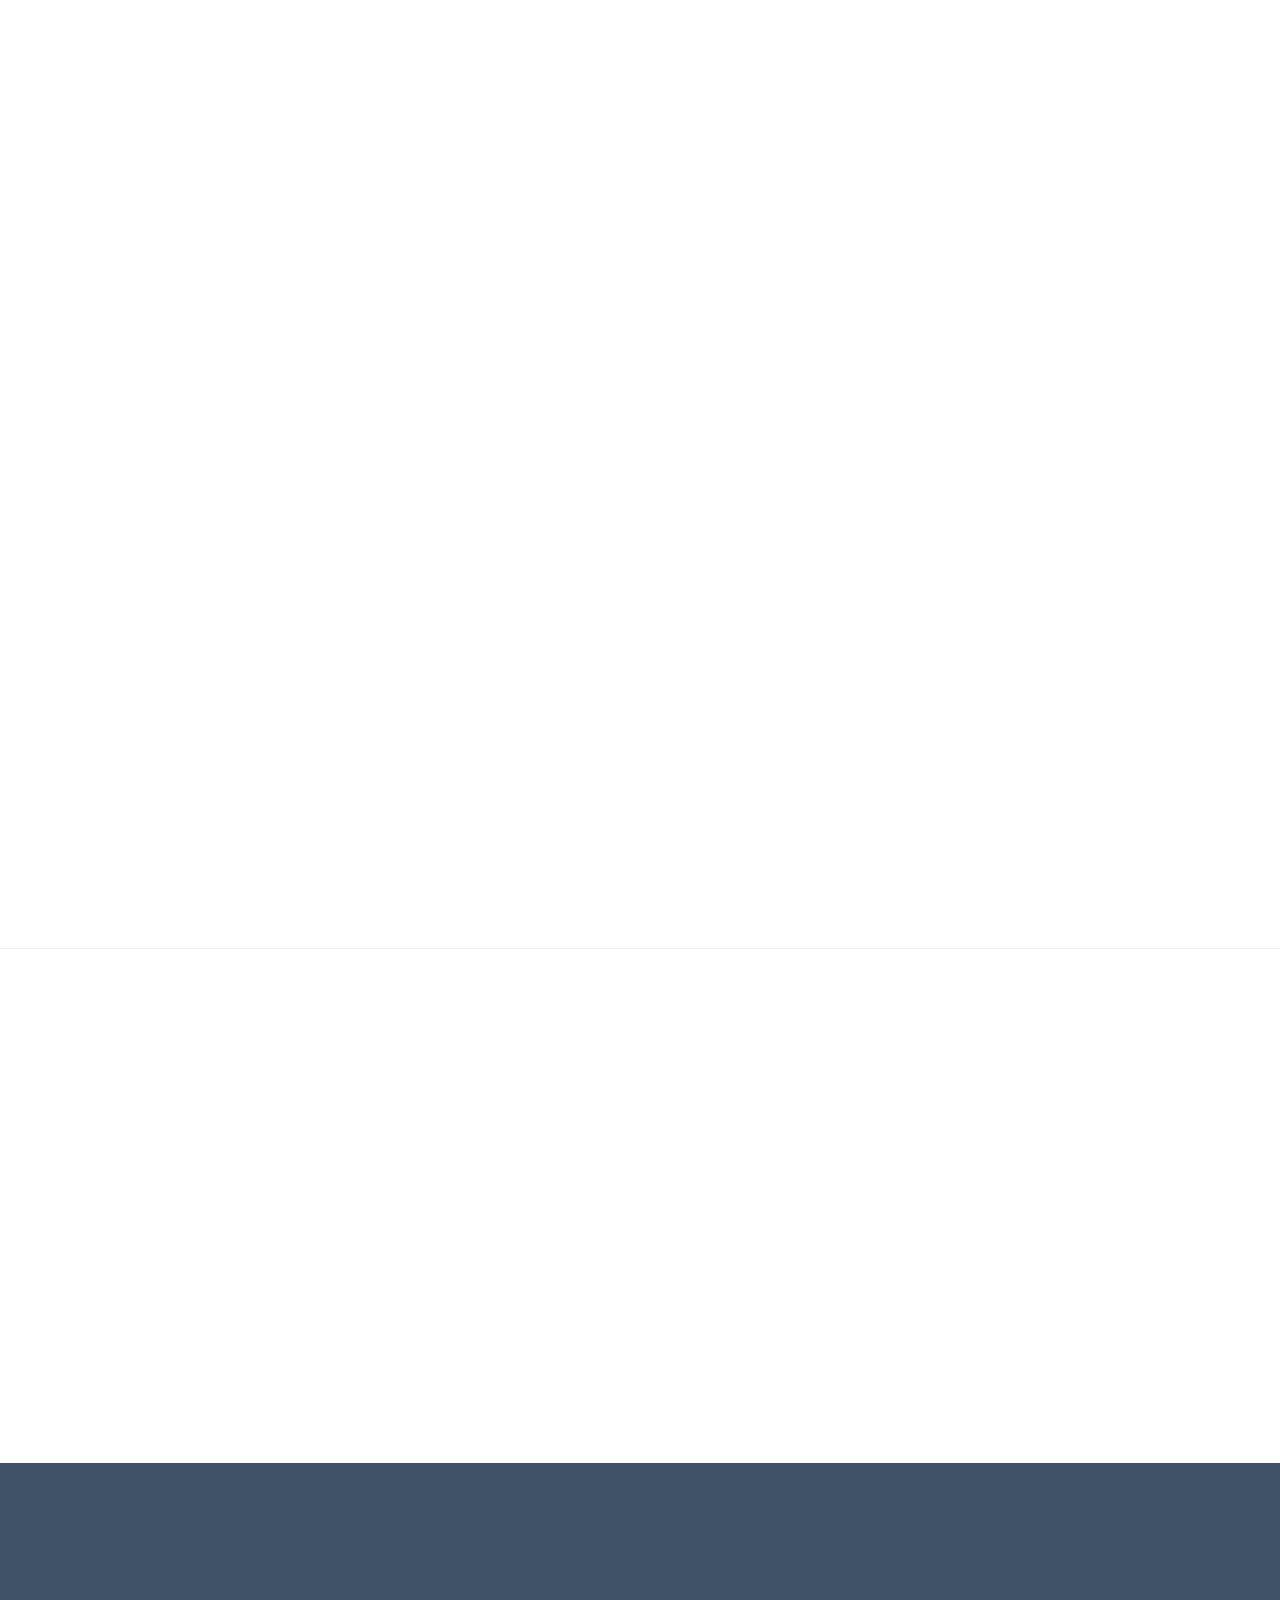
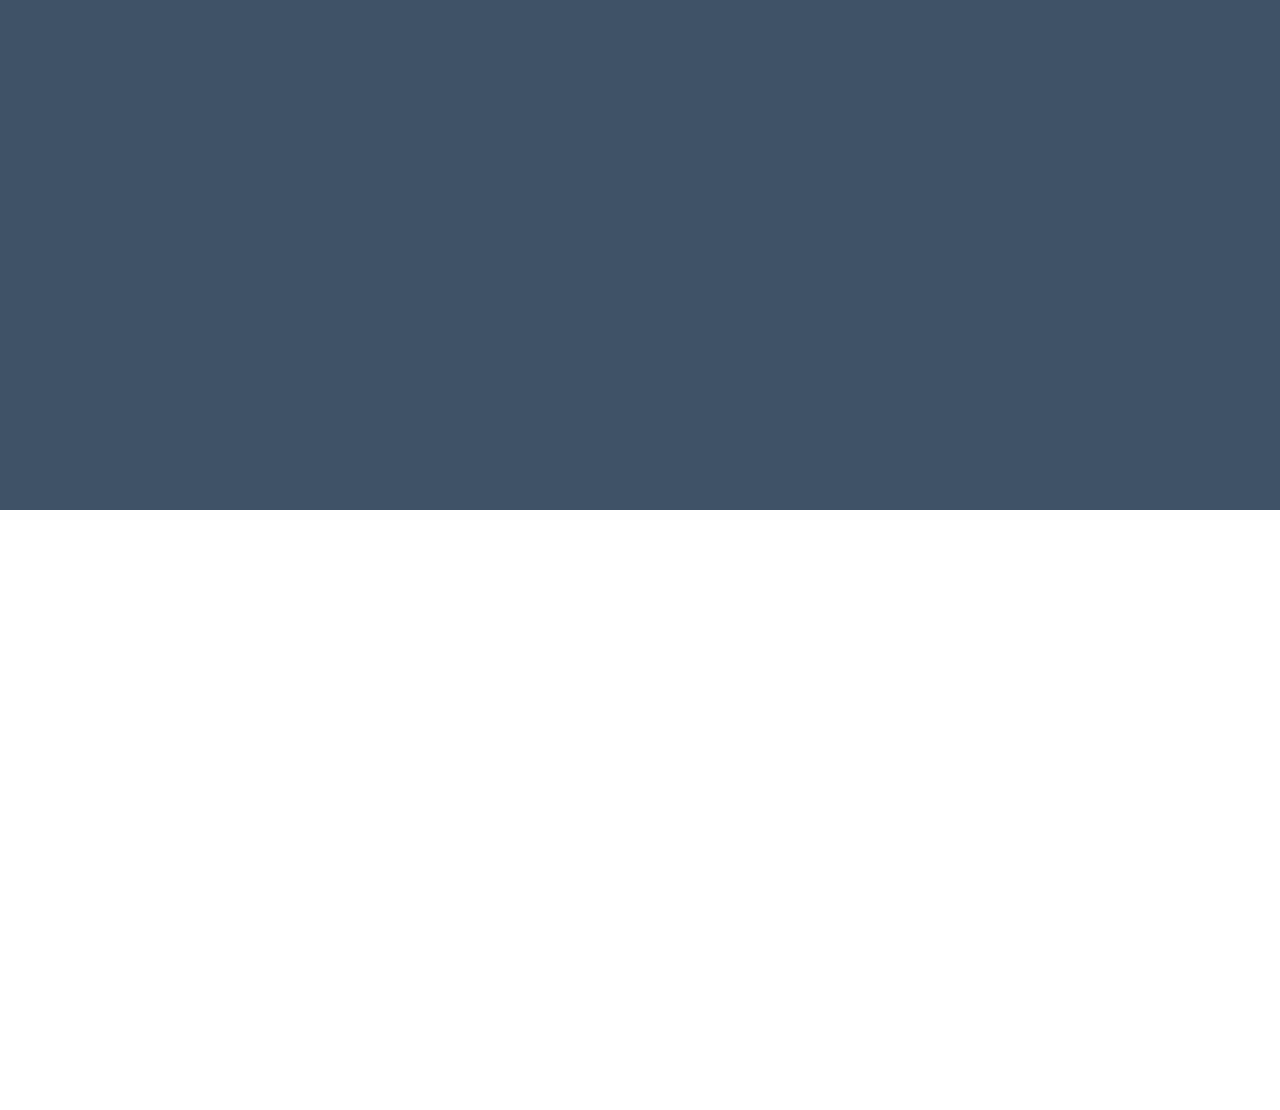
==== commit e81f9c30: "Added team section, removed pricing prices...... because that makes.... sense?" ====
--- a/index.html
+++ b/index.html
@@ -81,344 +81,342 @@
 					<li><a href="#" data-nav-section="explore"><span>Explore</span></a></li>
 					<li><a href="#" data-nav-section="pricing"><span>Pricing</span></a></li>
 					<li><a href="#" data-nav-section="services"><span>Services</span></a></li>
-					<!--<li><a href="#" data-nav-section="team"><span>Team</span></a></li>-->
-					<li><a href="#" data-nav-section="faq"><span>FAQ</span></a></li>
-					<li class="call-to-action"><a href="#" data-nav-section="footer-info"><span>Schedule an Appointment</span></a></li>
-				</ul>
-			</div>
-		</nav>
-  </div>
-</header>
-
-<section id="fh5co-home" data-section="home" style="background-image: url(images/full_image_3.jpg);" data-stellar-background-ratio="0.5">
-	<div class="gradient"></div>
-	<div class="container">
-		<div class="text-wrap">
-			<div class="text-inner">
-				<div class="row">
-					<div class="col-md-8 col-md-offset-2">
-						<h1 class="to-animate">Law Office of Yvonne M Spillers</h1>
-						<h2 class="to-animate">Caring about you and your Family</h2>
-						<div class="call-to-action">
-							<a href="mailto://yspillers.legal@gmail.com" class="download to-animate">Email Me</a>
-						</div>
-					</div>
-				</div>
-			</div>
-		</div>
-	</div>
-</section>
-
-<section id="fh5co-explore" data-section="explore">
-	<div class="container">
-		<div class="row">
-			<div class="col-md-12 section-heading text-center">
-				<h2 class="to-animate">Explore Our Services</h2>
-				<div class="row">
-					<div class="col-md-8 col-md-offset-2 subtext to-animate">
-						<h3>Family Law Services</h3>
-					</div>
-				</div>
-			</div>
-		</div>
-	</div>
-	
-	<div class="fh5co-explore">
+						<li><a href="#" data-nav-section="team"><span>Team</span></a></li>
+						<li><a href="#" data-nav-section="faq"><span>FAQ</span></a></li>
+						<li class="call-to-action"><a href="#" data-nav-section="footer-info"><span>Schedule an Appointment</span></a></li>
+					</ul>
+				</div>
+			</nav>
+	  </div>
+	</header>
+
+	<section id="fh5co-home" data-section="home" style="background-image: url(images/full_image_3.jpg);" data-stellar-background-ratio="0.5">
+		<div class="gradient"></div>
 		<div class="container">
-			<div class="row">
-				<div class="col-md-8 col-md-push-5 to-animate-2">
-					<img class="img-responsive" src="images/work_1.png" alt="work">
-				</div>
-				<div class="col-md-4 col-md-pull-8 to-animate-2">
-					<div class="mt">
-						<h3>Caring Solutions for Family Problems</h3>
-						<p></p>
-						<ul class="list-nav">
-							<li><i class="icon-check2"></i>Experience and understanding of the layered webs, varying agendas, and interweaving jurisdictions of Child Protective Services (CPS), Civil Courts, Protection Orders, Criminal Courts, and Family Courts</li>
-							<li><i class="icon-check2"></i>Previous Experience as a Victim Advocate</li>
-							<li><i class="icon-check2"></i>Family Focused</li>
-							<li><i class="icon-check2"></i>Free Parking</li>
-							<li><i class="icon-check2"></i>Saturday Appointments Available</li>
-						</ul>
-					</div>
-				</div>
-				
-			</div>
-		</div>
-	</div>
-<!--
-	<div class="fh5co-explore fh5co-explore-bg-color">
-		<div class="container">
-			<div class="row">
-				<div class="col-md-8 col-md-pull-1 to-animate-3">
-					<img class="img-responsive" src="images/work_1.png" alt="work">
-				</div>
-				<div class="col-md-4 to-animate-3">
-					<div class="mt">
-						<div>
-							<h4><i class="icon-people"></i>Real Project For Real Solutions</h4>
-							<p>Far far away, behind the word mountains, far from the countries Vokalia and Consonantia, there live the blind texts. </p>
-						</div>
-						<div>
-							<h4><i class="icon-video2"></i>Real Project For Real Solutions</h4>
-							<p>Far far away, behind the word mountains, far from the countries Vokalia and Consonantia, there live the blind texts. </p>
-						</div>
-						<div>
-							<h4><i class="icon-shield"></i>Real Project For Real Solutions</h4>
-							<p>Far far away, behind the word mountains, far from the countries Vokalia and Consonantia, there live the blind texts. </p>
-						</div>
-					</div>
-				</div>
-			</div>
-		</div>
-	</div>
-</section>		
--->
-<section id="fh5co-pricing" data-section="pricing">
-	<div class="fh5co-pricing">
+			<div class="text-wrap">
+				<div class="text-inner">
+					<div class="row">
+						<div class="col-md-8 col-md-offset-2">
+							<h1 class="to-animate">Law Office of Yvonne M Spillers</h1>
+							<h2 class="to-animate">Caring about you and your Family</h2>
+							<div class="call-to-action">
+								<a href="mailto://yspillers.legal@gmail.com" class="download to-animate">Email Me</a>
+							</div>
+						</div>
+					</div>
+				</div>
+			</div>
+		</div>
+	</section>
+
+	<section id="fh5co-explore" data-section="explore">
 		<div class="container">
 			<div class="row">
 				<div class="col-md-12 section-heading text-center">
-					<h2 class="to-animate">Legal Services Offered</h2>
+					<h2 class="to-animate">Explore Our Services</h2>
 					<div class="row">
-						<div class="col-md-8 col-md-offset-2 subtext">
-							<h3 class="to-animate">These are offered to give an idea, pricing may vary</h3>
-						</div>
-					</div>
-				</div>
-			</div>
-
-			<div class="row">
-				<div class="pricing">
-					<div class="col-md-3">
-						<div class="price-box to-animate-2">
-							<h2 class="pricing-plan">General</h2>
-							<div class="price"><sup class="currency">$</sup>180<small>/hour</small></div>
-							<p>Standard rate for most legal services, paid in 10 hour increments</p>
-						</div>
-					</div>
-
-					<div class="col-md-3">
-						<div class="price-box to-animate-2">
-							<h2 class="pricing-plan">Uncontested Divorce</h2>
-							<div class="price"><sup class="currency">$</sup>900<small>flat rate</small></div>
-							<p>If both parties are in agreement, you will only pay the flat rate</p>
-						</div>
-					</div>
-
-					<div class="col-md-3">
-						<div class="price-box to-animate-2 popular">
-							<h2 class="pricing-plan pricing-plan-offer">Consultation</h2>
-							<div class="price"><sup class="currency">$</sup>100<small>/case</small></div>
-							<p>Standard with every case</p>
-						</div>
-					</div>
-				</div>
-			</div>
-
-			<div class="row">
-				<div class="col-md-6 col-md-offset-3 to-animate">
-					<!--<p>Far far away, behind the word mountains, far from the countries Vokalia and Consonantia, there live the blind texts. <a href="#">Learn More</a></p>-->
-				</div>
-			</div>
-
-		</div>
-	</div>
-</section>
-
-<section id="fh5co-services" data-section="services">
-	<div class="fh5co-services">
-		<div class="container">
-			<div class="row">
-				<div class="col-md-12 section-heading text-center">
-					<h2 class="to-animate">We Offer Services</h2>
-					<div class="row">
-						<div class="col-md-8 col-md-offset-2 subtext">
-							<h3 class="to-animate">Preferred Below, however I am able to help in most state legal matters</h3>
-						</div>
-					</div>
-				</div>
-			</div>
-			<div class="row">
-				<div class="col-md-4">
-					<div class="box-services">
-						<i class="icon-people to-animate-2"></i>
-						<div class="fh5co-post to-animate">
-							<h3>Victim's Advocate</h3>
+						<div class="col-md-8 col-md-offset-2 subtext to-animate">
+							<h3>Family Law Services</h3>
+						</div>
+					</div>
+				</div>
+			</div>
+		</div>
+		
+		<div class="fh5co-explore">
+			<div class="container">
+				<div class="row">
+					<div class="col-md-8 col-md-push-5 to-animate-2">
+						<img class="img-responsive" src="images/work_1.png" alt="work">
+					</div>
+					<div class="col-md-4 col-md-pull-8 to-animate-2">
+						<div class="mt">
+							<h3>Caring Solutions for Family Problems</h3>
 							<p></p>
-						</div>
-					</div>
-
-					<div class="box-services">
-						<i class="icon-people to-animate-2"></i>
-						<div class="fh5co-post to-animate">
-							<h3>"CHINS" -- Child in need of service</h3>
-						</div>
-					</div>
-				</div>
-				<div class="col-md-4">
-					<div class="box-services">
-						<i class="icon-people to-animate-2"></i>
-						<div class="fh5co-post to-animate">
-							<h3>High Conflict Divorce</h3>
-						</div>
-					</div>
-
-					<div class="box-services">
-						<i class="icon-people to-animate-2"></i>
-						<div class="fh5co-post to-animate">
-							<h3>Protective Orders</h3>
-						</div>
-					</div>
-				</div>
-				<div class="col-md-4">
-					<div class="box-services">
-						<i class="icon-people to-animate-2"></i>
-						<div class="fh5co-post to-animate">
-							<h3>Guardian Ad Litem</h3>
-						</div>
-					</div>
-
-					<div class="box-services">
-						<i class="icon-people to-animate-2"></i>
-						<div class="fh5co-post to-animate">
-							<h3>Parents and Grandparents Rights</h3>
-						</div>
-					</div>
-				</div>
-			</div>
-			<div class="call-to-action text-center to-animate"><a href="https://public.courts.in.gov/mycase/#/vw/SearchResults/[base64]" class="btn btn-learn">Learn More</a></div>
-		</div>
-	</div>
-</section>	
-
-<!--
-	<section id="fh5co-team" data-section="team">
-	<div class="fh5co-team">
-		<div class="container">
-			<div class="row">
-				<div class="col-md-12 section-heading text-center">
-					<h2 class="to-animate">Meet The Team</h2>
-					<div class="row">
-						<div class="col-md-8 col-md-offset-2 subtext">
-							<h3 class="to-animate">Our devoted Staff will put your interests first</h3>
-						</div>
-					</div>
-				</div>
-			</div>
-			<div class="row">
-				<div class="col-md-4">
-	<!--				<div class="team-box text-center to-animate-2">
-	<!--					<div class="user"><img class="img-responsive" src="images/person1.jpg" alt="Yvonne Spillers"></div>
-						<h3>Yvonne Spillers</h3>
-						<span class="position">Lawyer</span>
-						<p>“I care about my clients and will do all I can for them within the bounds of the law”</p>
-
-					</div>
-				</div>
-
-				<div class="col-md-4">
-					<div class="team-box text-center to-animate-2">
-						<div class="user"><img class="img-reponsive" src="images/person2.jpg" alt="Tiffany Francis"></div>
-						<h3>Tiffany Francis</h3>
-						<span class="position">Paralegal</span>
-						<p>Mother of three, energetic, and always ready to help!</p>
-					</div>
-				</div>
-
-				<div class="col-md-4">
-					<div class="team-box text-center to-animate-2">
-						<div class="user"><img class="img-reponsive" src="images/person3.jpg" alt="Norma Brady"></div>
-						<h3>Norma Brady</h3>
-						<span class="position">Secretary</span>
-						<p>A strong voice with cool common sense; an ear to listen and guide</p>
-					</div>
-				</div>
-			</div>
-		</div>
-	</div>
-</section>
--->
-<section id="fh5co-faq" data-section="faq">
-	<div class="fh5co-faq">
-		<div class="container">
-			<div class="row">
-				<div class="col-md-12 section-heading text-center">
-					<h2 class="to-animate">Common Questions</h2>
-					<div class="row">
-						<div class="col-md-8 col-md-offset-2 subtext">
-							<h3 class="to-animate">A few things you may want to know before you get started</h3>
-						</div>
-					</div>
-				</div>
-			</div>
-			<div class="row">
-				<div class="col-md-6">
-					<div class="box-faq to-animate-2">
-						<h3>Can Yvonne provide legal services in addition to those services listed?</h3>
-						<p>Yes. Yvonne is licensed to practice all areas of the law in Indiana, however her experience is focused in family law. "Family Law" is an umbrella term describing areas such as filing for divorce, enforcing a divorce decree, and modifying an existing child support or child custody order. Domestic violence can include civil and criminal cases, enforcement of protective orders, and Invasion of Privacy Defense. Child protective services and related issues can include areas of child advocacy, Guardian Ad Litem work, parent’s rights, and grandparent’s rights. Yvonne’s legal services are not limited to family law but this is where her passion lies.</p>
-					</div>
-					<div class="box-faq to-animate-2">
-						<h3>What are Yvonne's qualifications?</h3>
-						<p>Yvonne M. Spillers has been an attorney since November of 2011 and has her own family law practice. Yvonne has been involved in victim’s advocacy and the legal system since 1995. Yvonne is passionate about helping those in need, protecting victims’ rights, and making sure we all have a voice within the confines of the law. Yvonne graduated from Thomas M. Cooley Law School in 2009. While attending Cooley Law School, Yvonne earned a Family Law, Certificate of Merit, due to receiving the highest score in family law classes. In addition, Yvonne has completed both Family Violence and Child Abuse and Neglect Law course studies. Yvonne attended Indiana-Purdue University of Fort Wayne graduating with a Criminal Justice Bachelor’s degree with Honors and Distinction.</p>
-					</div>
-					<div class="box-faq to-animate-2">
-						<h3>What are Yvonne's Passions?</h3>
-						<p>   Yvonne is passionate about helping those who fall vicitim to domestic violence. The honors project Yvonne created while attending Indiana-Purdue University focused on providing education to domestic violence victims. Yvonne’s project was brought to life while working with the Fort Wayne’s Domestic Violence Task Force. DV Information sessions continue to be offered on a weekly basis for victims of domestic violence. The success of the project resulted in a full-time Victims Advocate at the Fort Wayne Police Department.
-    “I am a strong Victim’s Advocate,” says Yvonne “so it is important to make sure I stay on top of the current laws and legal information to help protect my client's rights”.
-    Yvonne currently serves on the Mayors Commissioned Domestic Violence Task Force. She worked as a Victim’s Advocate for the Fort Wayne Police Department before becoming an attorney.</p>
-					</div>
+							<ul class="list-nav">
+								<li><i class="icon-check2"></i>Experience and understanding of the layered webs, varying agendas, and interweaving jurisdictions of Child Protective Services (CPS), Civil Courts, Protection Orders, Criminal Courts, and Family Courts</li>
+								<li><i class="icon-check2"></i>Previous Experience as a Victim Advocate</li>
+								<li><i class="icon-check2"></i>Family Focused</li>
+								<li><i class="icon-check2"></i>Free Parking</li>
+								<li><i class="icon-check2"></i>Saturday Appointments Available</li>
+							</ul>
+						</div>
+					</div>
+					
+				</div>
+			</div>
+		</div>
+	<!--
+		<div class="fh5co-explore fh5co-explore-bg-color">
+			<div class="container">
+				<div class="row">
+					<div class="col-md-8 col-md-pull-1 to-animate-3">
+						<img class="img-responsive" src="images/work_1.png" alt="work">
+					</div>
+					<div class="col-md-4 to-animate-3">
+						<div class="mt">
+							<div>
+								<h4><i class="icon-people"></i>Real Project For Real Solutions</h4>
+								<p>Far far away, behind the word mountains, far from the countries Vokalia and Consonantia, there live the blind texts. </p>
+							</div>
+							<div>
+								<h4><i class="icon-video2"></i>Real Project For Real Solutions</h4>
+								<p>Far far away, behind the word mountains, far from the countries Vokalia and Consonantia, there live the blind texts. </p>
+							</div>
+							<div>
+								<h4><i class="icon-shield"></i>Real Project For Real Solutions</h4>
+								<p>Far far away, behind the word mountains, far from the countries Vokalia and Consonantia, there live the blind texts. </p>
+							</div>
+						</div>
+					</div>
+				</div>
+			</div>
+		</div>
+	</section>		
+	-->
+	<section id="fh5co-pricing" data-section="pricing">
+		<div class="fh5co-pricing">
+			<div class="container">
+				<div class="row">
+					<div class="col-md-12 section-heading text-center">
+						<h2 class="to-animate">Legal Services Offered</h2>
+						<div class="row">
+							<div class="col-md-8 col-md-offset-2 subtext">
+								<h3 class="to-animate">These are offered to give an idea, pricing may vary</h3>
+							</div>
+						</div>
+					</div>
+				</div>
+
+				<div class="row">
+					<div class="pricing">
+						<div class="col-md-3">
+							<div class="price-box to-animate-2">
+								<h2 class="pricing-plan">General</h2>
+								<!--<div class="price"><sup class="currency">$</sup>180<small>/hour</small></div>-->
+								<p>Standard rate for most legal services, paid in 10 hour increments</p>
+							</div>
+						</div>
+
+						<div class="col-md-3">
+							<div class="price-box to-animate-2">
+								<h2 class="pricing-plan">Uncontested Adoption or Divorce</h2>
+								<!--<div class="price"><sup class="currency">$</sup>900<small>flat rate</small></div>-->
+								<p>If both parties are in agreement, you will only pay a flat rate</p>
+							</div>
+						</div>
+						<div class="col-md-3">
+							<div class="price-box to-animate-2 popular">
+								<h2 class="pricing-plan pricing-plan-offer">Consultation</h2>
+							<!--<div class="price"><sup class="currency">$</sup>100<small>/case</small></div>-->
+								<p>Standard with every case</p>
+							</div>
+						</div>
+					</div>
+				</div>
+
+				<div class="row">
+					<div class="col-md-6 col-md-offset-3 to-animate">
+						<!--<p>Far far away, behind the word mountains, far from the countries Vokalia and Consonantia, there live the blind texts. <a href="#">Learn More</a></p>-->
+					</div>
+				</div>
+
+			</div>
+		</div>
+	</section>
+
+	<section id="fh5co-services" data-section="services">
+		<div class="fh5co-services">
+			<div class="container">
+				<div class="row">
+					<div class="col-md-12 section-heading text-center">
+						<h2 class="to-animate">We Offer Services</h2>
+						<div class="row">
+							<div class="col-md-8 col-md-offset-2 subtext">
+								<h3 class="to-animate">Preferred matters below, however I am able to help in most state legal matters</h3>
+							</div>
+						</div>
+					</div>
+				</div>
+				<div class="row">
+					<div class="col-md-4">
+						<div class="box-services">
+							<i class="icon-people to-animate-2"></i>
+							<div class="fh5co-post to-animate">
+								<h3>Victim's Advocate</h3>
+								<p></p>
+							</div>
+						</div>
+
+						<div class="box-services">
+							<i class="icon-people to-animate-2"></i>
+							<div class="fh5co-post to-animate">
+								<h3>"CHINS" -- Child in need of service</h3>
+							</div>
+						</div>
+					</div>
+					<div class="col-md-4">
+						<div class="box-services">
+							<i class="icon-people to-animate-2"></i>
+							<div class="fh5co-post to-animate">
+								<h3>High Conflict Divorce</h3>
+							</div>
+						</div>
+
+						<div class="box-services">
+							<i class="icon-people to-animate-2"></i>
+							<div class="fh5co-post to-animate">
+								<h3>Protective Orders</h3>
+							</div>
+						</div>
+					</div>
+					<div class="col-md-4">
+						<div class="box-services">
+							<i class="icon-people to-animate-2"></i>
+							<div class="fh5co-post to-animate">
+								<h3>Guardian Ad Litem</h3>
+							</div>
+						</div>
+
+						<div class="box-services">
+							<i class="icon-people to-animate-2"></i>
+							<div class="fh5co-post to-animate">
+								<h3>Parents and Grandparents Rights</h3>
+							</div>
+						</div>
+					</div>
+				</div>
+				<div class="call-to-action text-center to-animate"><a href="https://public.courts.in.gov/mycase/#/vw/SearchResults/[base64]" class="btn btn-learn">Learn More</a></div>
+			</div>
+		</div>
+	</section>	
+
+
+		<section id="fh5co-team" data-section="team">
+		<div class="fh5co-team">
+			<div class="container">
+				<div class="row">
+					<div class="col-md-12 section-heading text-center">
+						<h2 class="to-animate">Meet The Team</h2>
+						<div class="row">
+							<div class="col-md-8 col-md-offset-2 subtext">
+								<h3 class="to-animate">Our devoted Staff will put your interests first</h3>
+							</div>
+						</div>
+					</div>
+				</div>
+				<div class="row">
+					<div class="col-md-4">
+						<div class="team-box text-center to-animate-2">
+						<div class="user"><img class="img-responsive" src="images/person1.jpg" alt="Yvonne Spillers"></div>
+							<h3>Yvonne Spillers</h3>
+							<span class="position">Lawyer</span>
+							<p>“I care about my clients and will do all I can for them within the bounds of the law”</p>
+
+						</div>
+					</div>
+
+					<div class="col-md-4">
+						<div class="team-box text-center to-animate-2">
+							<div class="user"><img class="img-reponsive" src="images/person2.jpg" alt="Tiffany Francis"></div>
+							<h3>Tiffany Francis</h3>
+							<span class="position">Paralegal</span>
+							<p>A member of the northeast paralegal association. Energetic, and always ready to help!</p>
+						</div>
+					</div>
+
+					<div class="col-md-4">
+						<div class="team-box text-center to-animate-2">
+							<div class="user"><img class="img-reponsive" src="images/person3.jpg" alt="Norma Brady"></div>
+							<h3>Norma Brady</h3>
+							<span class="position">Secretary</span>
+							<p>A strong voice with cool common sense; an ear to listen and guide</p>
+						</div>
+					</div>
+				</div>
+			</div>
+		</div>
+	</section>
+	<section id="fh5co-faq" data-section="faq">
+		<div class="fh5co-faq">
+			<div class="container">
+				<div class="row">
+					<div class="col-md-12 section-heading text-center">
+						<h2 class="to-animate">Common Questions</h2>
+						<div class="row">
+							<div class="col-md-8 col-md-offset-2 subtext">
+								<h3 class="to-animate">A few things you may want to know before you get started</h3>
+							</div>
+						</div>
+					</div>
+				</div>
+				<div class="row">
 					<div class="col-md-6">
 						<div class="box-faq to-animate-2">
-						<h3>What if I need legal assistance other than Family Law?</h3>
-						<p>We have two other very professional attorneys within the office. <a href="http://www.dietschtherapy.com/">Jody Dietsch</a>, who is a licensed therapist, and <a href="http://hansonlegalsolutions.com/">James Hanson</a>, who practices primarily in criminal law.</p>
-
-					</div>
-					</div>
-				</div>
-			</div>
-		</div>
-	</section>
-
-	<hr>
-
-	<section id="fh5co-trusted" data-section="trusted">
-		<div class="fh5co-trusted">
-			<div class="container">
-				<div class="row">
-					<div class="col-md-12 section-heading text-center">
-						<h2 class="to-animate">Additional Resources</h2>
-						<div class="row">
-							<div class="col-md-8 col-md-offset-2 subtext">
-								<h3 class="to-animate">If you would like to find out more about your situation, let these links guide you. Remember that no one has to go through things alone, and I'm just a phone call away</h3>
-							</div>
-						</div>
-					</div>
-				</div>
-				<div class="row">
-					 <div class="col-md-2 col-sm-3 col-xs-6 col-sm-offset-0 col-md-offset-1">
-					 	<div class="partner-logo to-animate-2">
-							<a href="http://www.lectlaw.com/def/d187.htm"><img src="http://www.lectlaw.com/art/logo.gif" alt="Legal Definitions" class="img-responsive"></img></a>
-					 	</div>
-					 </div>
-				    <div class="col-md-2 col-sm-3 col-xs-6">
-				    	<div class="partner-logo to-animate-2">
-							<a href="https://definitions.uslegal.com/"><img src="https://definitions.uslegal.com/themes/default/img/uslegal-logo.png"></img></a>
-						</div>
-				    </div>
-				</div>
-			</div>
-		</div>
-	</section>
-	<div id="fh5co-footer" data-section="footer-info" role="contentinfo">
-		<div class="container">
-			<div class="row">
-				<div class="col-md-4 to-animate">
-					<h3 class="section-title">About Us</h3>
-					<p>Family Law Office that cares about you and your family</p>
-					<p>Hours: 8:30AM-5:00PM</p>
-					<p>Weekends and Evening Appointments Available</p>
-					<p>Accepting Cases in the following counties: Adams, Wells, DeKalb, Whitley, LaGrange, Steuben, and  Allen County </p>
+							<h3>Can Yvonne provide legal services in addition to those services listed?</h3>
+							<p>Yes. Yvonne is licensed to practice all areas of the law in Indiana, however her experience is focused in family law. "Family Law" is an umbrella term describing areas such as filing for divorce, enforcing a divorce decree, and modifying an existing child support or child custody order. Domestic violence can include civil and criminal cases, enforcement of protective orders, and Invasion of Privacy Defense. Child protective services and related issues can include areas of child advocacy, Guardian Ad Litem work, parent’s rights, and grandparent’s rights. Yvonne’s legal services are not limited to family law but this is where her passion lies.</p>
+						</div>
+						<div class="box-faq to-animate-2">
+							<h3>What are Yvonne's qualifications?</h3>
+							<p>Yvonne M. Spillers has been an attorney since November of 2011 and has her own family law practice. Yvonne has been involved in victim’s advocacy and the legal system since 1995. Yvonne is passionate about helping those in need, protecting victims’ rights, and making sure we all have a voice within the confines of the law. Yvonne graduated from Thomas M. Cooley Law School in 2009. While attending Cooley Law School, Yvonne earned a Family Law, Certificate of Merit, due to receiving the highest score in family law classes. In addition, Yvonne has completed both Family Violence and Child Abuse and Neglect Law course studies. Yvonne attended Indiana-Purdue University of Fort Wayne graduating with a Criminal Justice Bachelor’s degree with Honors and Distinction.</p>
+						</div>
+						<div class="box-faq to-animate-2">
+							<h3>What are Yvonne's Passions?</h3>
+							<p>   Yvonne is passionate about helping those who fall vicitim to domestic violence. The honors project Yvonne created while attending Indiana-Purdue University focused on providing education to domestic violence victims. Yvonne’s project was brought to life while working with the Fort Wayne’s Domestic Violence Task Force. DV Information sessions continue to be offered on a weekly basis for victims of domestic violence. The success of the project resulted in a full-time Victims Advocate at the Fort Wayne Police Department.
+	    “I am a strong Victim’s Advocate,” says Yvonne “so it is important to make sure I stay on top of the current laws and legal information to help protect my client's rights”.
+	    Yvonne currently serves on the Mayors Commissioned Domestic Violence Task Force. She worked as a Victim’s Advocate for the Fort Wayne Police Department before becoming an attorney.</p>
+						</div>
+						<div class="col-md-6">
+							<div class="box-faq to-animate-2">
+							<h3>What if I need legal assistance other than Family Law?</h3>
+							<p>We have two other very professional attorneys within the office. Jody Dietsch, who is a <a href="http://www.dietschtherapy.com">licensed therapist</a> and also <a href="http://www.dietschlaw.com/">practices law</a>, and <a href="http://hansonlegalsolutions.com/">Jim Hanson</a>, who practices primarily in criminal law.</p>
+
+						</div>
+						</div>
+					</div>
+				</div>
+			</div>
+		</section>
+
+		<hr>
+
+		<section id="fh5co-trusted" data-section="trusted">
+			<div class="fh5co-trusted">
+				<div class="container">
+					<div class="row">
+						<div class="col-md-12 section-heading text-center">
+							<h2 class="to-animate">Additional Resources</h2>
+							<div class="row">
+								<div class="col-md-8 col-md-offset-2 subtext">
+									<h3 class="to-animate">If you would like to find out more about your situation, let these links guide you. Remember that no one has to go through things alone, and I'm just a phone call away</h3>
+								</div>
+							</div>
+						</div>
+					</div>
+					<div class="row">
+						 <div class="col-md-2 col-sm-3 col-xs-6 col-sm-offset-0 col-md-offset-1">
+							<div class="partner-logo to-animate-2">
+								<a href="http://www.lectlaw.com/def/d187.htm"><img src="http://www.lectlaw.com/art/logo.gif" alt="Legal Definitions" class="img-responsive"></img></a>
+							</div>
+						 </div>
+					    <div class="col-md-2 col-sm-3 col-xs-6">
+						<div class="partner-logo to-animate-2">
+								<a href="https://definitions.uslegal.com/"><img src="https://definitions.uslegal.com/themes/default/img/uslegal-logo.png"></img></a>
+							</div>
+					    </div>
+					</div>
+				</div>
+			</div>
+		</section>
+		<div id="fh5co-footer" data-section="footer-info" role="contentinfo">
+			<div class="container">
+				<div class="row">
+					<div class="col-md-4 to-animate">
+						<h3 class="section-title">About Us</h3>
+						<p>Family Law Office that cares about you and your family</p>
+						<p>Hours: 8:30AM-5:00PM</p>
+						<p>Weekends and Evening Appointments Available</p>
+						<p>Accepting Cases in the following counties: Adams, Allen, DeKalb, Grant, Huntington, Marion, Noble, Steuben, Wells, and Whitley County </p>
 				<p class="copy-right">&copy; 2015 Union Free Template. <br>All Rights Reserved. <br>	
 					</p>
 				</div>
@@ -427,7 +425,7 @@
 					<h3 class="section-title">Our Address</h3>
 					<ul class="contact-info">
 						<li><i class="icon-map-marker"></i>327 E Wayne St, Suite 100, Fort Wayne, IN 46802</li>
-						<li><i class="icon-phone"></i>(260)387-0555</li>
+						<li><i class="icon-phone"></i>(260) 387-0555</li>
 						<li><i class="icon-envelope"></i><a href="#">yspillers.legal@gmail.com</a></li>
 						<li><i class="icon-globe2"></i><a href="www.yvonnemspillerslaw.com">www.yvonnemspillerslaw.com</a></li>
 					</ul>
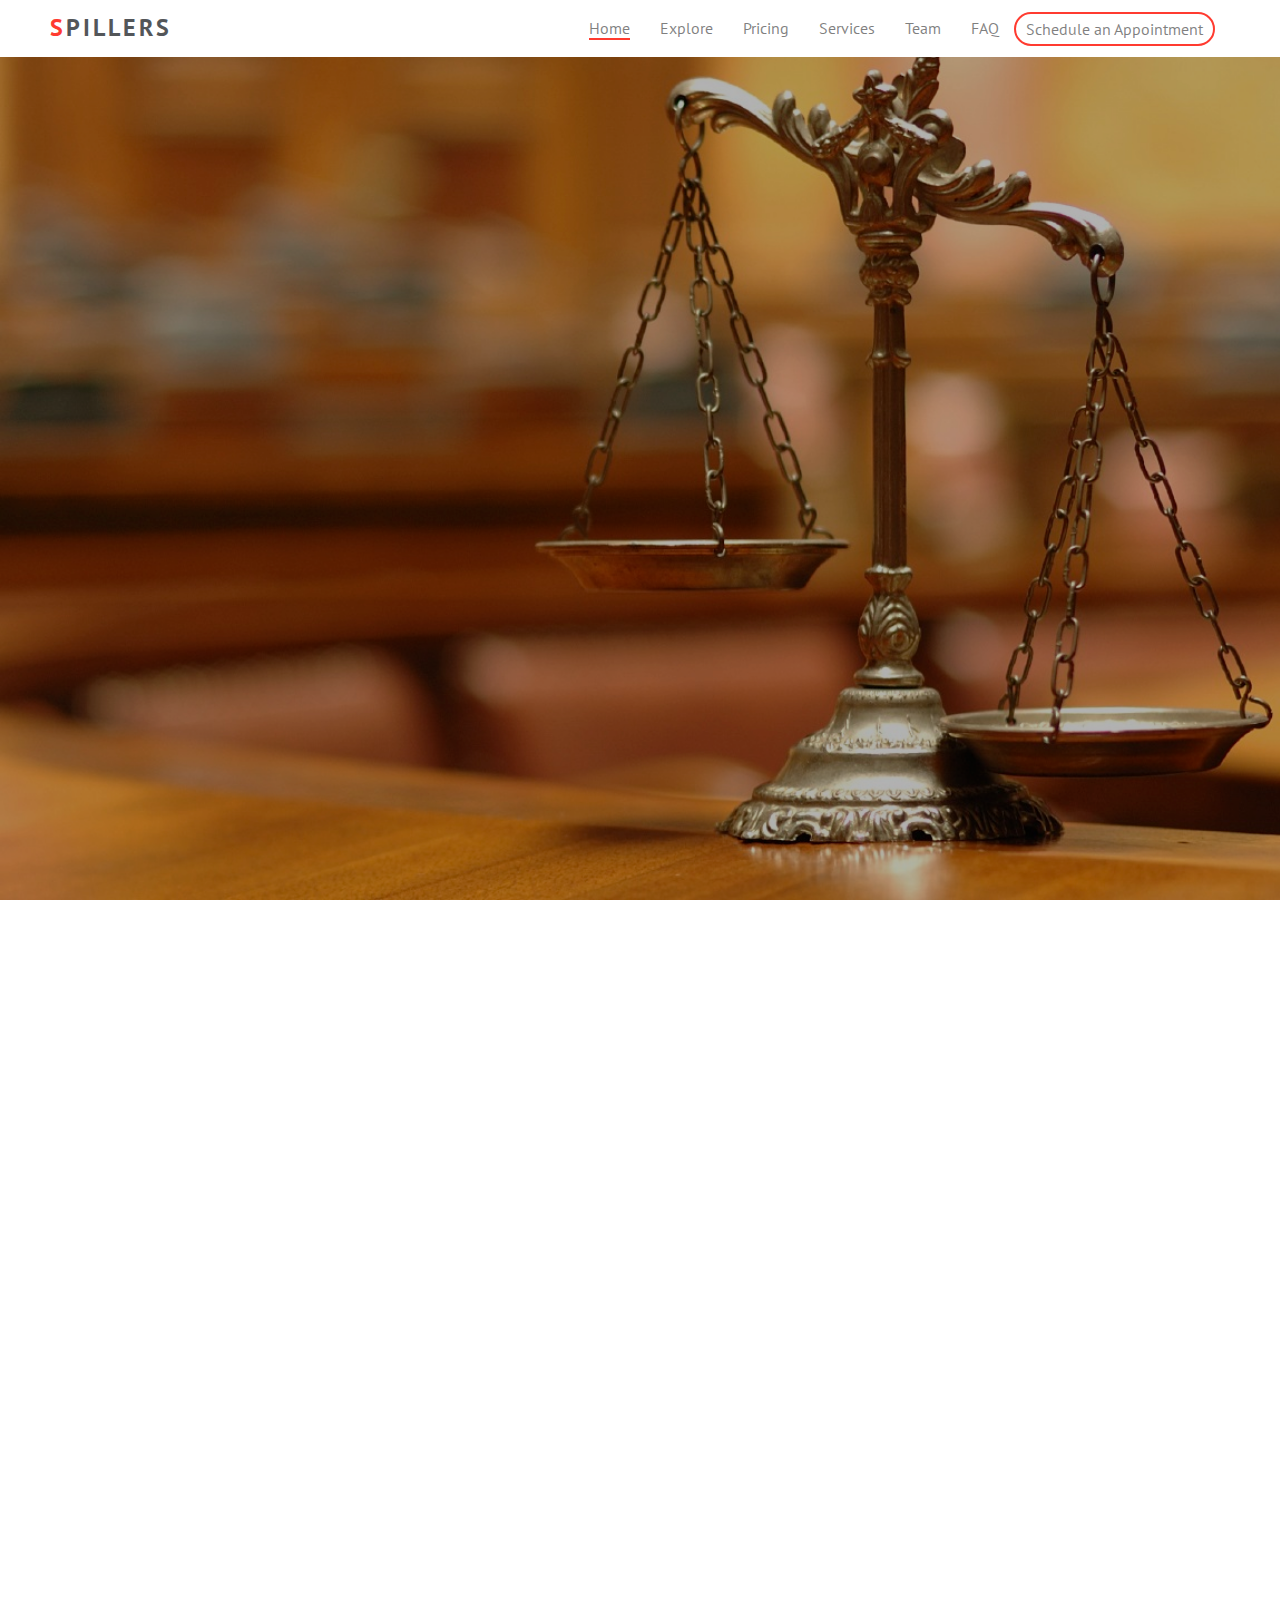
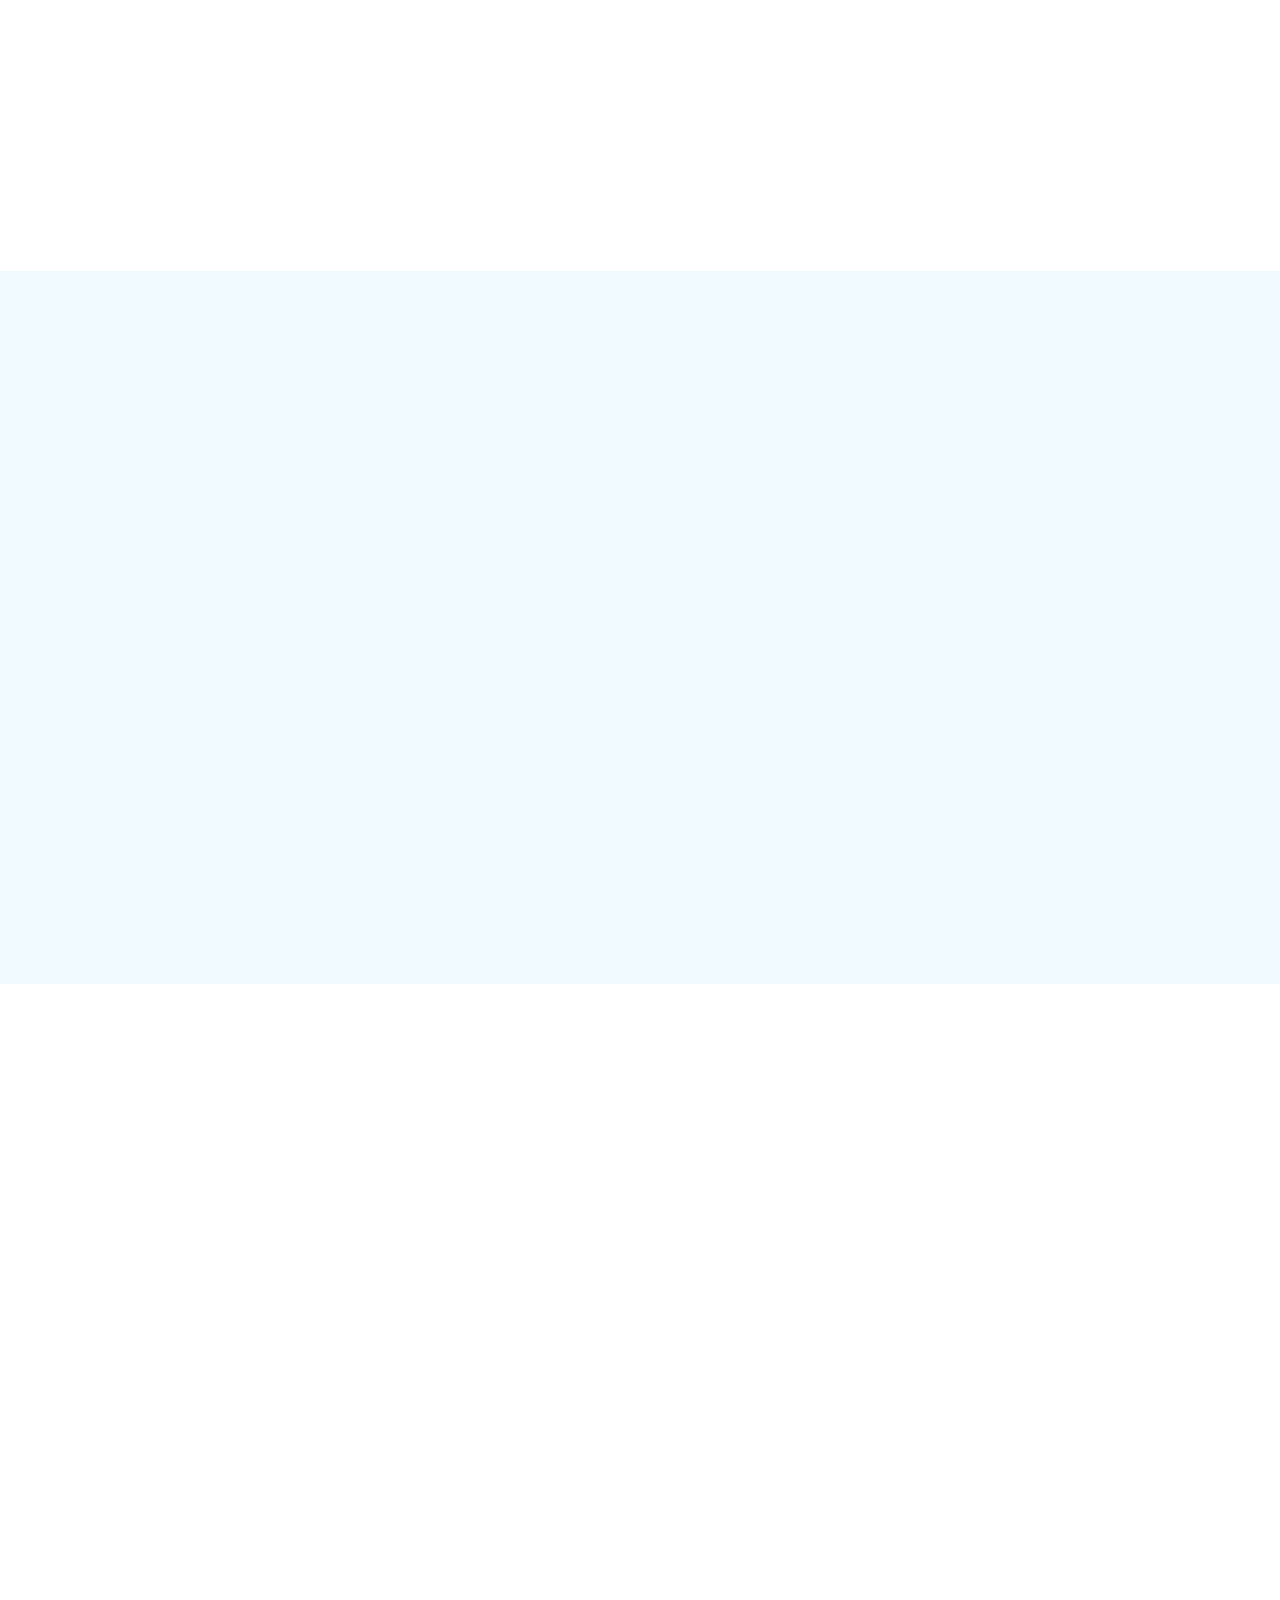
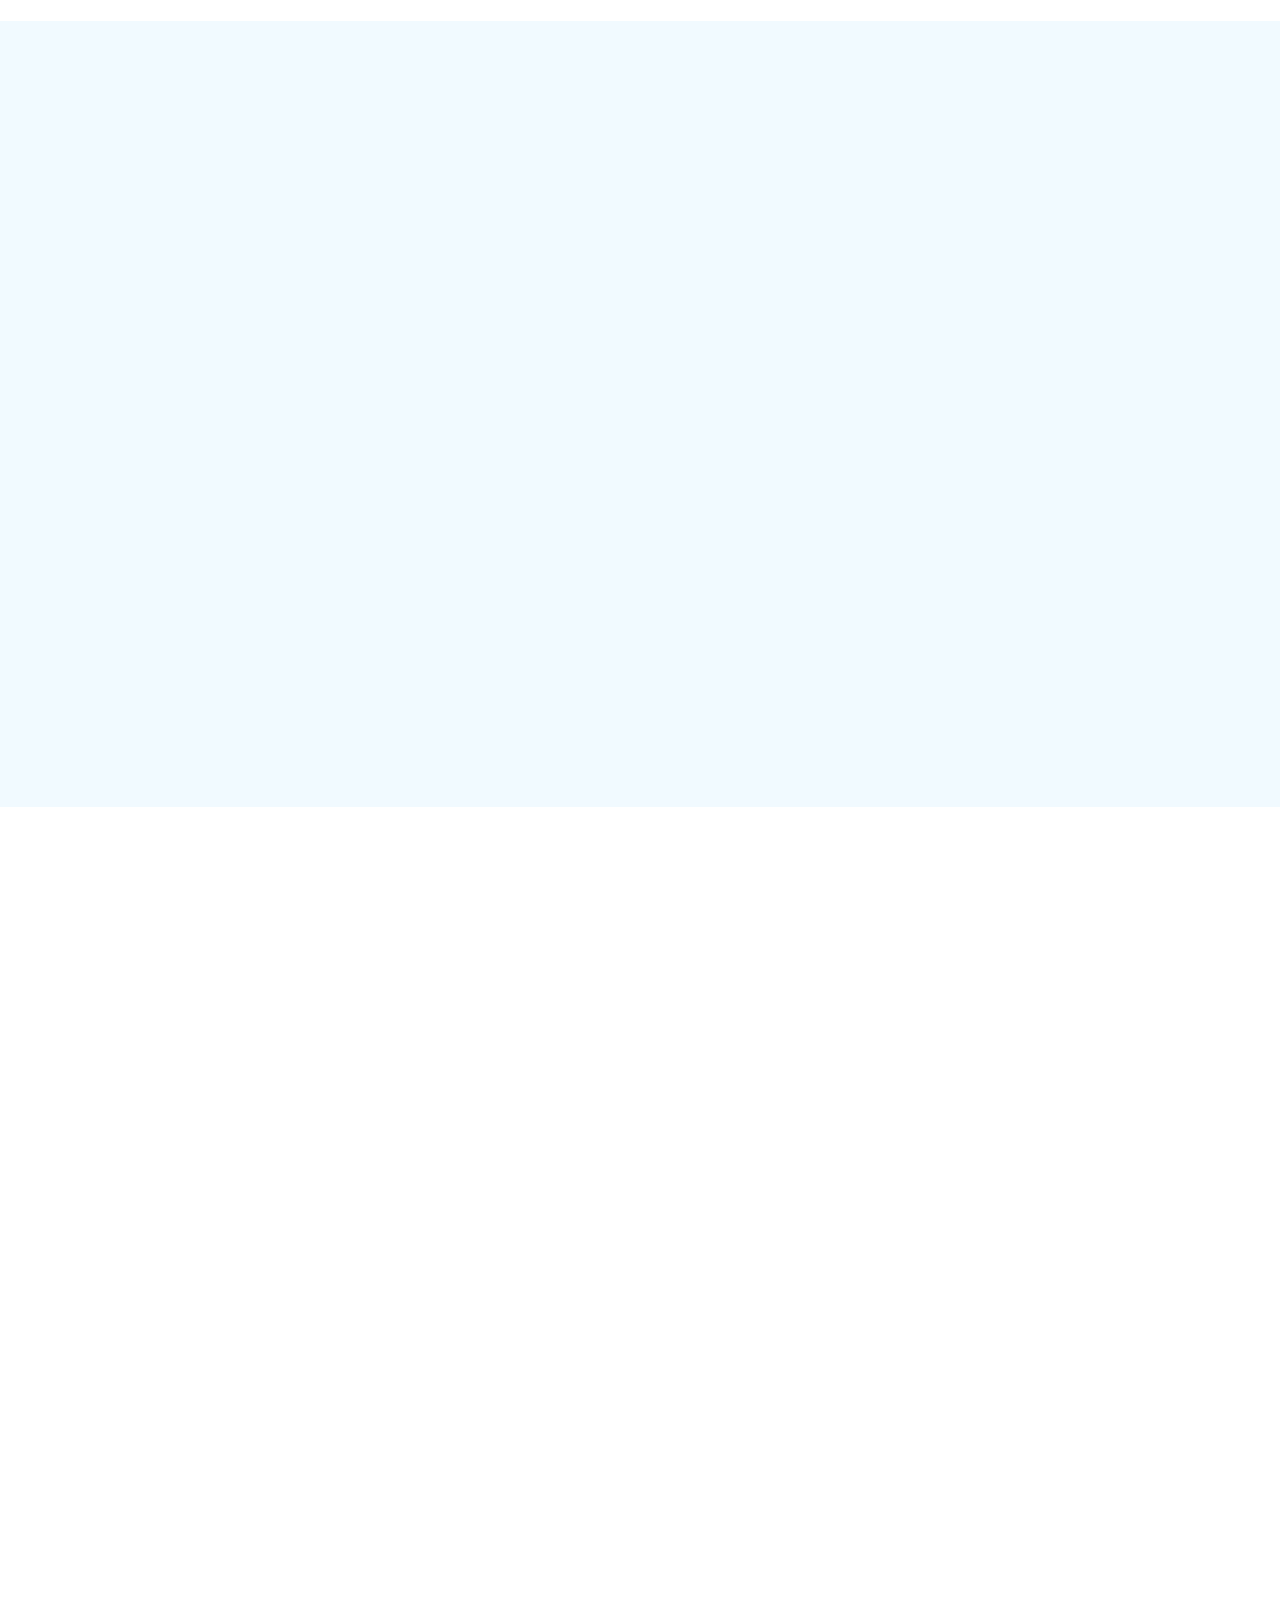
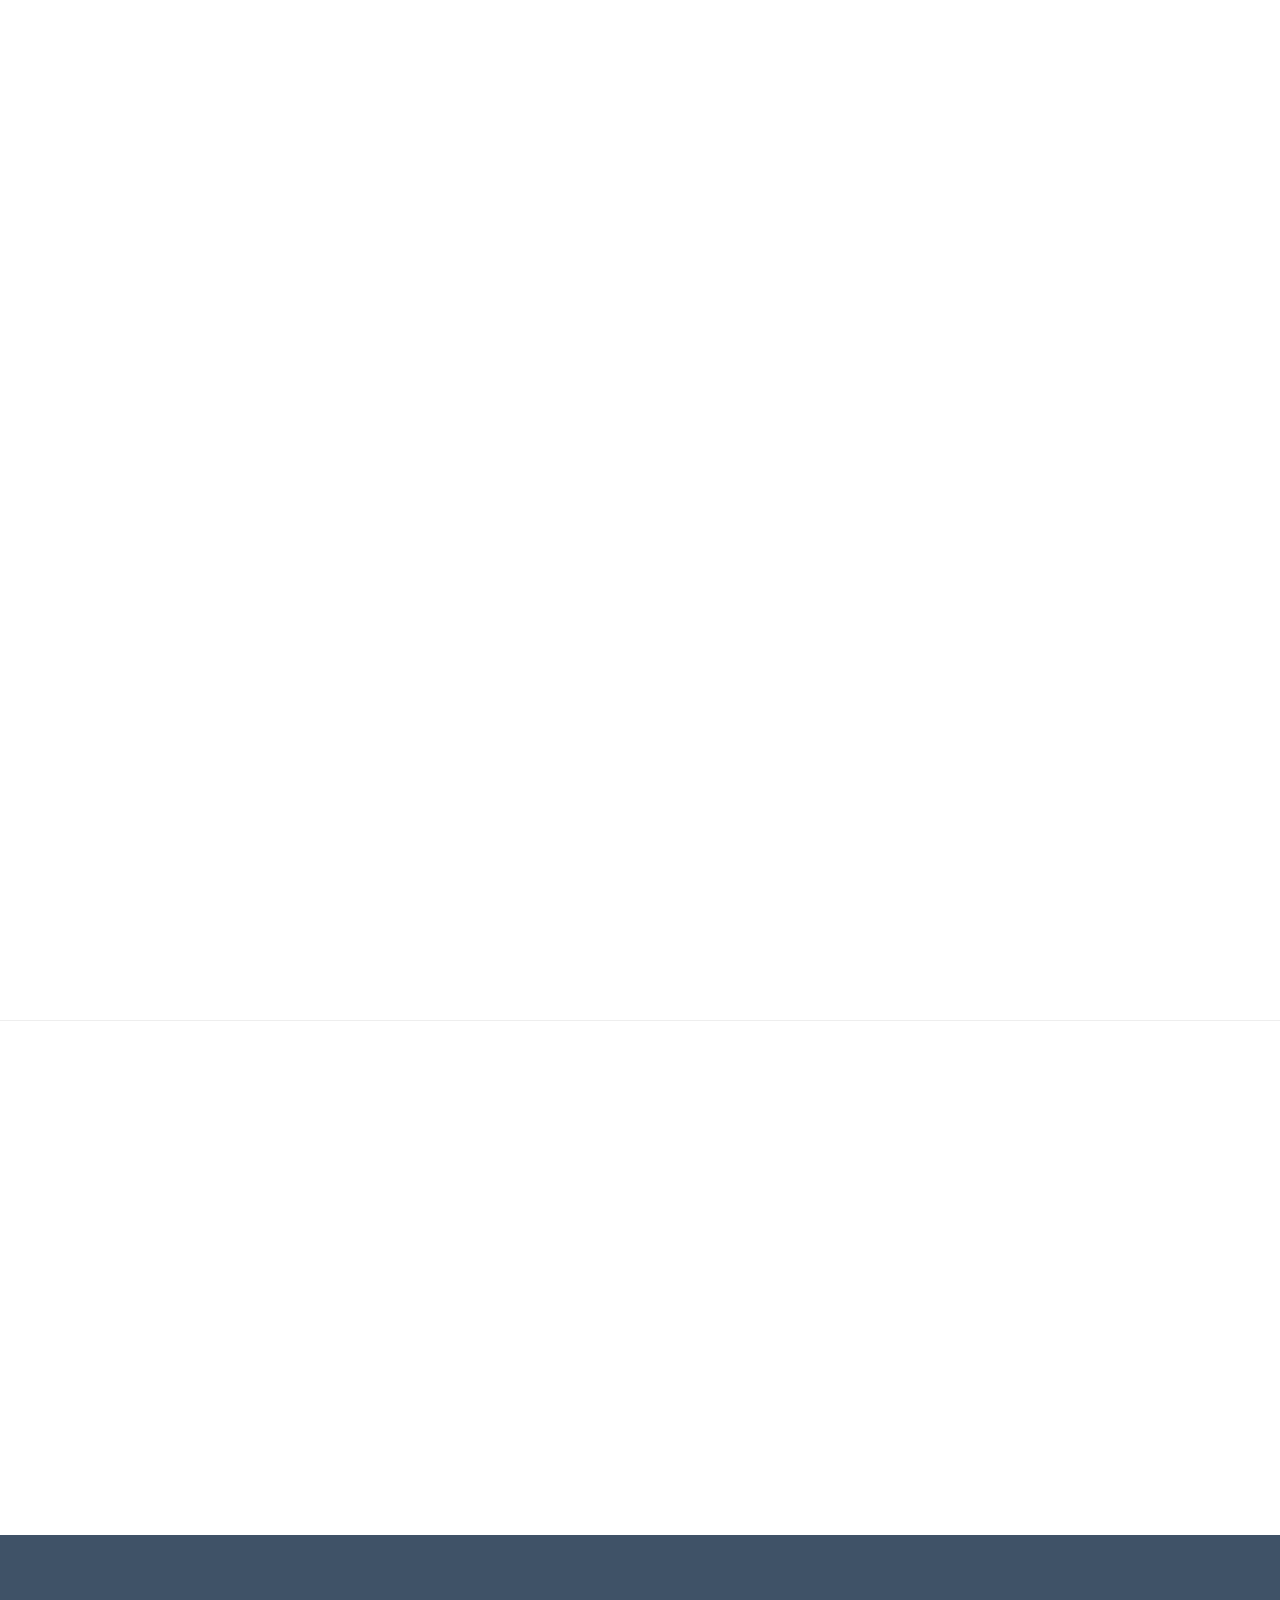
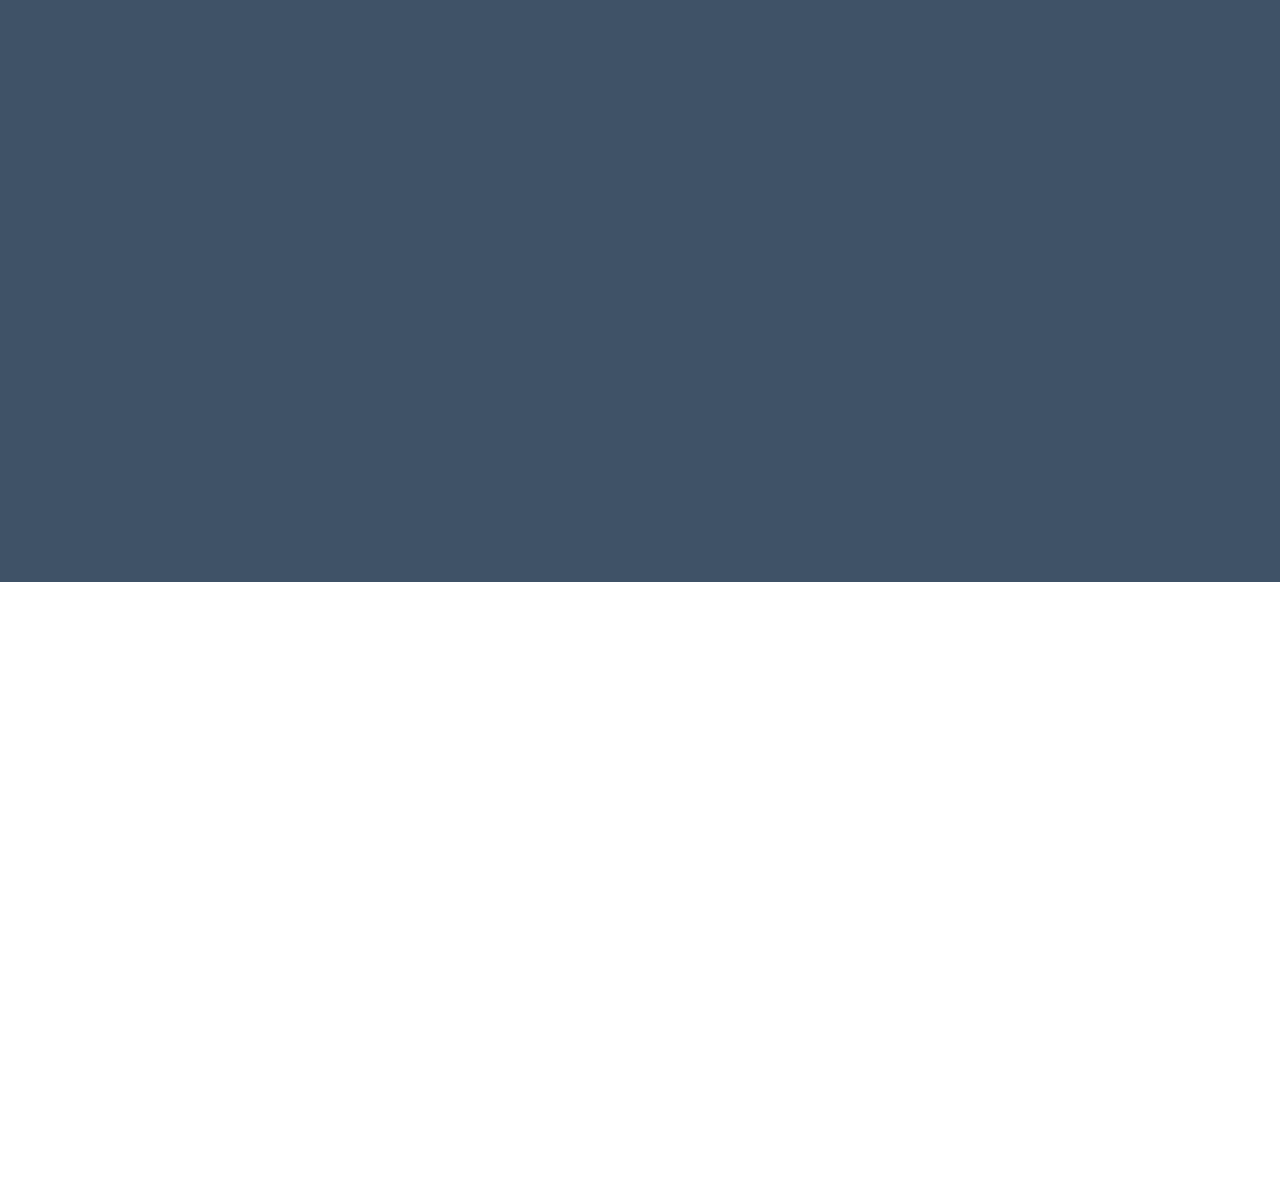
==== commit d36ed49e: "new tweaks" ====
--- a/index.html
+++ b/index.html
@@ -321,7 +321,7 @@
 							<div class="user"><img class="img-reponsive" src="images/person2.jpg" alt="Tiffany Francis"></div>
 							<h3>Tiffany Francis</h3>
 							<span class="position">Paralegal</span>
-							<p>A member of the northeast paralegal association. Energetic, and always ready to help!</p>
+							<p>"With a paralegal degree, and over 5 years of experience in social services work, I'm always ready to help. I have standing as a member of the Northeast Indiana Paralegal Association (NIPA) and an affiliate member of the Allen County Bar Association (ACBA)"</p>
 						</div>
 					</div>
 
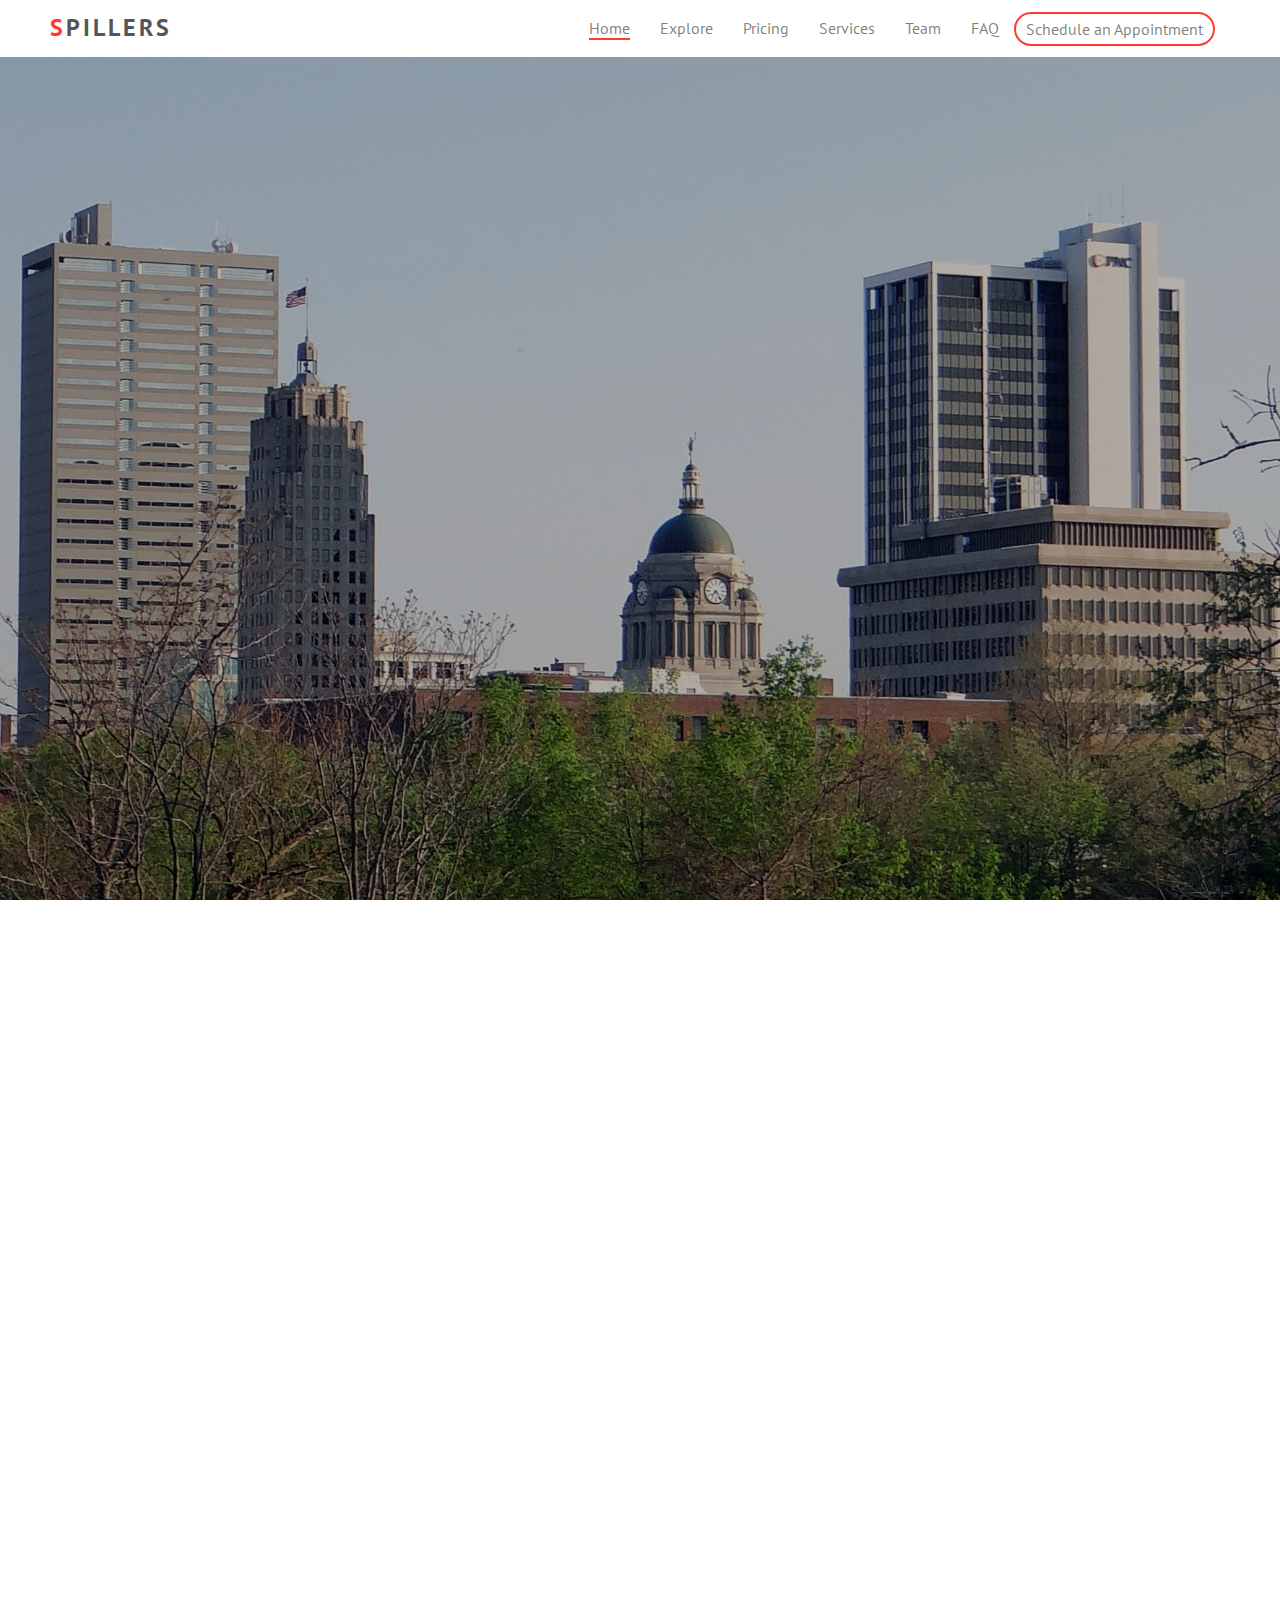
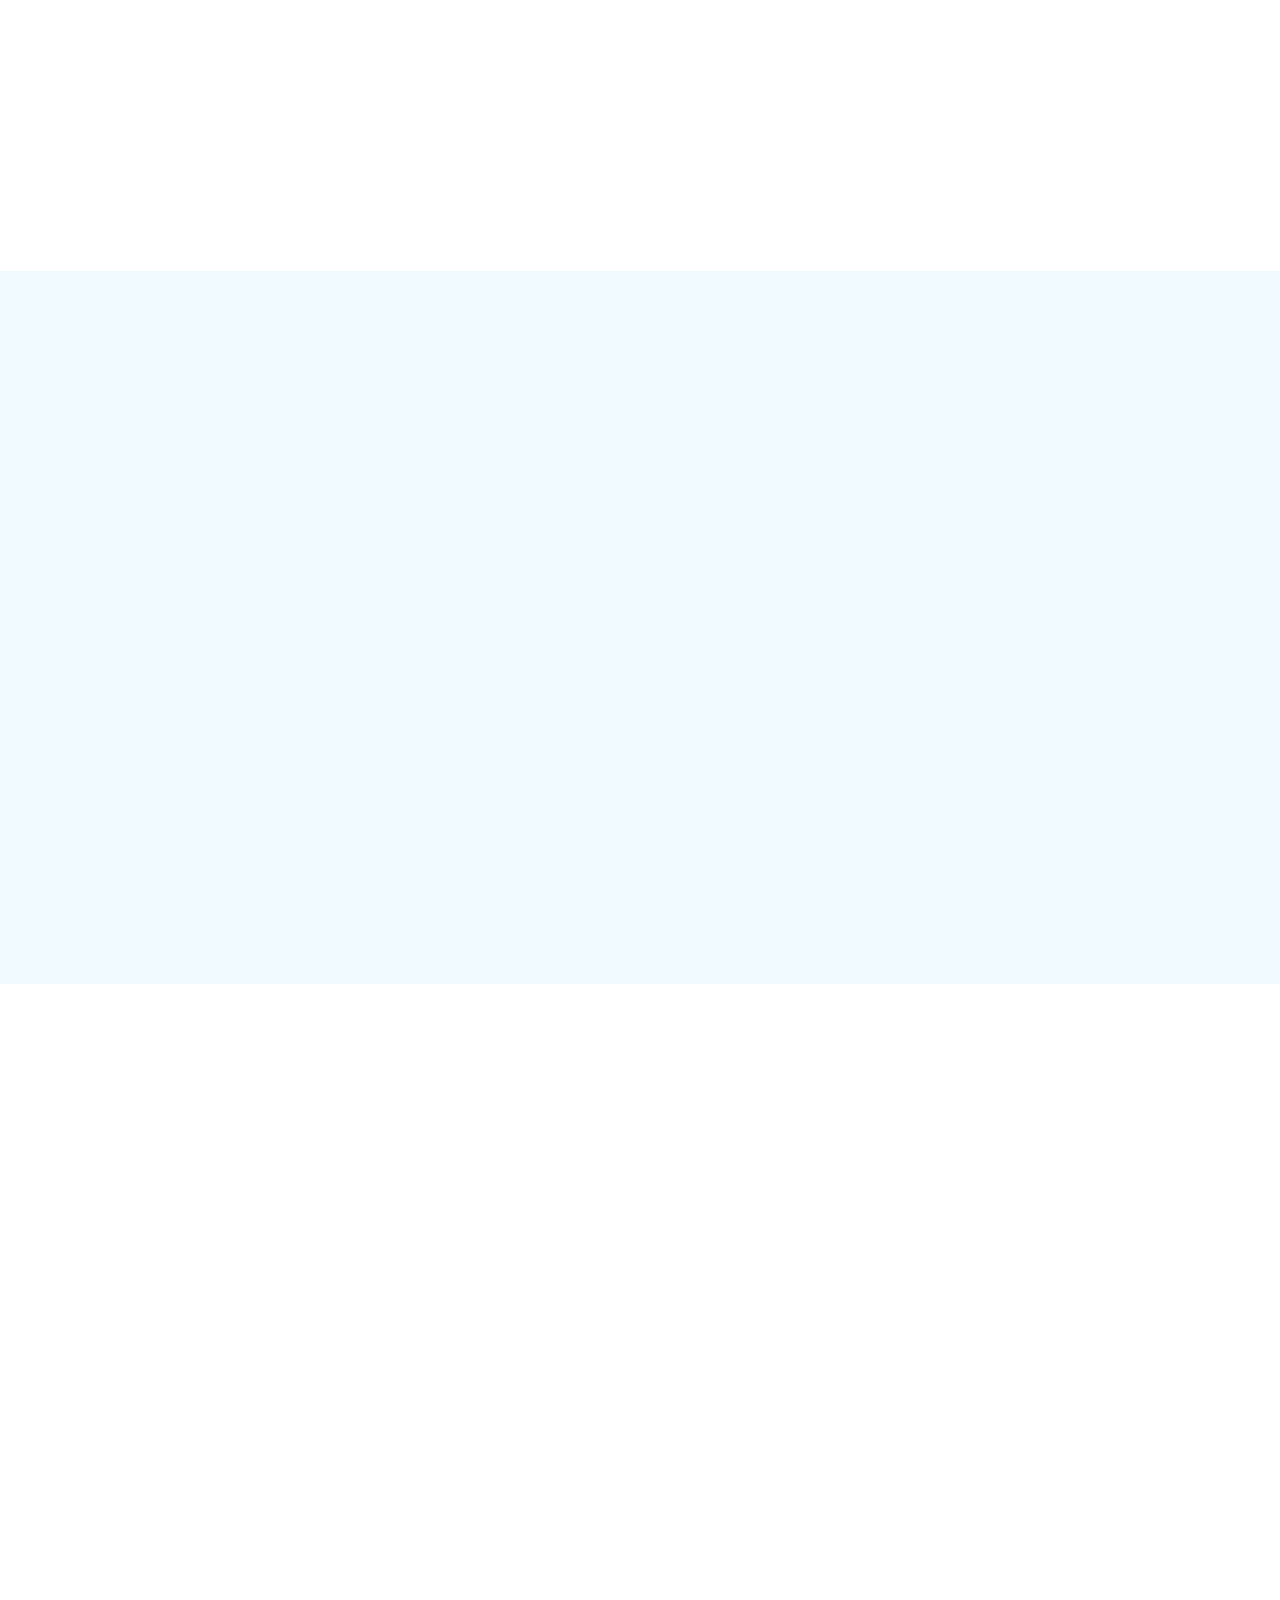
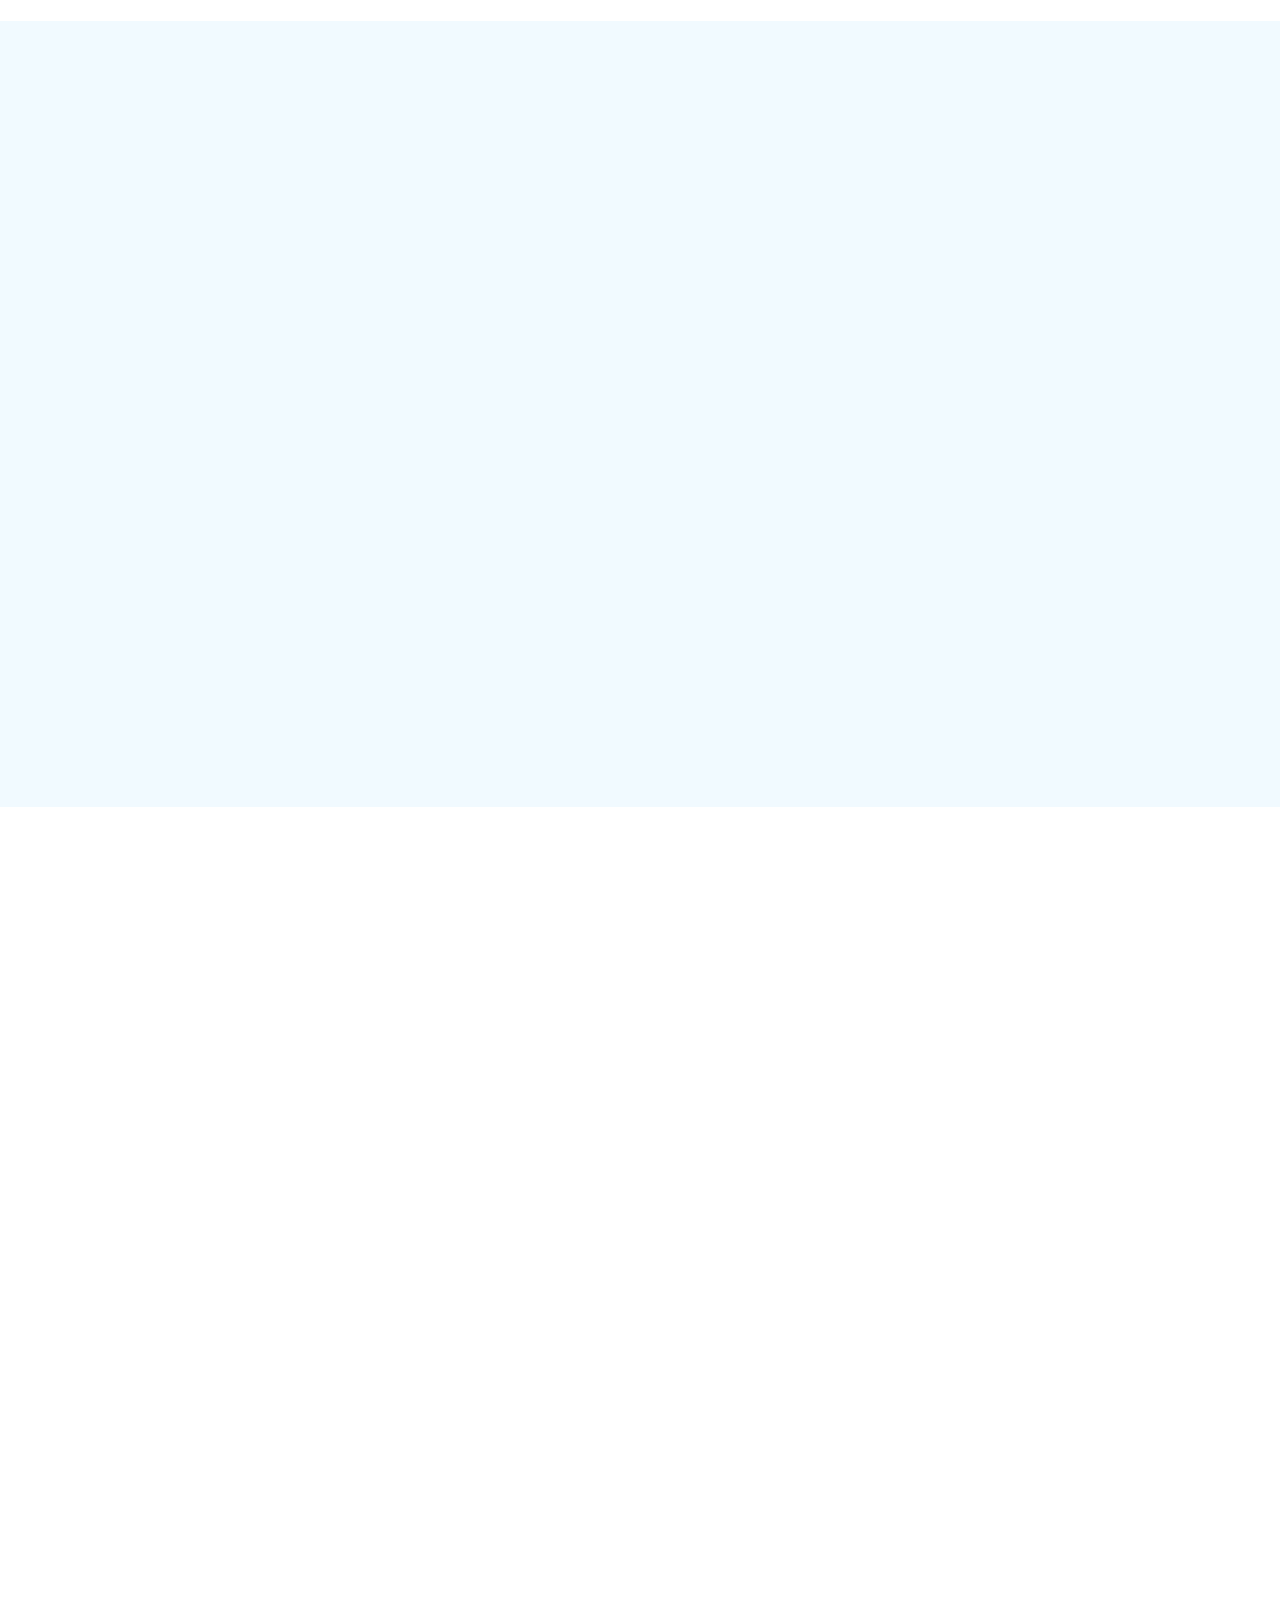
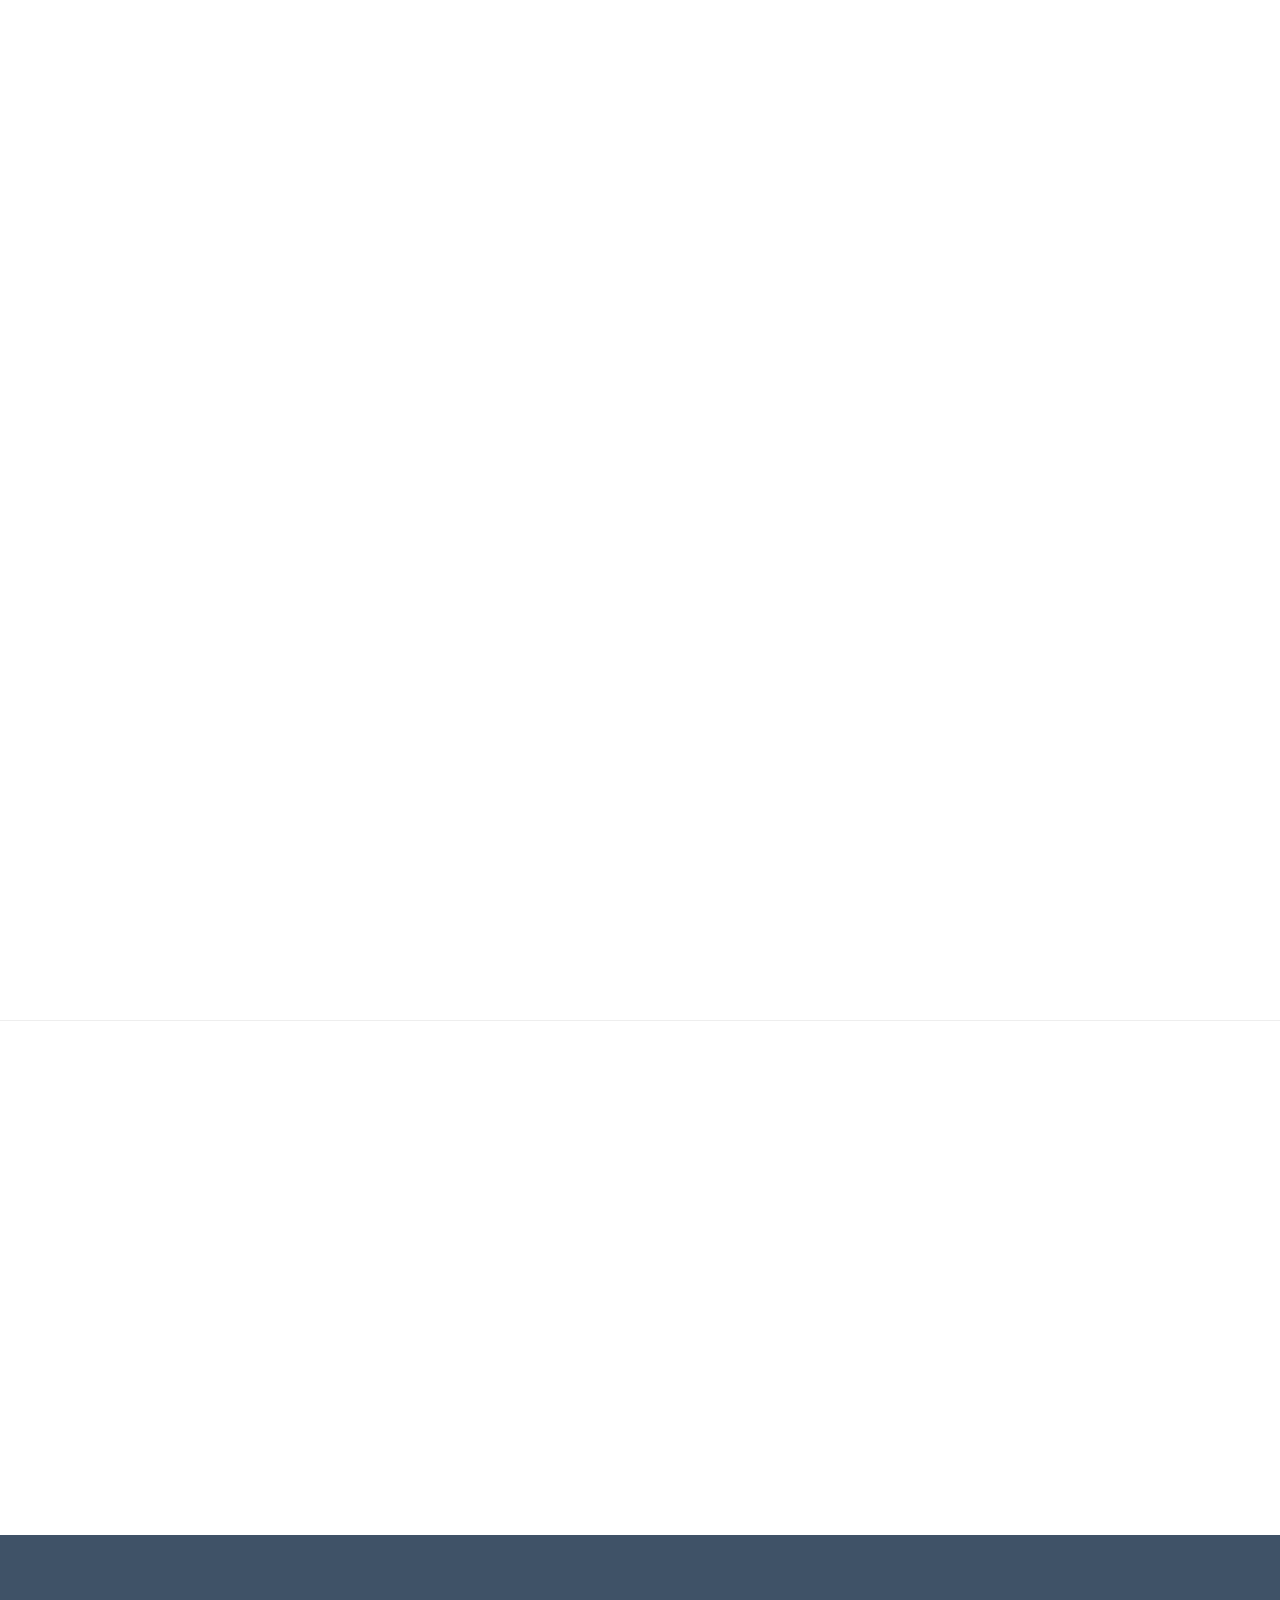
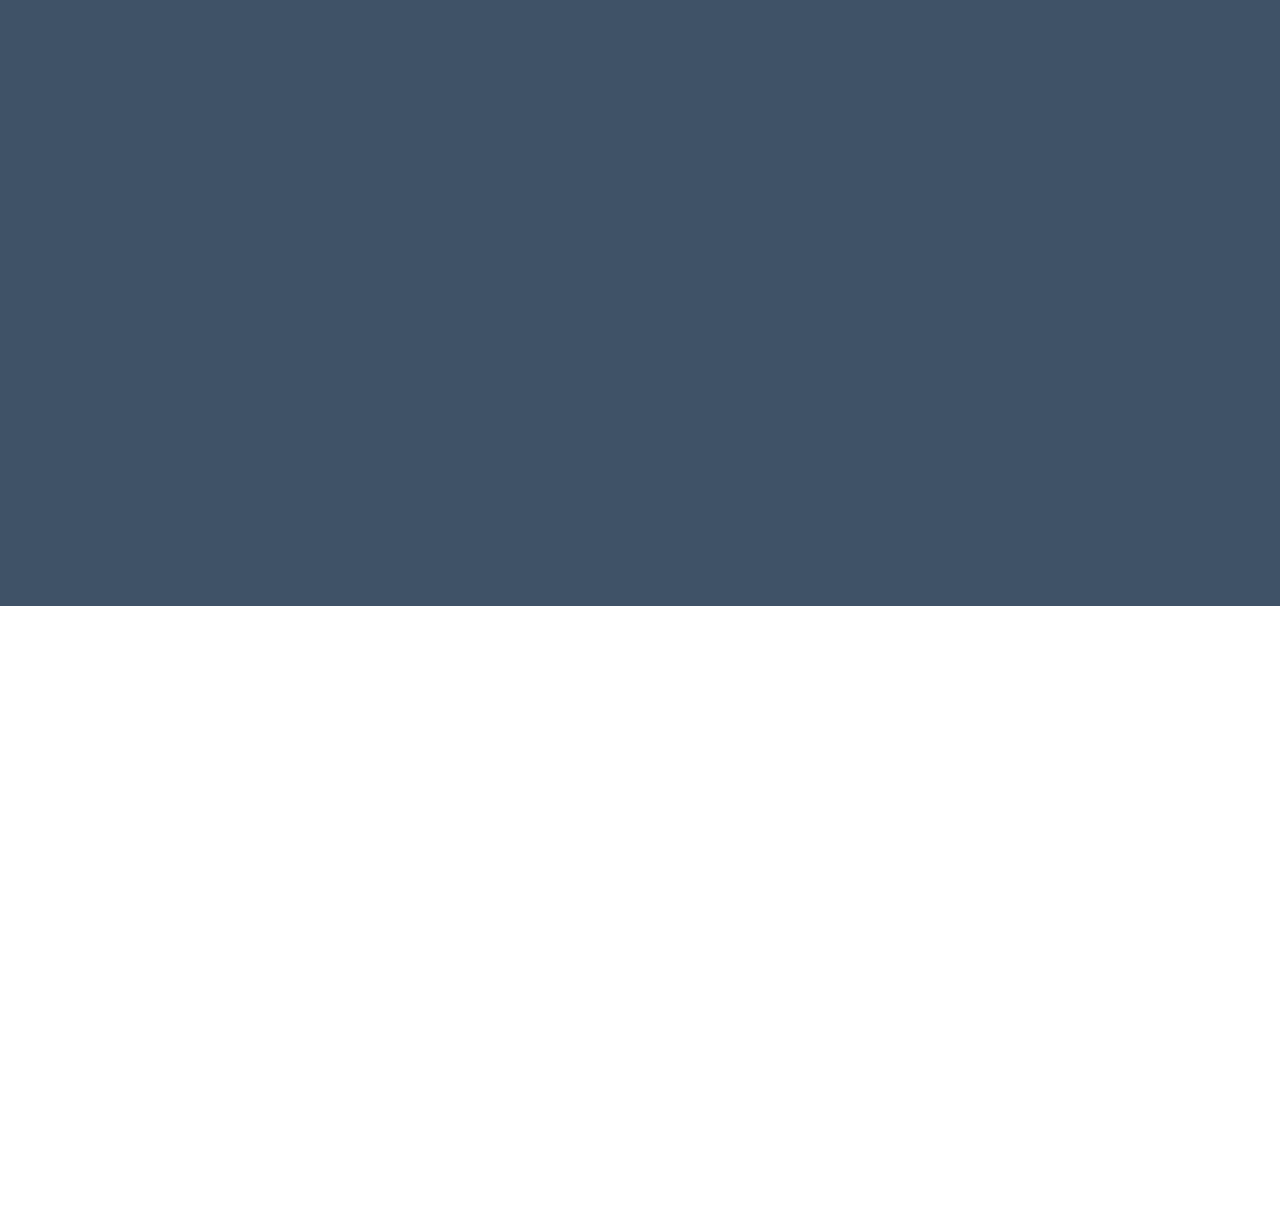
==== commit e3f2e22c: "Removed some nonsense comments so that way the IT Pros don't get mad :D" ====
--- a/index.html
+++ b/index.html
@@ -1,9 +1,5 @@
 
 <!DOCTYPE html>
-<!--[if lt IE 7]>      <html class="no-js lt-ie9 lt-ie8 lt-ie7"> <![endif]-->
-<!--[if IE 7]>         <html class="no-js lt-ie9 lt-ie8"> <![endif]-->
-<!--[if IE 8]>         <html class="no-js lt-ie9"> <![endif]-->
-<!--[if gt IE 8]><!--> <html class="no-js"> <!--<![endif]-->
 <head>
 <meta charset="utf-8">
 <meta http-equiv="X-UA-Compatible" content="IE=edge">
@@ -12,20 +8,6 @@
 <meta name="description" content="Landing of the Law Office of Yvonne M. Spillers" />
 <meta name="keywords" content="Lawyer, Spillers, Fort Wayne, html5, css3, mobile first, responsive" />
 <meta name="author" content="Joseph Spillers" />
-
-<!-- 
-//////////////////////////////////////////////////////
-
-FREE HTML5 TEMPLATE 
-DESIGNED & DEVELOPED by FREEHTML5.CO
-	
-Website: 		http://freehtml5.co/
-Email: 			info@freehtml5.co
-Twitter: 		http://twitter.com/fh5co
-Facebook: 		https://www.facebook.com/fh5co
-	tweaked by Joseph Spillers
-//////////////////////////////////////////////////////
- -->
 
 <!-- Facebook and Twitter integration -->
 <meta property="og:title" content="Yvonne M Spillers, Attorney At Law"/>
@@ -38,7 +20,6 @@
 <meta name="twitter:url" content="yvonnemspillerslaw.com" />
 <meta name="twitter:card" content="Landing page for the Law Office of Yvonne M Spillers" />
 
-<!-- Place favicon.ico and apple-touch-icon.png in the root directory -->
 <link rel="shortcut icon" href="favicon.ico">
 
 <link href='https://fonts.googleapis.com/css?family=PT+Sans:400,700,400italic,700italic' rel='stylesheet' type='text/css'>
@@ -60,10 +41,6 @@
 
 <!-- Modernizr JS -->
 <script src="js/modernizr-2.6.2.min.js"></script>
-<!-- FOR IE9 below -->
-<!--[if lt IE 9]>
-<script src="js/respond.min.js"></script>
-<![endif]-->
 
 </head>
 <body>
@@ -73,7 +50,7 @@
 			<div class="navbar-header">
 				<!-- Mobile Toggle Menu Button -->
 				<a href="#" class="js-fh5co-nav-toggle fh5co-nav-toggle" data-toggle="collapse" data-target="#navbar" aria-expanded="false" aria-controls="navbar"><i></i></a>
-				<a class="navbar-brand" href="index.html"><span>S</span>pillers</a> 
+				<a class="navbar-brand" href="index.html"><span>S</span>pillers</a>
 			</div>
 			<div id="navbar" class="navbar-collapse collapse">
 				<ul class="nav navbar-nav navbar-right">
@@ -122,7 +99,7 @@
 				</div>
 			</div>
 		</div>
-		
+
 		<div class="fh5co-explore">
 			<div class="container">
 				<div class="row">
@@ -142,38 +119,10 @@
 							</ul>
 						</div>
 					</div>
-					
-				</div>
-			</div>
-		</div>
-	<!--
-		<div class="fh5co-explore fh5co-explore-bg-color">
-			<div class="container">
-				<div class="row">
-					<div class="col-md-8 col-md-pull-1 to-animate-3">
-						<img class="img-responsive" src="images/work_1.png" alt="work">
-					</div>
-					<div class="col-md-4 to-animate-3">
-						<div class="mt">
-							<div>
-								<h4><i class="icon-people"></i>Real Project For Real Solutions</h4>
-								<p>Far far away, behind the word mountains, far from the countries Vokalia and Consonantia, there live the blind texts. </p>
-							</div>
-							<div>
-								<h4><i class="icon-video2"></i>Real Project For Real Solutions</h4>
-								<p>Far far away, behind the word mountains, far from the countries Vokalia and Consonantia, there live the blind texts. </p>
-							</div>
-							<div>
-								<h4><i class="icon-shield"></i>Real Project For Real Solutions</h4>
-								<p>Far far away, behind the word mountains, far from the countries Vokalia and Consonantia, there live the blind texts. </p>
-							</div>
-						</div>
-					</div>
-				</div>
-			</div>
-		</div>
-	</section>		
-	-->
+
+				</div>
+			</div>
+		</div>
 	<section id="fh5co-pricing" data-section="pricing">
 		<div class="fh5co-pricing">
 			<div class="container">
@@ -193,7 +142,6 @@
 						<div class="col-md-3">
 							<div class="price-box to-animate-2">
 								<h2 class="pricing-plan">General</h2>
-								<!--<div class="price"><sup class="currency">$</sup>180<small>/hour</small></div>-->
 								<p>Standard rate for most legal services, paid in 10 hour increments</p>
 							</div>
 						</div>
@@ -201,14 +149,12 @@
 						<div class="col-md-3">
 							<div class="price-box to-animate-2">
 								<h2 class="pricing-plan">Uncontested Adoption or Divorce</h2>
-								<!--<div class="price"><sup class="currency">$</sup>900<small>flat rate</small></div>-->
 								<p>If both parties are in agreement, you will only pay a flat rate</p>
 							</div>
 						</div>
 						<div class="col-md-3">
 							<div class="price-box to-animate-2 popular">
 								<h2 class="pricing-plan pricing-plan-offer">Consultation</h2>
-							<!--<div class="price"><sup class="currency">$</sup>100<small>/case</small></div>-->
 								<p>Standard with every case</p>
 							</div>
 						</div>
@@ -217,7 +163,6 @@
 
 				<div class="row">
 					<div class="col-md-6 col-md-offset-3 to-animate">
-						<!--<p>Far far away, behind the word mountains, far from the countries Vokalia and Consonantia, there live the blind texts. <a href="#">Learn More</a></p>-->
 					</div>
 				</div>
 
@@ -289,7 +234,7 @@
 				<div class="call-to-action text-center to-animate"><a href="https://public.courts.in.gov/mycase/#/vw/SearchResults/[base64]" class="btn btn-learn">Learn More</a></div>
 			</div>
 		</div>
-	</section>	
+	</section>
 
 
 		<section id="fh5co-team" data-section="team">
@@ -417,7 +362,7 @@
 						<p>Hours: 8:30AM-5:00PM</p>
 						<p>Weekends and Evening Appointments Available</p>
 						<p>Accepting Cases in the following counties: Adams, Allen, DeKalb, Grant, Huntington, Marion, Noble, Steuben, Wells, and Whitley County </p>
-				<p class="copy-right">&copy; 2015 Union Free Template. <br>All Rights Reserved. <br>	
+				<p class="copy-right">&copy; 2015 Union Free Template, Obtained from FreeHTML5. <br>All Rights Reserved. <br>	
 					</p>
 				</div>
 
@@ -429,42 +374,13 @@
 						<li><i class="icon-envelope"></i><a href="#">yspillers.legal@gmail.com</a></li>
 						<li><i class="icon-globe2"></i><a href="www.yvonnemspillerslaw.com">www.yvonnemspillerslaw.com</a></li>
 					</ul>
-					<!--
-					<h3 class="section-title">Connect with Us</h3>
-					<ul class="social-media">
-						<li><a href="#" class="facebook"><i class="icon-facebook"></i></a></li>
-						<li><a href="#" class="twitter"><i class="icon-twitter"></i></a></li>
-						<li><a href="#" class="dribbble"><i class="icon-dribbble"></i></a></li>
-						<li><a href="#" class="github"><i class="icon-github-alt"></i></a></li>
-					</ul> 
-					-->
-				</div>
-<!--				<div class="col-md-4 to-animate">
-					<h3 class="section-title">Drop us a line</h3>
-					<form class="contact-form">
-						<div class="form-group">
-							<label for="name" class="sr-only">Name</label>
-							<input type="name" class="form-control" id="name" placeholder="Name">
-						</div>
-						<div class="form-group">
-							<label for="email" class="sr-only">Email</label>
-							<input type="email" class="form-control" id="email" placeholder="Email">
-						</div>
-						<div class="form-group">
-							<label for="message" class="sr-only">Message</label>
-							<textarea class="form-control" id="message" rows="7" placeholder="Message"></textarea>
-						</div>
-						<div class="form-group">
-							<input type="submit" id="btn-submit" class="btn btn-send-message btn-md" value="Send Message">
-						</div>
-					</form>
-				</div>
--->			</div>
+				</div>
+			</div>
 		</div>
 	</div>
 	<div id="map" class="fh5co-map"></div>
 
-	
+
 	<!-- jQuery -->
 	<script src="js/jquery.min.js"></script>
 	<!-- jQuery Easing -->
@@ -485,4 +401,3 @@
 
 	</body>
 </html>
-
